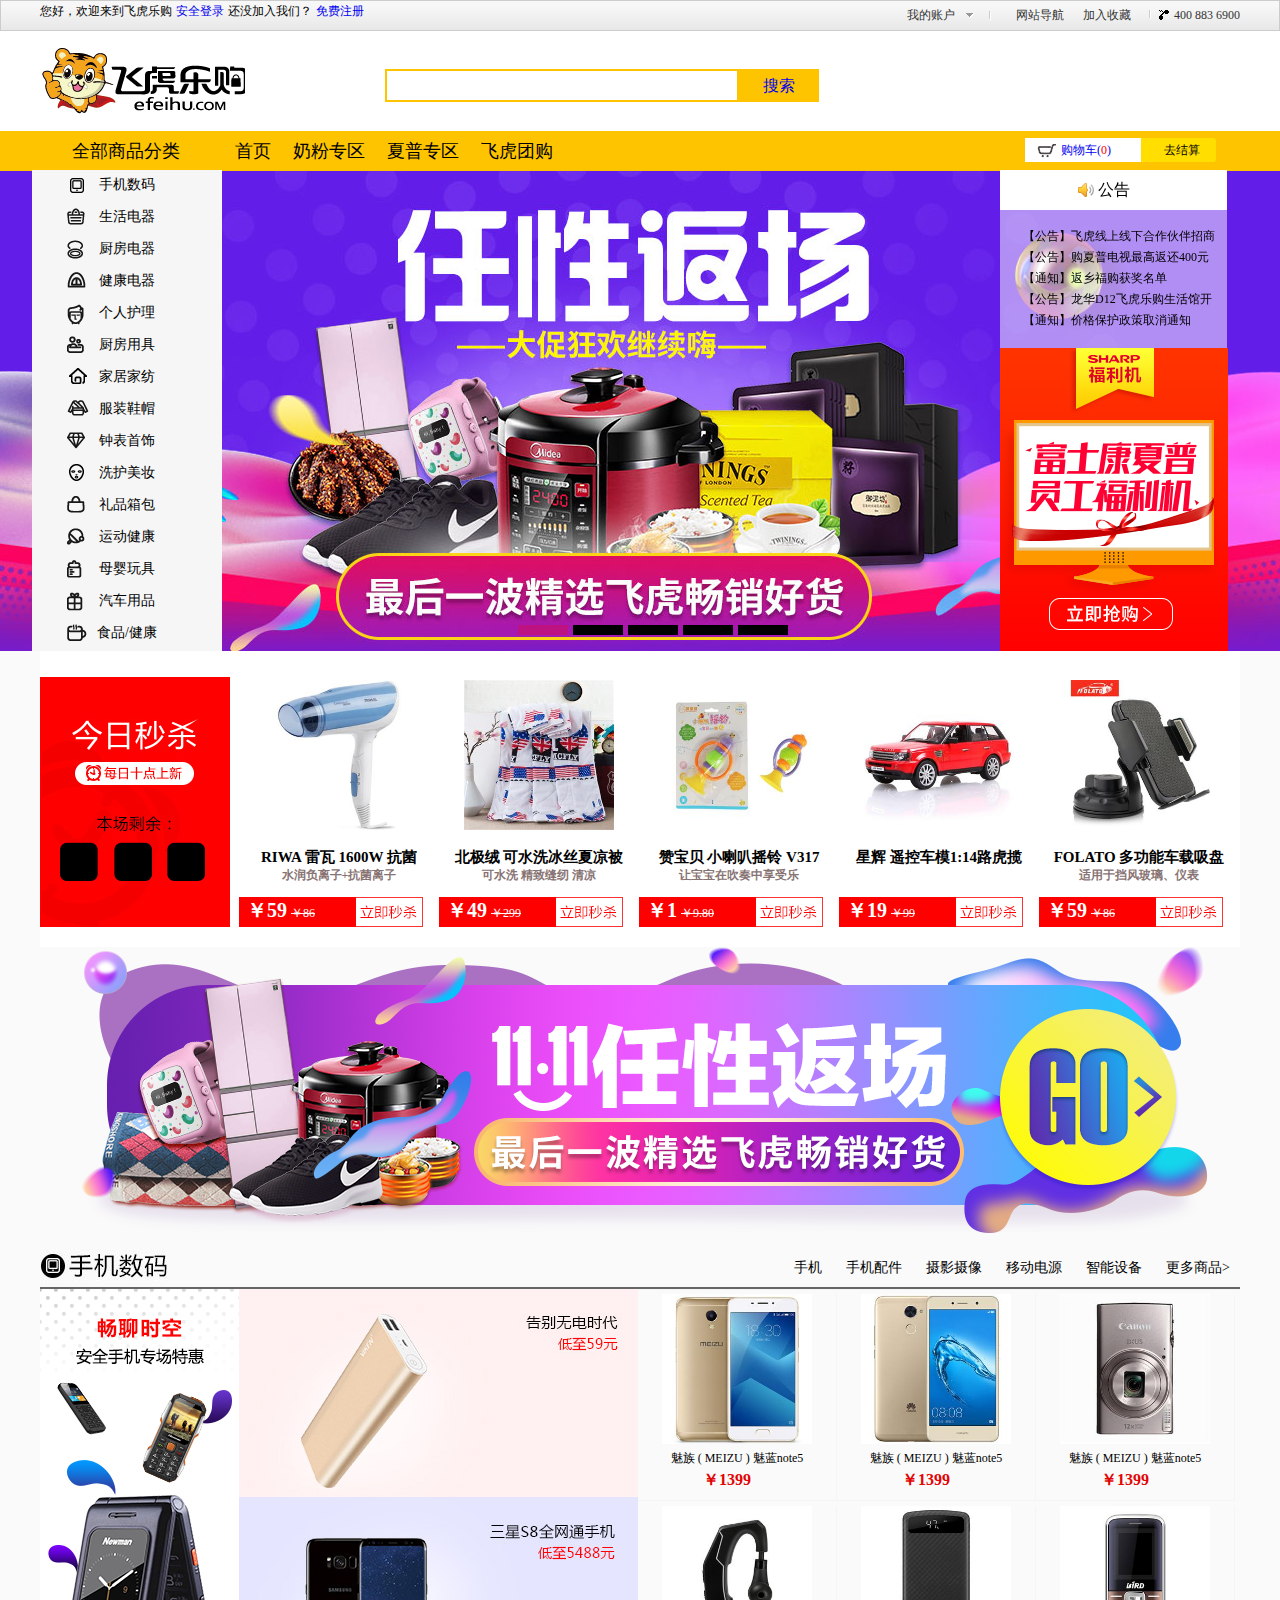
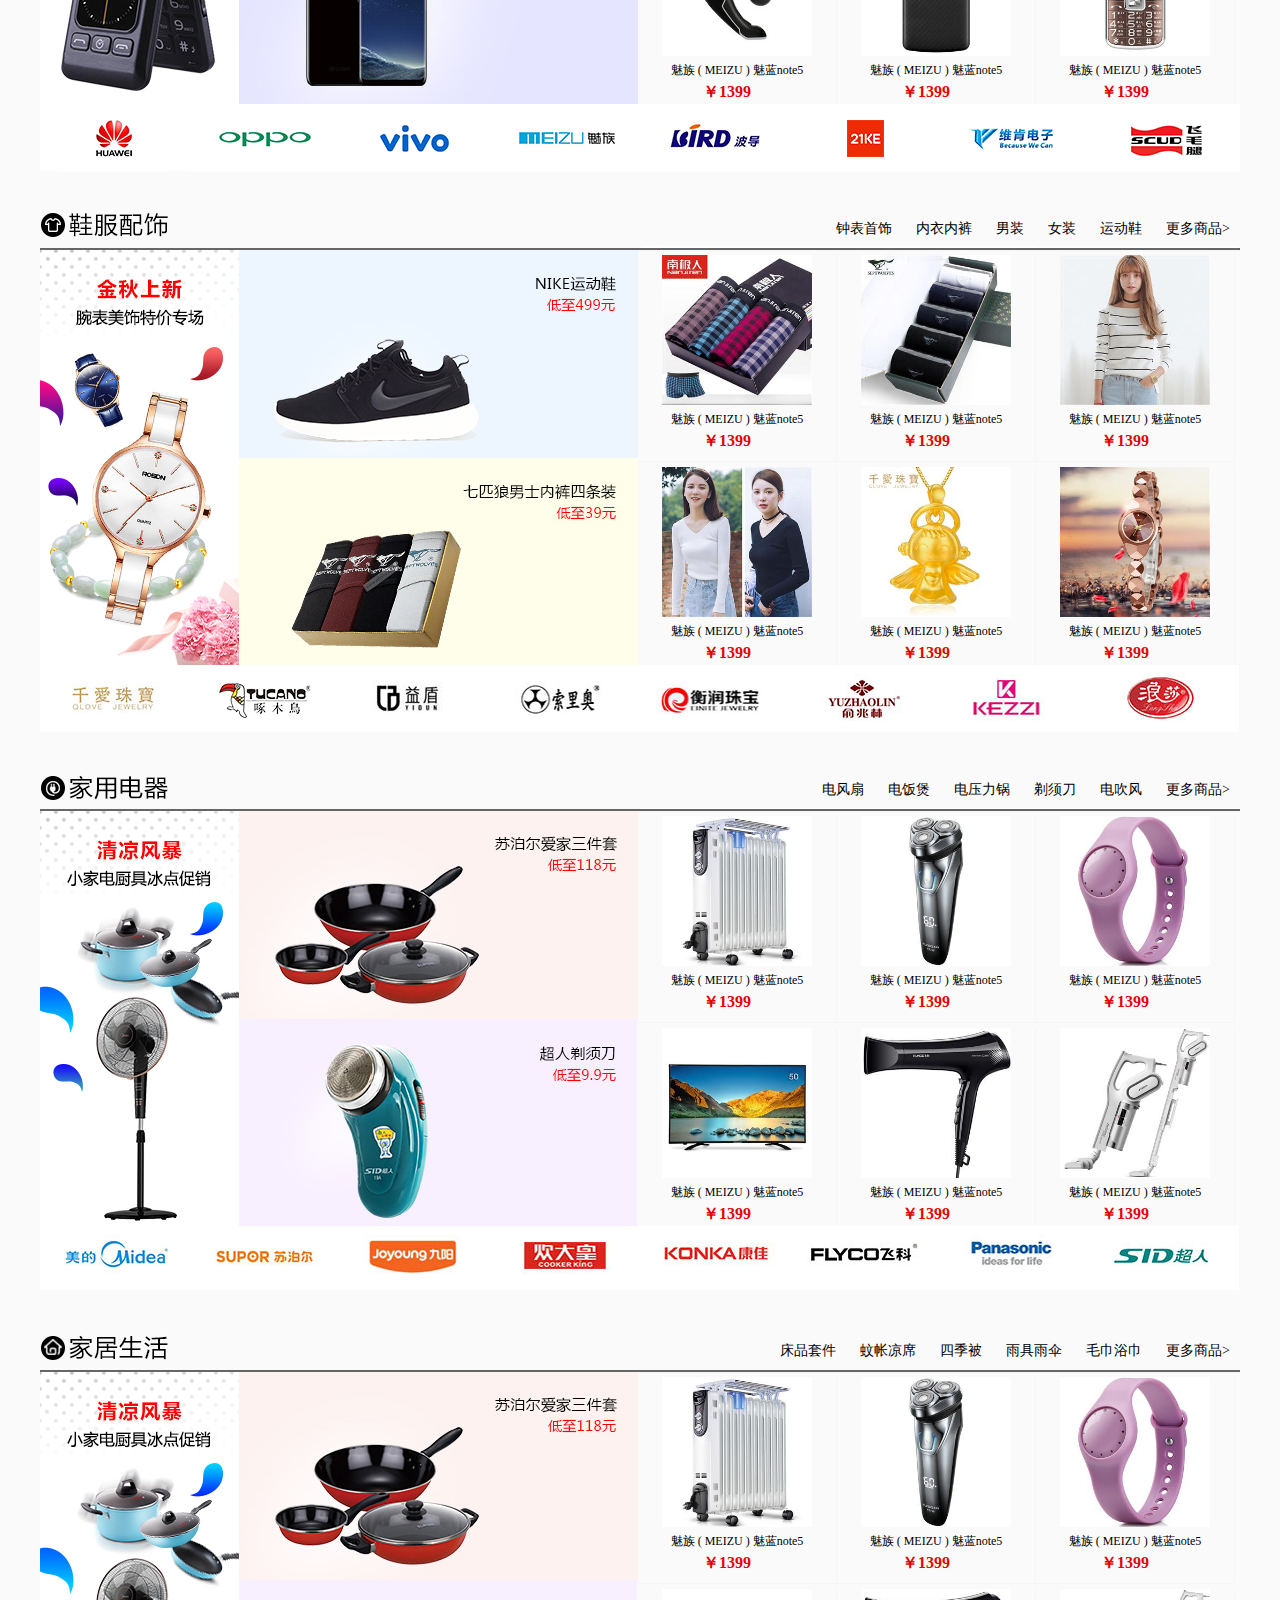
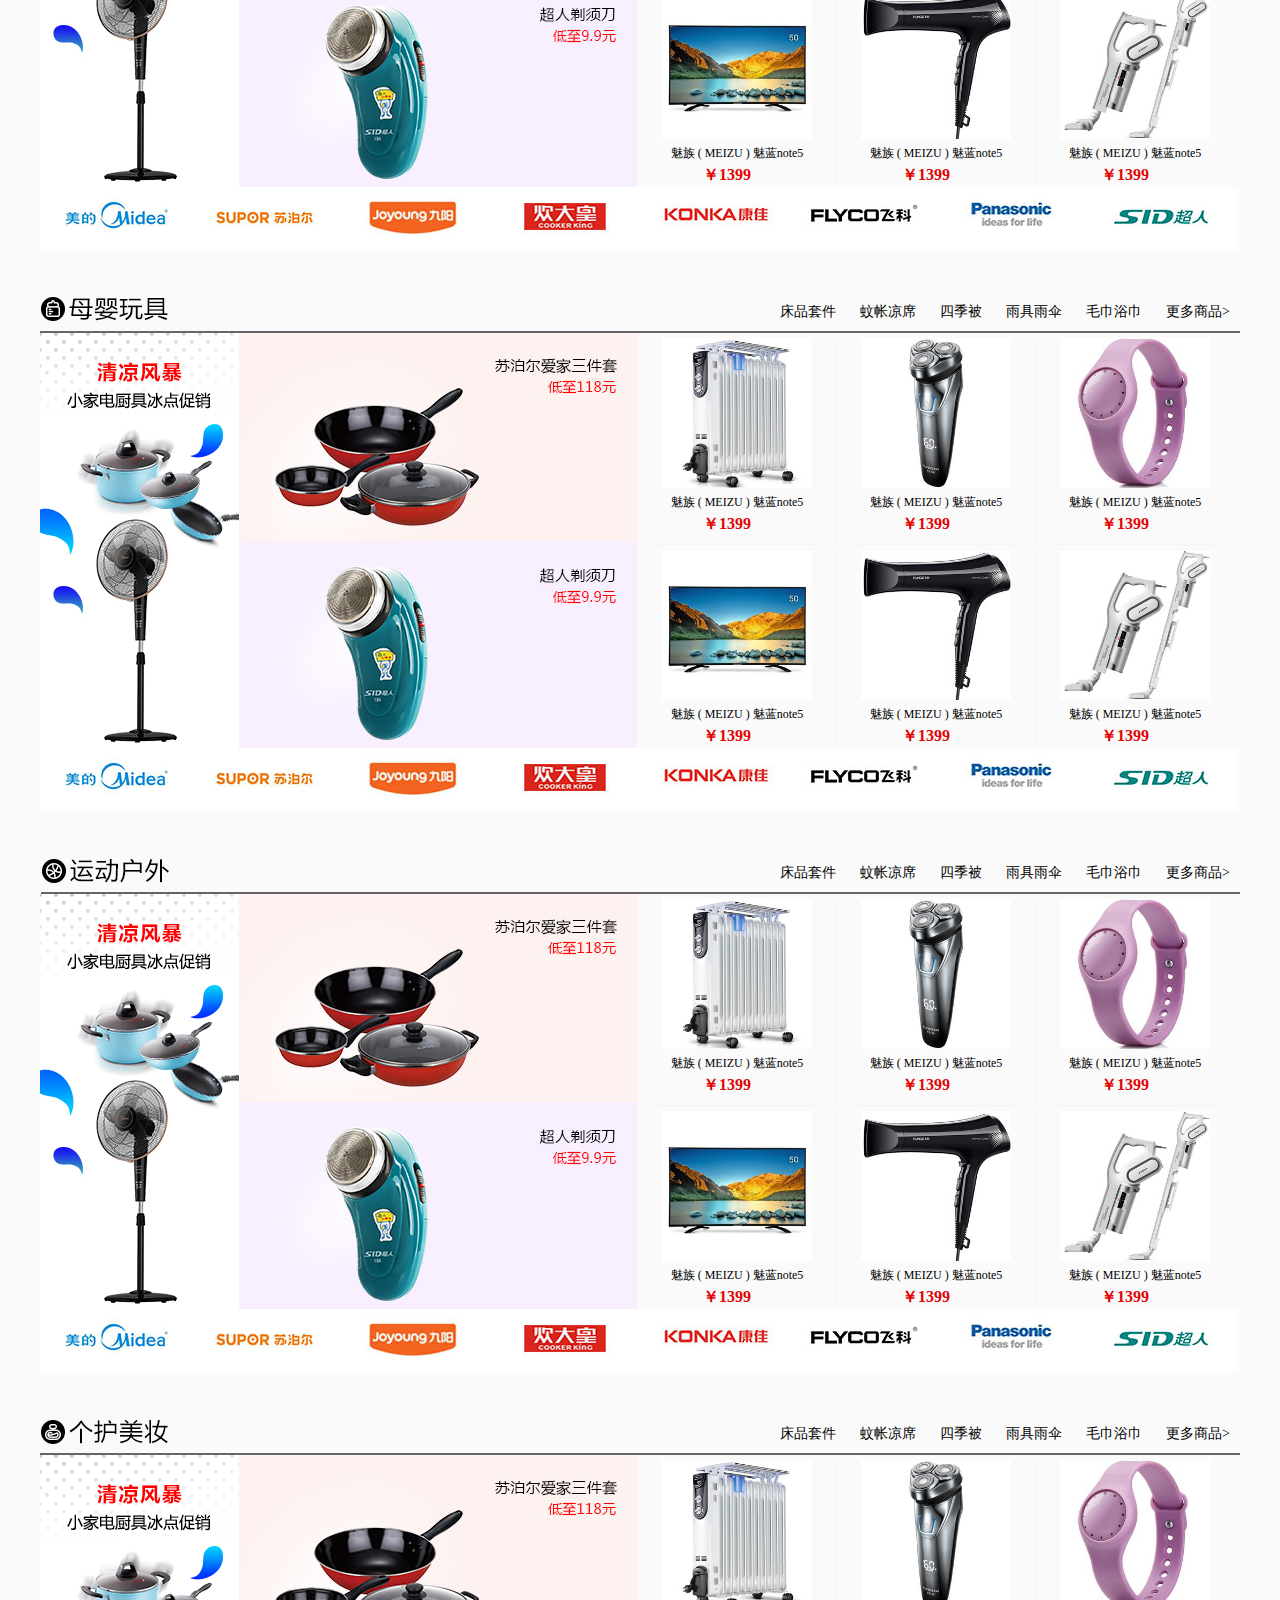
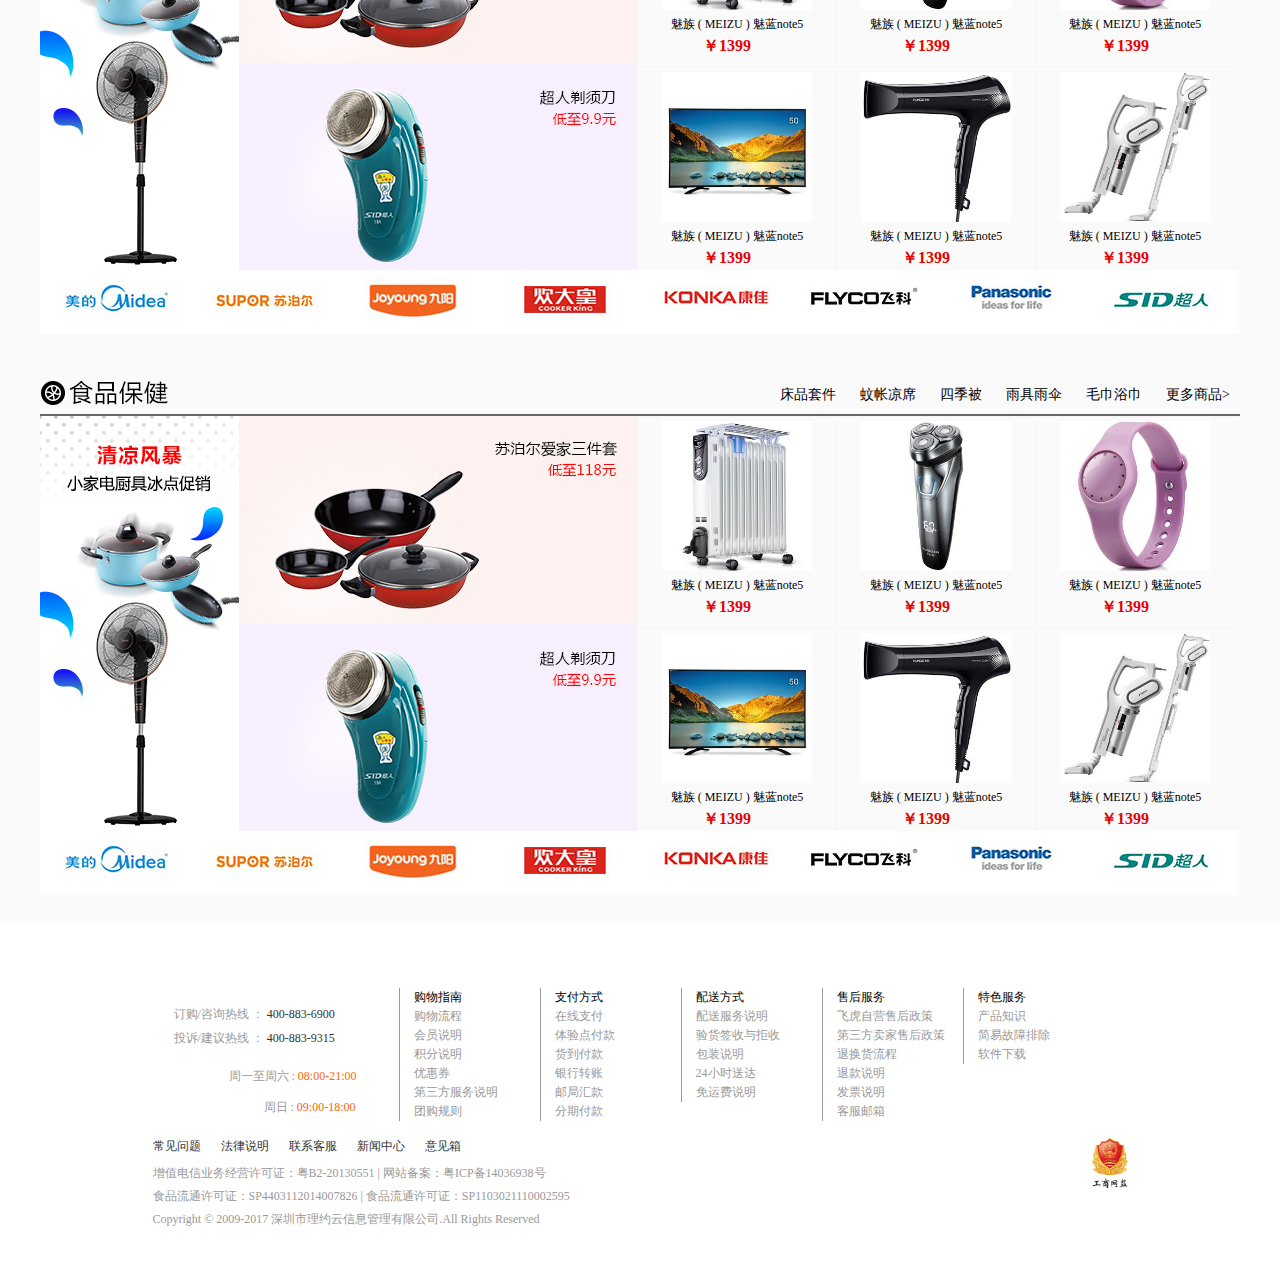
==== index.html @ 46d3df7a "aa" ====
<!DOCTYPE html>
<html>
	<head>
		<meta charset="utf-8" />
		<title>飞虎乐购---富士康人的网购平台！</title>
		<link rel="stylesheet" href="css/top.css" />
		<!--<script src="js/jquery-1.11.1.min.js"></script>-->
	</head>
	<body>
		<div class="top">
			<div class="top1">
				<div class="top1_left">
					<span class="login">
						<b>您好，欢迎来到飞虎乐购</b>
						<a href="javascript:;">安全登录</a>
					</span>
					<span class="register">
						<b>还没加入我们？</b>
						<a href="javascript:;">免费注册</a>
					</span>
				</div>
				<div class="top1_right">
					<div class="myacount">
						<div class="menu">
							<a href="javascript:;">我的账户
								<b></b>
								<span></span>
							</a>
							<ul>
								<li>账户首页</li>
								<li>我的订单</li>
								<li>我的收藏</li>
							</ul>
						</div>
					</div>
					<div class="help">
						<div class="menu">
							<a href="#" class="menu_hd">网站导航</a>
							<ul>
								<li>帮助中心</li>
								<li>联系客服</li>
								<li>常见问题</li>
							</ul>
						</div>
					</div>
					<div class="collection">
						<a href="javascript:;">加入收藏</a>
					</div>
					<div class="tel">
						<a href="javascript:;">400 883 6900</a>
						<b></b>
					</div>
				</div>
			</div>
		</div>

<!--logo-->
<div class="logo">
	<h1 class="logo_left">
		<a href="#"></a>
	</h1>
	<div class="search">
		<input type="text" class="txt"/>
		<a href="#">搜索</a>
	</div>
</div>

<!--nav-->
<div class="navs">
	<p class="all">全部商品分类</p>
	<span>首页</span>
	<span>奶粉专区</span>
	<span>夏普专区</span>
	<span>飞虎团购</span>
	<p class="shopcart">
		<a href="#">购物车(<em id="Cart_num">0</em>)</a>
	</p>
	<p class="cal">去结算</p>
</div>

<!--banner-->
<div class="banner" id="banner">
		<ul class="img-list" id="img-list">
			<li style="background:url(img/banner_1.jpg) no-repeat center 0px rgb(240, 240, 240); position: absolute; left: 0px; top: 0px;"></li>
			<li style="background:url(img/banner_2.jpg) center 0px no-repeat rgb(240, 240, 240); position: absolute; left: 0px; top: 0px;display:none;"></li>
			<li style="background:url(img/banner_3.jpg) center 0px no-repeat rgb(240, 240, 240); position: absolute; left: 0px; top: 0px;display:none"></li>
			<li style="background:url(img/banner_4.jpg) center 0px no-repeat rgb(240, 240, 240); position: absolute; left: 0px; top: 0px;display:none"></li>
			<li style="background:url(img/banner_5.jpg) center 0px no-repeat rgb(240, 240, 240); position: absolute; left: 0px; top: 0px;display:none"></li>
		</ul>
		
		<ul class="banner-nav-list" id="banner-nav-list">
			<li class="active"></li>
			<li></li>
			<li></li>
			<li></li>
			<li></li>
		</ul>
		<div class="arr">
			<div class="toLeft" id="toLeft"></div>
			<div class="toRight" id="toRight"></div>
		</div>
	</div>

<!--左侧静态广告实现-->
<div class="categorybox">
	<div class="category1" style="background:url(img/gg_left1.png) no-repeat 35px 6px;text-align:center;" >
		<div class="category1_title bt1"><a href="#">手机数码</a></div>
	</div>
	<div class="category2" style="background:url(img/gg_left2.png) no-repeat 35px 6px; ;text-align:center;">
		<div class="category2_title bt2"><a href="#">生活电器</a></div>
	</div>
	<div class="category3" style="background:url(img/gg_left3.png) no-repeat 35px 6px;text-align:center;">
		<div class="category3_title bt3"><a href="#">厨房电器</a></div>
	</div>
	<div class="category4" style="background:url(img/gg_left4.png) no-repeat 35px 6px;text-align:center;">
		<div class="category4_title bt4"><a href="#">健康电器</a></div>
	</div>
	<div class="category5" style="background:url(img/gg_left5.png) no-repeat 35px 6px;text-align:center;">
		<div class="category5_title bt5"><a href="#">个人护理</a></div>
	</div>
	<div class="category6" style="background:url(img/gg_left6.png) no-repeat 35px 6px;text-align:center;">
		<div class="category6_title bt6"><a href="#">厨房用具</a></div>
	</div>
	<div class="category7" style="background:url(img/gg_left7.png) no-repeat 35px 6px;text-align:center;">
		<div class="category7_title bt7"><a href="#">家居家纺</a></div>
	</div>
	<div class="category8" style="background:url(img/gg_left8.png) no-repeat 35px 6px;text-align:center;">
		<div class="category8_title bt8"><a href="#">服装鞋帽</a></div>
	</div>
	<div class="category9" style="background:url(img/gg_left9.png) no-repeat 35px 6px;text-align:center;">
		<div class="category9_title bt9"><a href="#">钟表首饰</a></div>
	</div>
	<div class="category10" style="background:url(img/gg_left10.png) no-repeat 35px 6px;text-align:center;">
		<div class="category10_title bt10"><a href="#">洗护美妆</a></div>
	</div>
	<div class="category11" style="background:url(img/gg_left11.png) no-repeat 35px 6px ;text-align:center;">
		<div class="category11_title bt11"><a href="#">礼品箱包</a></div>
	</div>
	<div class="category12" style="background:url(img/gg_left12.png) no-repeat 35px 6px;text-align:center;">
		<div class="category12_title bt12"><a href="#">运动健康</a></div>
	</div>
	<div class="category13" style="background:url(img/gg_left13.png) no-repeat 35px 6px;text-align:center;">
		<div class="category13_title bt13"><a href="#">母婴玩具</a></div>
	</div>
	<div class="category14" style="background:url(img/gg_left14.png) no-repeat 35px 6px;text-align:center;">
		<div class="category14_title bt14"><a href="#">汽车用品</a></div>
	</div>
	<div class="category15" style="background:url(img/gg_left15.png) no-repeat 35px 6px;text-align:center;">
		<div class="category15_title bt15"><a href="#">食品/健康</a></div>
	</div>
</div>

<!--右侧公告栏-->
<div class="notice">
	<div class="notice_top">
		<div class="bj" style="background:url(img/horn.png) no-repeat 77px 11px ;">公告</div>
	</div>
	<div class="notice_middle">
		<span>【公告】飞虎线上线下合作伙伴招商</span>
		<span>【公告】购夏普电视最高返还400元</span>
		<span>【通知】返乡福购获奖名单</span>
		<span>【公告】龙华D12飞虎乐购生活馆开</span>
		<span>【通知】价格保护政策取消通知</span>
	</div>
	<div class="notice_bottom"><img src="img/kk.jpg" alt="" /></div>
</div>

<!--秒杀-->
<div class="miaosha_con">
	<div class="miaosha clearfix">
	<div class="time">
		<span class="sp1"></span>
	</div>
	<div class="product clearfix">
		<div class="product_list">
			<dl>
				<dt><img src="img/miaosha1.jpg" alt="" /></dt>
				<dd>RIWA 雷瓦 1600W 抗菌</dd>
				<dd>水润负离子+抗菌离子</dd>
			</dl>
			<a href="#" class="qinggou_box">
				<div class="qinggou">
					<div class="qg_list">
						<span>￥59</span>
						<span>￥86</span>
					</div>	
				</div>
			</a>
		</div>
		<div class="product_list">
			<dl>
				<dt><img src="img/miaosha2.jpg" alt="" /></dt>
				<dd>北极绒 可水洗冰丝夏凉被</dd>
				<dd>可水洗 精致缝纫 清凉</dd>
			</dl>
			<a href="#" class="qinggou_box">
				<div class="qinggou">
					<div class="qg_list">
						<span>￥49</span>
						<span>￥299</span>
					</div>	
				</div>
			</a>
		</div>
		<div class="product_list">
			<dl>
				<dt><img src="img/miaosha3.jpg" alt="" /></dt>
				<dd>赞宝贝 小喇叭摇铃 V317</dd>
				<dd>让宝宝在吹奏中享受乐</dd>
			</dl>
			<a href="#" class="qinggou_box">
				<div class="qinggou">
					<div class="qg_list">
						<span>￥1</span>
						<span>￥9.80</span>
					</div>	
				</div>
			</a>
		</div>
		<div class="product_list">
			<dl>
				<dt><img src="img/miaosha4.jpg" alt="" /></dt>
				<dd>星辉 遥控车模1:14路虎揽</dd>
				<dd></dd>
			</dl>
			<a href="#" class="qinggou_box">
				<div class="qinggou">
					<div class="qg_list">
						<span>￥19</span>
						<span>￥99</span>
					</div>	
				</div>
			</a>
		</div>
		<div class="product_list">
			<dl>
				<dt><img src="img/miaosha5.jpg" alt="" /></dt>
				<dd>FOLATO 多功能车载吸盘</dd>
				<dd>适用于挡风玻璃、仪表</dd>
			</dl>
			<a href="#" class="qinggou_box">
				<div class="qinggou">
					<div class="qg_list">
						<span>￥59</span>
						<span>￥86</span>
					</div>	
				</div>
			</a>
		</div>
	</div>
</div>
</div>



<!--返厂-->
<div class="begin_con">
	<div class="begin">
		<a href="#">
			<img src="img/fanchang.png" alt="" />
		</a>
	</div>		
</div>


<!---->
<!--楼层-->
<div class="louti">
	<div id="LoutiNav">
		<ul>
			<li>手机数码</li>
			<li>鞋服配饰</li>
			<li>家用电器</li>
			<li>家居生活</li>
			<li>母婴玩具</li>
			<li>运动户外</li>
			<li>个护美妆</li>
			<li>食品保健</li>
			<li class="last">Top</li>
		</ul>
	</div>
	<div id="main">
		<div class="Louti Louti1">
			<div class="Louti_top" style="background:url(img/louceng1.jpg) no-repeat 0 0">
				<div class="lists">
					<a href="#">手机</a>
					<a href="#">手机配件</a>
					<a href="#">摄影摄像</a>
					<a href="#">移动电源</a>
					<a href="#">智能设备</a>
					<a href="#">更多商品></a>
				</div>
			</div>	
			<div class="Louti_middle">
				<div class="Lleft">
					<a href="#">
						<img src="img/8F_m200_cover.jpg" alt="" />
					</a>
				</div>
				<div class="Lcenter">
					<a href="#"><img src="img/8F_m400-cover-1.jpg" alt="" /></a>
					<a href="#"><img src="img/8F_m400-cover-2.jpg" alt="" /></a>
				</div>
				<div class="Lright">
					<div class="Lright1">
						<div class="Lright1_img">
							<a href="#"><img src="img/e5782890-b4f9-4919-a6c9-c3ef3268cdcb.jpg" alt="" /></a>
						</div>
						<div class="Lright1_name">
							<a href="#">魅族 ( MEIZU ) 魅蓝note5</a>
						</div>
						<div class="Lright1_price">
							<a href="#">￥1399</a>
						</div>
					</div>
					<div class="Lright1">
						<div class="Lright1_img">
							<a href="#"><img src="img/94e55843-daf7-4763-a84a-c8de25e22c0e.jpg" alt="" /></a>
						</div>
						<div class="Lright1_name">
							<a href="#">魅族 ( MEIZU ) 魅蓝note5</a>
						</div>
						<div class="Lright1_price">
							<a href="#">￥1399</a>
						</div>
					</div>
					<div class="Lright1">
						<div class="Lright1_img">
							<a href="#"><img src="img/e873de9b-1767-4c8f-9bda-b80449e28f56.jpg" alt="" /></a>
						</div>
						<div class="Lright1_name">
							<a href="#">魅族 ( MEIZU ) 魅蓝note5</a>
						</div>
						<div class="Lright1_price">
							<a href="#">￥1399</a>
						</div>
					</div>
					<div class="Lright1">
						<div class="Lright1_img">
							<a href="#"><img src="img/2e0ee9e5-04b0-49b5-a437-916927246d2a.jpg" alt="" /></a>
						</div>
						<div class="Lright1_name">
							<a href="#">魅族 ( MEIZU ) 魅蓝note5</a>
						</div>
						<div class="Lright1_price">
							<a href="#">￥1399</a>
						</div>
					</div>
					<div class="Lright1">
						<div class="Lright1_img">
							<a href="#"><img src="img/fe1a7651-86db-4779-88b7-87015040be63.jpg" alt="" /></a>
						</div>
						<div class="Lright1_name">
							<a href="#">魅族 ( MEIZU ) 魅蓝note5</a>
						</div>
						<div class="Lright1_price">
							<a href="#">￥1399</a>
						</div>
					</div>
					<div class="Lright1">
						<div class="Lright1_img">
							<a href="#"><img src="img/fa59ec45-3a0b-4bf6-a6e9-c0062a9f2854.jpg" alt="" /></a>
						</div>
						<div class="Lright1_name">
							<a href="#">魅族 ( MEIZU ) 魅蓝note5</a>
						</div>
						<div class="Lright1_price">
							<a href="#">￥1399</a>
						</div>
					</div>
				</div>
			</div>
			<div class="Louti_bottom">
				<ul>
					<li><a href="#"><img src="img/8F_logos_01.jpg" alt="" /></a></li>
					<li><a href="#"><img src="img/8F_logos_02.jpg" alt="" /></a></li>
					<li><a href="#"><img src="img/8F_logos_03.jpg" alt="" /></a></li>
					<li><a href="#"><img src="img/8F_logos_04.jpg" alt="" /></a></li>
					<li><a href="#"><img src="img/8F_logos_05.jpg" alt="" /></a></li>
					<li><a href="#"><img src="img/8F_logos_06.jpg" alt="" /></a></li>
					<li><a href="#"><img src="img/8F_logos_07.jpg" alt="" /></a></li>
					<li><a href="#"><img src="img/8F_logos_08.jpg" alt="" /></a></li>
				</ul>
			</div>
		</div>
		<div class="Louti Louti2">
			<div class="Louti_top" style="background:url(img/louceng2.jpg) no-repeat 0 0">
				<div class="lists">
					<a href="#">钟表首饰</a>
					<a href="#">内衣内裤</a>
					<a href="#">男装</a>
					<a href="#">女装</a>
					<a href="#">运动鞋</a>
					<a href="#">更多商品></a>
				</div>
			</div>	
			<div class="Louti_middle">
				<div class="Lleft">
					<a href="#">
						<img src="img/1F_m200_cover.jpg" alt="" />
					</a>
				</div>
				<div class="Lcenter">
					<a href="#"><img src="img/1F_m400-cover-1.jpg" alt="" /></a>
					<a href="#"><img src="img/1F_m400-cover-2.jpg" alt="" /></a>
				</div>
				<div class="Lright">
					<div class="Lright1">
						<div class="Lright1_img">
							<a href="#"><img src="img/3d87ceb1-9d77-44ee-9f23-4d8d098b6c74.jpg" alt="" /></a>
						</div>
						<div class="Lright1_name">
							<a href="#">魅族 ( MEIZU ) 魅蓝note5</a>
						</div>
						<div class="Lright1_price">
							<a href="#">￥1399</a>
						</div>
					</div>
					<div class="Lright1">
						<div class="Lright1_img">
							<a href="#"><img src="img/c53758d8-51c5-44fe-8cd9-fd18db3a089c.jpg" alt="" /></a>
						</div>
						<div class="Lright1_name">
							<a href="#">魅族 ( MEIZU ) 魅蓝note5</a>
						</div>
						<div class="Lright1_price">
							<a href="#">￥1399</a>
						</div>
					</div>
					<div class="Lright1">
						<div class="Lright1_img">
							<a href="#"><img src="img/75463276-6cfd-485d-a994-cdc9a5bac343.jpg" alt="" /></a>
						</div>
						<div class="Lright1_name">
							<a href="#">魅族 ( MEIZU ) 魅蓝note5</a>
						</div>
						<div class="Lright1_price">
							<a href="#">￥1399</a>
						</div>
					</div>
					<div class="Lright1">
						<div class="Lright1_img">
							<a href="#"><img src="img/b4d3dd12-1ea6-4360-9864-7257d075b16c.jpg" alt="" /></a>
						</div>
						<div class="Lright1_name">
							<a href="#">魅族 ( MEIZU ) 魅蓝note5</a>
						</div>
						<div class="Lright1_price">
							<a href="#">￥1399</a>
						</div>
					</div>
					<div class="Lright1">
						<div class="Lright1_img">
							<a href="#"><img src="img/b46eba52-d275-4f53-8070-9380955dda36.jpg" alt="" /></a>
						</div>
						<div class="Lright1_name">
							<a href="#">魅族 ( MEIZU ) 魅蓝note5</a>
						</div>
						<div class="Lright1_price">
							<a href="#">￥1399</a>
						</div>
					</div>
					<div class="Lright1">
						<div class="Lright1_img">
							<a href="#"><img src="img/72449669-41d2-4367-9e4c-5b67af03a19f.jpg" alt="" /></a>
						</div>
						<div class="Lright1_name">
							<a href="#">魅族 ( MEIZU ) 魅蓝note5</a>
						</div>
						<div class="Lright1_price">
							<a href="#">￥1399</a>
						</div>
					</div>
				</div>
			</div>
			<div class="Louti_bottom">
				<ul>
					<li><a href="#"><img src="img/1F_logos_01.jpg" alt="" /></a></li>
					<li><a href="#"><img src="img/1F_logos_02.jpg" alt="" /></a></li>
					<li><a href="#"><img src="img/1F_logos_03.jpg" alt="" /></a></li>
					<li><a href="#"><img src="img/1F_logos_04.jpg" alt="" /></a></li>
					<li><a href="#"><img src="img/1F_logos_05.jpg" alt="" /></a></li>
					<li><a href="#"><img src="img/1F_logos_06.jpg" alt="" /></a></li>
					<li><a href="#"><img src="img/1F_logos_07.jpg" alt="" /></a></li>
					<li><a href="#"><img src="img/1F_logos_08.jpg" alt="" /></a></li>
				</ul>
			</div>
		</div>
	
		<div class="Louti Louti3">
				<div class="Louti_top" style="background:url(img/louceng3.jpg) no-repeat 0 0">
					<div class="lists">
						<a href="#">电风扇</a>
						<a href="#">电饭煲</a>
						<a href="#">电压力锅</a>
						<a href="#">剃须刀</a>
						<a href="#">电吹风</a>
						<a href="#">更多商品></a>
					</div>
				</div>	
				<div class="Louti_middle">
					<div class="Lleft">
						<a href="#">
							<img src="img/2F_m200_cover.jpg" alt="" />
						</a>
					</div>
					<div class="Lcenter">
						<a href="#"><img src="img/2F_m400-cover-1.jpg" alt="" /></a>
						<a href="#"><img src="img/2F_m400-cover-2.jpg" alt="" /></a>
					</div>
					<div class="Lright">
						<div class="Lright1">
							<div class="Lright1_img">
								<a href="#"><img src="img/fa07c6d7-9367-42aa-ae95-fcea7a361fdd.jpg" alt="" /></a>
							</div>
							<div class="Lright1_name">
								<a href="#">魅族 ( MEIZU ) 魅蓝note5</a>
							</div>
							<div class="Lright1_price">
								<a href="#">￥1399</a>
							</div>
						</div>
						<div class="Lright1">
							<div class="Lright1_img">
								<a href="#"><img src="img/ea3f70d1-7740-4122-92ea-70b0c23f391a.jpg" alt="" /></a>
							</div>
							<div class="Lright1_name">
								<a href="#">魅族 ( MEIZU ) 魅蓝note5</a>
							</div>
							<div class="Lright1_price">
								<a href="#">￥1399</a>
							</div>
						</div>
						<div class="Lright1">
							<div class="Lright1_img">
								<a href="#"><img src="img/de9bf862-459a-4b2c-9a43-65b26dbdb9d4.jpg" alt="" /></a>
							</div>
							<div class="Lright1_name">
								<a href="#">魅族 ( MEIZU ) 魅蓝note5</a>
							</div>
							<div class="Lright1_price">
								<a href="#">￥1399</a>
							</div>
						</div>
						<div class="Lright1">
							<div class="Lright1_img">
								<a href="#"><img src="img/4d8c04c8-b9d6-4446-9e08-49a9aeb569bc.jpg" alt="" /></a>
							</div>
							<div class="Lright1_name">
								<a href="#">魅族 ( MEIZU ) 魅蓝note5</a>
							</div>
							<div class="Lright1_price">
								<a href="#">￥1399</a>
							</div>
						</div>
						<div class="Lright1">
							<div class="Lright1_img">
								<a href="#"><img src="img/59f12d49-870b-4e7c-9176-ede2a0d7b448.jpg" alt="" /></a>
							</div>
							<div class="Lright1_name">
								<a href="#">魅族 ( MEIZU ) 魅蓝note5</a>
							</div>
							<div class="Lright1_price">
								<a href="#">￥1399</a>
							</div>
						</div>
						<div class="Lright1">
							<div class="Lright1_img">
								<a href="#"><img src="img/74f290e6-bff2-4c27-8f40-4fa1051706a5.jpg" alt="" /></a>
							</div>
							<div class="Lright1_name">
								<a href="#">魅族 ( MEIZU ) 魅蓝note5</a>
							</div>
							<div class="Lright1_price">
								<a href="#">￥1399</a>
							</div>
						</div>
					</div>
				</div>
				<div class="Louti_bottom">
					<ul>
						<li><a href="#"><img src="img/2F_logos_01.jpg" alt="" /></a></li>
						<li><a href="#"><img src="img/2F_logos_02.jpg" alt="" /></a></li>
						<li><a href="#"><img src="img/2F_logos_03.jpg" alt="" /></a></li>
						<li><a href="#"><img src="img/2F_logos_04.jpg" alt="" /></a></li>
						<li><a href="#"><img src="img/2F_logos_05.jpg" alt="" /></a></li>
						<li><a href="#"><img src="img/2F_logos_06.jpg" alt="" /></a></li>
						<li><a href="#"><img src="img/2F_logos_07.jpg" alt="" /></a></li>
						<li><a href="#"><img src="img/2F_logos_08.jpg" alt="" /></a></li>
					</ul>
				</div>
			</div>
		
		
		<div class="Louti Louti4">
				<div class="Louti_top" style="background:url(img/louceng4.jpg) no-repeat 0 0">
					<div class="lists">
						<a href="#">床品套件</a>
						<a href="#">蚊帐凉席</a>
						<a href="#">四季被</a>
						<a href="#">雨具雨伞</a>
						<a href="#">毛巾浴巾</a>
						<a href="#">更多商品></a>
					</div>
				</div>	
				<div class="Louti_middle">
					<div class="Lleft">
						<a href="#">
							<img src="img/2F_m200_cover.jpg" alt="" />
						</a>
					</div>
					<div class="Lcenter">
						<a href="#"><img src="img/2F_m400-cover-1.jpg" alt="" /></a>
						<a href="#"><img src="img/2F_m400-cover-2.jpg" alt="" /></a>
					</div>
					<div class="Lright">
						<div class="Lright1">
							<div class="Lright1_img">
								<a href="#"><img src="img/fa07c6d7-9367-42aa-ae95-fcea7a361fdd.jpg" alt="" /></a>
							</div>
							<div class="Lright1_name">
								<a href="#">魅族 ( MEIZU ) 魅蓝note5</a>
							</div>
							<div class="Lright1_price">
								<a href="#">￥1399</a>
							</div>
						</div>
						<div class="Lright1">
							<div class="Lright1_img">
								<a href="#"><img src="img/ea3f70d1-7740-4122-92ea-70b0c23f391a.jpg" alt="" /></a>
							</div>
							<div class="Lright1_name">
								<a href="#">魅族 ( MEIZU ) 魅蓝note5</a>
							</div>
							<div class="Lright1_price">
								<a href="#">￥1399</a>
							</div>
						</div>
						<div class="Lright1">
							<div class="Lright1_img">
								<a href="#"><img src="img/de9bf862-459a-4b2c-9a43-65b26dbdb9d4.jpg" alt="" /></a>
							</div>
							<div class="Lright1_name">
								<a href="#">魅族 ( MEIZU ) 魅蓝note5</a>
							</div>
							<div class="Lright1_price">
								<a href="#">￥1399</a>
							</div>
						</div>
						<div class="Lright1">
							<div class="Lright1_img">
								<a href="#"><img src="img/4d8c04c8-b9d6-4446-9e08-49a9aeb569bc.jpg" alt="" /></a>
							</div>
							<div class="Lright1_name">
								<a href="#">魅族 ( MEIZU ) 魅蓝note5</a>
							</div>
							<div class="Lright1_price">
								<a href="#">￥1399</a>
							</div>
						</div>
						<div class="Lright1">
							<div class="Lright1_img">
								<a href="#"><img src="img/59f12d49-870b-4e7c-9176-ede2a0d7b448.jpg" alt="" /></a>
							</div>
							<div class="Lright1_name">
								<a href="#">魅族 ( MEIZU ) 魅蓝note5</a>
							</div>
							<div class="Lright1_price">
								<a href="#">￥1399</a>
							</div>
						</div>
						<div class="Lright1">
							<div class="Lright1_img">
								<a href="#"><img src="img/74f290e6-bff2-4c27-8f40-4fa1051706a5.jpg" alt="" /></a>
							</div>
							<div class="Lright1_name">
								<a href="#">魅族 ( MEIZU ) 魅蓝note5</a>
							</div>
							<div class="Lright1_price">
								<a href="#">￥1399</a>
							</div>
						</div>
					</div>
				</div>
				<div class="Louti_bottom">
					<ul>
						<li><a href="#"><img src="img/2F_logos_01.jpg" alt="" /></a></li>
						<li><a href="#"><img src="img/2F_logos_02.jpg" alt="" /></a></li>
						<li><a href="#"><img src="img/2F_logos_03.jpg" alt="" /></a></li>
						<li><a href="#"><img src="img/2F_logos_04.jpg" alt="" /></a></li>
						<li><a href="#"><img src="img/2F_logos_05.jpg" alt="" /></a></li>
						<li><a href="#"><img src="img/2F_logos_06.jpg" alt="" /></a></li>
						<li><a href="#"><img src="img/2F_logos_07.jpg" alt="" /></a></li>
						<li><a href="#"><img src="img/2F_logos_08.jpg" alt="" /></a></li>
					</ul>
				</div>
			</div>
			
			<div class="Louti Louti5">
				<div class="Louti_top" style="background:url(img/louceng5.jpg) no-repeat 0 0">
					<div class="lists">
						<a href="#">床品套件</a>
						<a href="#">蚊帐凉席</a>
						<a href="#">四季被</a>
						<a href="#">雨具雨伞</a>
						<a href="#">毛巾浴巾</a>
						<a href="#">更多商品></a>
					</div>
				</div>	
				<div class="Louti_middle">
					<div class="Lleft">
						<a href="#">
							<img src="img/2F_m200_cover.jpg" alt="" />
						</a>
					</div>
					<div class="Lcenter">
						<a href="#"><img src="img/2F_m400-cover-1.jpg" alt="" /></a>
						<a href="#"><img src="img/2F_m400-cover-2.jpg" alt="" /></a>
					</div>
					<div class="Lright">
						<div class="Lright1">
							<div class="Lright1_img">
								<a href="#"><img src="img/fa07c6d7-9367-42aa-ae95-fcea7a361fdd.jpg" alt="" /></a>
							</div>
							<div class="Lright1_name">
								<a href="#">魅族 ( MEIZU ) 魅蓝note5</a>
							</div>
							<div class="Lright1_price">
								<a href="#">￥1399</a>
							</div>
						</div>
						<div class="Lright1">
							<div class="Lright1_img">
								<a href="#"><img src="img/ea3f70d1-7740-4122-92ea-70b0c23f391a.jpg" alt="" /></a>
							</div>
							<div class="Lright1_name">
								<a href="#">魅族 ( MEIZU ) 魅蓝note5</a>
							</div>
							<div class="Lright1_price">
								<a href="#">￥1399</a>
							</div>
						</div>
						<div class="Lright1">
							<div class="Lright1_img">
								<a href="#"><img src="img/de9bf862-459a-4b2c-9a43-65b26dbdb9d4.jpg" alt="" /></a>
							</div>
							<div class="Lright1_name">
								<a href="#">魅族 ( MEIZU ) 魅蓝note5</a>
							</div>
							<div class="Lright1_price">
								<a href="#">￥1399</a>
							</div>
						</div>
						<div class="Lright1">
							<div class="Lright1_img">
								<a href="#"><img src="img/4d8c04c8-b9d6-4446-9e08-49a9aeb569bc.jpg" alt="" /></a>
							</div>
							<div class="Lright1_name">
								<a href="#">魅族 ( MEIZU ) 魅蓝note5</a>
							</div>
							<div class="Lright1_price">
								<a href="#">￥1399</a>
							</div>
						</div>
						<div class="Lright1">
							<div class="Lright1_img">
								<a href="#"><img src="img/59f12d49-870b-4e7c-9176-ede2a0d7b448.jpg" alt="" /></a>
							</div>
							<div class="Lright1_name">
								<a href="#">魅族 ( MEIZU ) 魅蓝note5</a>
							</div>
							<div class="Lright1_price">
								<a href="#">￥1399</a>
							</div>
						</div>
						<div class="Lright1">
							<div class="Lright1_img">
								<a href="#"><img src="img/74f290e6-bff2-4c27-8f40-4fa1051706a5.jpg" alt="" /></a>
							</div>
							<div class="Lright1_name">
								<a href="#">魅族 ( MEIZU ) 魅蓝note5</a>
							</div>
							<div class="Lright1_price">
								<a href="#">￥1399</a>
							</div>
						</div>
					</div>
				</div>
				<div class="Louti_bottom">
					<ul>
						<li><a href="#"><img src="img/2F_logos_01.jpg" alt="" /></a></li>
						<li><a href="#"><img src="img/2F_logos_02.jpg" alt="" /></a></li>
						<li><a href="#"><img src="img/2F_logos_03.jpg" alt="" /></a></li>
						<li><a href="#"><img src="img/2F_logos_04.jpg" alt="" /></a></li>
						<li><a href="#"><img src="img/2F_logos_05.jpg" alt="" /></a></li>
						<li><a href="#"><img src="img/2F_logos_06.jpg" alt="" /></a></li>
						<li><a href="#"><img src="img/2F_logos_07.jpg" alt="" /></a></li>
						<li><a href="#"><img src="img/2F_logos_08.jpg" alt="" /></a></li>
					</ul>
				</div>
			</div>
			
			<div class="Louti Louti6">
				<div class="Louti_top" style="background:url(img/louceng6.jpg) no-repeat 0 0">
					<div class="lists">
						<a href="#">床品套件</a>
						<a href="#">蚊帐凉席</a>
						<a href="#">四季被</a>
						<a href="#">雨具雨伞</a>
						<a href="#">毛巾浴巾</a>
						<a href="#">更多商品></a>
					</div>
				</div>	
				<div class="Louti_middle">
					<div class="Lleft">
						<a href="#">
							<img src="img/2F_m200_cover.jpg" alt="" />
						</a>
					</div>
					<div class="Lcenter">
						<a href="#"><img src="img/2F_m400-cover-1.jpg" alt="" /></a>
						<a href="#"><img src="img/2F_m400-cover-2.jpg" alt="" /></a>
					</div>
					<div class="Lright">
						<div class="Lright1">
							<div class="Lright1_img">
								<a href="#"><img src="img/fa07c6d7-9367-42aa-ae95-fcea7a361fdd.jpg" alt="" /></a>
							</div>
							<div class="Lright1_name">
								<a href="#">魅族 ( MEIZU ) 魅蓝note5</a>
							</div>
							<div class="Lright1_price">
								<a href="#">￥1399</a>
							</div>
						</div>
						<div class="Lright1">
							<div class="Lright1_img">
								<a href="#"><img src="img/ea3f70d1-7740-4122-92ea-70b0c23f391a.jpg" alt="" /></a>
							</div>
							<div class="Lright1_name">
								<a href="#">魅族 ( MEIZU ) 魅蓝note5</a>
							</div>
							<div class="Lright1_price">
								<a href="#">￥1399</a>
							</div>
						</div>
						<div class="Lright1">
							<div class="Lright1_img">
								<a href="#"><img src="img/de9bf862-459a-4b2c-9a43-65b26dbdb9d4.jpg" alt="" /></a>
							</div>
							<div class="Lright1_name">
								<a href="#">魅族 ( MEIZU ) 魅蓝note5</a>
							</div>
							<div class="Lright1_price">
								<a href="#">￥1399</a>
							</div>
						</div>
						<div class="Lright1">
							<div class="Lright1_img">
								<a href="#"><img src="img/4d8c04c8-b9d6-4446-9e08-49a9aeb569bc.jpg" alt="" /></a>
							</div>
							<div class="Lright1_name">
								<a href="#">魅族 ( MEIZU ) 魅蓝note5</a>
							</div>
							<div class="Lright1_price">
								<a href="#">￥1399</a>
							</div>
						</div>
						<div class="Lright1">
							<div class="Lright1_img">
								<a href="#"><img src="img/59f12d49-870b-4e7c-9176-ede2a0d7b448.jpg" alt="" /></a>
							</div>
							<div class="Lright1_name">
								<a href="#">魅族 ( MEIZU ) 魅蓝note5</a>
							</div>
							<div class="Lright1_price">
								<a href="#">￥1399</a>
							</div>
						</div>
						<div class="Lright1">
							<div class="Lright1_img">
								<a href="#"><img src="img/74f290e6-bff2-4c27-8f40-4fa1051706a5.jpg" alt="" /></a>
							</div>
							<div class="Lright1_name">
								<a href="#">魅族 ( MEIZU ) 魅蓝note5</a>
							</div>
							<div class="Lright1_price">
								<a href="#">￥1399</a>
							</div>
						</div>
					</div>
				</div>
				<div class="Louti_bottom">
					<ul>
						<li><a href="#"><img src="img/2F_logos_01.jpg" alt="" /></a></li>
						<li><a href="#"><img src="img/2F_logos_02.jpg" alt="" /></a></li>
						<li><a href="#"><img src="img/2F_logos_03.jpg" alt="" /></a></li>
						<li><a href="#"><img src="img/2F_logos_04.jpg" alt="" /></a></li>
						<li><a href="#"><img src="img/2F_logos_05.jpg" alt="" /></a></li>
						<li><a href="#"><img src="img/2F_logos_06.jpg" alt="" /></a></li>
						<li><a href="#"><img src="img/2F_logos_07.jpg" alt="" /></a></li>
						<li><a href="#"><img src="img/2F_logos_08.jpg" alt="" /></a></li>
					</ul>
				</div>
			</div>
			
			<div class="Louti Louti7">
				<div class="Louti_top" style="background:url(img/louceng7.jpg) no-repeat 0 0">
					<div class="lists">
						<a href="#">床品套件</a>
						<a href="#">蚊帐凉席</a>
						<a href="#">四季被</a>
						<a href="#">雨具雨伞</a>
						<a href="#">毛巾浴巾</a>
						<a href="#">更多商品></a>
					</div>
				</div>	
				<div class="Louti_middle">
					<div class="Lleft">
						<a href="#">
							<img src="img/2F_m200_cover.jpg" alt="" />
						</a>
					</div>
					<div class="Lcenter">
						<a href="#"><img src="img/2F_m400-cover-1.jpg" alt="" /></a>
						<a href="#"><img src="img/2F_m400-cover-2.jpg" alt="" /></a>
					</div>
					<div class="Lright">
						<div class="Lright1">
							<div class="Lright1_img">
								<a href="#"><img src="img/fa07c6d7-9367-42aa-ae95-fcea7a361fdd.jpg" alt="" /></a>
							</div>
							<div class="Lright1_name">
								<a href="#">魅族 ( MEIZU ) 魅蓝note5</a>
							</div>
							<div class="Lright1_price">
								<a href="#">￥1399</a>
							</div>
						</div>
						<div class="Lright1">
							<div class="Lright1_img">
								<a href="#"><img src="img/ea3f70d1-7740-4122-92ea-70b0c23f391a.jpg" alt="" /></a>
							</div>
							<div class="Lright1_name">
								<a href="#">魅族 ( MEIZU ) 魅蓝note5</a>
							</div>
							<div class="Lright1_price">
								<a href="#">￥1399</a>
							</div>
						</div>
						<div class="Lright1">
							<div class="Lright1_img">
								<a href="#"><img src="img/de9bf862-459a-4b2c-9a43-65b26dbdb9d4.jpg" alt="" /></a>
							</div>
							<div class="Lright1_name">
								<a href="#">魅族 ( MEIZU ) 魅蓝note5</a>
							</div>
							<div class="Lright1_price">
								<a href="#">￥1399</a>
							</div>
						</div>
						<div class="Lright1">
							<div class="Lright1_img">
								<a href="#"><img src="img/4d8c04c8-b9d6-4446-9e08-49a9aeb569bc.jpg" alt="" /></a>
							</div>
							<div class="Lright1_name">
								<a href="#">魅族 ( MEIZU ) 魅蓝note5</a>
							</div>
							<div class="Lright1_price">
								<a href="#">￥1399</a>
							</div>
						</div>
						<div class="Lright1">
							<div class="Lright1_img">
								<a href="#"><img src="img/59f12d49-870b-4e7c-9176-ede2a0d7b448.jpg" alt="" /></a>
							</div>
							<div class="Lright1_name">
								<a href="#">魅族 ( MEIZU ) 魅蓝note5</a>
							</div>
							<div class="Lright1_price">
								<a href="#">￥1399</a>
							</div>
						</div>
						<div class="Lright1">
							<div class="Lright1_img">
								<a href="#"><img src="img/74f290e6-bff2-4c27-8f40-4fa1051706a5.jpg" alt="" /></a>
							</div>
							<div class="Lright1_name">
								<a href="#">魅族 ( MEIZU ) 魅蓝note5</a>
							</div>
							<div class="Lright1_price">
								<a href="#">￥1399</a>
							</div>
						</div>
					</div>
				</div>
				<div class="Louti_bottom">
					<ul>
						<li><a href="#"><img src="img/2F_logos_01.jpg" alt="" /></a></li>
						<li><a href="#"><img src="img/2F_logos_02.jpg" alt="" /></a></li>
						<li><a href="#"><img src="img/2F_logos_03.jpg" alt="" /></a></li>
						<li><a href="#"><img src="img/2F_logos_04.jpg" alt="" /></a></li>
						<li><a href="#"><img src="img/2F_logos_05.jpg" alt="" /></a></li>
						<li><a href="#"><img src="img/2F_logos_06.jpg" alt="" /></a></li>
						<li><a href="#"><img src="img/2F_logos_07.jpg" alt="" /></a></li>
						<li><a href="#"><img src="img/2F_logos_08.jpg" alt="" /></a></li>
					</ul>
				</div>
			</div>
			
			<div class="Louti Louti8">
				<div class="Louti_top" style="background:url(img/louceng8.jpg) no-repeat 0 0">
					<div class="lists">
						<a href="#">床品套件</a>
						<a href="#">蚊帐凉席</a>
						<a href="#">四季被</a>
						<a href="#">雨具雨伞</a>
						<a href="#">毛巾浴巾</a>
						<a href="#">更多商品></a>
					</div>
				</div>	
				<div class="Louti_middle">
					<div class="Lleft">
						<a href="#">
							<img src="img/2F_m200_cover.jpg" alt="" />
						</a>
					</div>
					<div class="Lcenter">
						<a href="#"><img src="img/2F_m400-cover-1.jpg" alt="" /></a>
						<a href="#"><img src="img/2F_m400-cover-2.jpg" alt="" /></a>
					</div>
					<div class="Lright">
						<div class="Lright1">
							<div class="Lright1_img">
								<a href="#"><img src="img/fa07c6d7-9367-42aa-ae95-fcea7a361fdd.jpg" alt="" /></a>
							</div>
							<div class="Lright1_name">
								<a href="#">魅族 ( MEIZU ) 魅蓝note5</a>
							</div>
							<div class="Lright1_price">
								<a href="#">￥1399</a>
							</div>
						</div>
						<div class="Lright1">
							<div class="Lright1_img">
								<a href="#"><img src="img/ea3f70d1-7740-4122-92ea-70b0c23f391a.jpg" alt="" /></a>
							</div>
							<div class="Lright1_name">
								<a href="#">魅族 ( MEIZU ) 魅蓝note5</a>
							</div>
							<div class="Lright1_price">
								<a href="#">￥1399</a>
							</div>
						</div>
						<div class="Lright1">
							<div class="Lright1_img">
								<a href="#"><img src="img/de9bf862-459a-4b2c-9a43-65b26dbdb9d4.jpg" alt="" /></a>
							</div>
							<div class="Lright1_name">
								<a href="#">魅族 ( MEIZU ) 魅蓝note5</a>
							</div>
							<div class="Lright1_price">
								<a href="#">￥1399</a>
							</div>
						</div>
						<div class="Lright1">
							<div class="Lright1_img">
								<a href="#"><img src="img/4d8c04c8-b9d6-4446-9e08-49a9aeb569bc.jpg" alt="" /></a>
							</div>
							<div class="Lright1_name">
								<a href="#">魅族 ( MEIZU ) 魅蓝note5</a>
							</div>
							<div class="Lright1_price">
								<a href="#">￥1399</a>
							</div>
						</div>
						<div class="Lright1">
							<div class="Lright1_img">
								<a href="#"><img src="img/59f12d49-870b-4e7c-9176-ede2a0d7b448.jpg" alt="" /></a>
							</div>
							<div class="Lright1_name">
								<a href="#">魅族 ( MEIZU ) 魅蓝note5</a>
							</div>
							<div class="Lright1_price">
								<a href="#">￥1399</a>
							</div>
						</div>
						<div class="Lright1">
							<div class="Lright1_img">
								<a href="#"><img src="img/74f290e6-bff2-4c27-8f40-4fa1051706a5.jpg" alt="" /></a>
							</div>
							<div class="Lright1_name">
								<a href="#">魅族 ( MEIZU ) 魅蓝note5</a>
							</div>
							<div class="Lright1_price">
								<a href="#">￥1399</a>
							</div>
						</div>
					</div>
				</div>
				<div class="Louti_bottom">
					<ul>
						<li><a href="#"><img src="img/2F_logos_01.jpg" alt="" /></a></li>
						<li><a href="#"><img src="img/2F_logos_02.jpg" alt="" /></a></li>
						<li><a href="#"><img src="img/2F_logos_03.jpg" alt="" /></a></li>
						<li><a href="#"><img src="img/2F_logos_04.jpg" alt="" /></a></li>
						<li><a href="#"><img src="img/2F_logos_05.jpg" alt="" /></a></li>
						<li><a href="#"><img src="img/2F_logos_06.jpg" alt="" /></a></li>
						<li><a href="#"><img src="img/2F_logos_07.jpg" alt="" /></a></li>
						<li><a href="#"><img src="img/2F_logos_08.jpg" alt="" /></a></li>
					</ul>
				</div>
			</div>
		</div>
		</div>
	</div>
</div>

<!--底部实现-->
	<div class="bottom">
		<div class="bottom_top">
			<div class="top_left">
				<p>订购/咨询热线  ：<a href="#"> 400-883-6900</a></p>
				<p>投诉/建议热线 ：<a href="#"> 400-883-9315</a></p>
				<p>周一至周六 :<a href="#"> 08:00-21:00</a></p>
				<p>周日 :<a href="#"> 09:00-18:00</a></p>
			</div>
			<div class="top_right">
				<span>
					<ul>
						<li>购物指南</li>
						<li>购物流程</li>
						<li>会员说明</li>
						<li>积分说明</li>
						<li>优惠券</li>
						<li>第三方服务说明</li>
						<li>团购规则</li>
					</ul>
				</span>
				<span>
					<ul>
						<li>支付方式</li>
						<li>在线支付</li>
						<li>体验点付款</li>
						<li>货到付款</li>
						<li>银行转账</li>
						<li>邮局汇款</li>
						<li>分期付款</li>
					</ul>
				</span>
				<span>
					<ul>
						<li>配送方式</li>
						<li>配送服务说明</li>
						<li>验货签收与拒收</li>
						<li>包装说明</li>
						<li>24小时送达</li>
						<li>免运费说明</li>
					</ul>
				</span>
				<span>
					<ul>
						<li>售后服务</li>
						<li>飞虎自营售后政策</li>
						<li>第三方卖家售后政策</li>
						<li>退换货流程</li>
						<li>退款说明</li>
						<li>发票说明</li>
						<li>客服邮箱</li>
					</ul>
				</span>
				<span>
					<ul>
						<li>特色服务</li>
						<li>产品知识</li>
						<li>简易故障排除</li>
						<li>软件下载</li>
					</ul>
				</span>
				
			</div>
		</div>
		<div class="bottom_bottom">
			<ul>
				<li>常见问题</li>
				<li>法律说明</li>
				<li>联系客服</li>
				<li>新闻中心</li>
				<li>意见箱</li>
			</ul>
			<p>增值电信业务经营许可证：粤B2-20130551 | 网站备案：粤ICP备14036938号</p>
			<p>食品流通许可证：SP4403112014007826 | 食品流通许可证：SP1103021110002595 </p>
			<p> Copyright © 2009-2017 深圳市理约云信息管理有限公司.All Rights Reserved  </p>
			<img src="img/govIcon.gif" alt="" />
		</div>
	</div>
	</body>
</html>
<!--模块化导入js-->
<script src="js/require.js" data-main="js/main"></script>
---- css/top.css ----
@charset "UTF-8";
html, body, dd, dl, fieldset, form, h1, h2, h3, h4, h5, h6, input, legend, ol, p, select, td, textarea, th, ul, li {
  margin: 0;
  padding: 0; }

h1, h2, h3, h4, h5, h6 {
  font-size: 16px;
  font-weight: 100; }

body {
  font-family: "微软雅黑"; }

ul, ol, li {
  list-style: none; }

a, u {
  text-decoration: none; }

i, em {
  font-style: normal; }

b, strong {
  font-weight: 100; }

img {
  display: block;
  border: 0; }

.clearfix:after {
  content: ".";
  clear: both;
  display: block;
  height: 0;
  overflow: hidden;
  visibility: hidden; }

.clearfix {
  zoom: 1; }

input:focus {
  outline: none; }

.top1, .logo, .miaosha, .begin, #main, .bottom {
  width: 1200px;
  margin: 0 auto; }

.top {
  height: 29px;
  border: 1px solid #ccc;
  background: url(../img/top_bj.png) repeat-x 0 0; }
  .top .top1 {
    height: 29px; }
    .top .top1 .top1_left {
      float: left; }
      .top .top1 .top1_left .login b {
        font-size: 12px; }
      .top .top1 .top1_left .login a {
        font-size: 12px; }
      .top .top1 .top1_left .register b {
        font-size: 12px; }
      .top .top1 .top1_left .register a {
        font-size: 12px; }
    .top .top1 .top1_right {
      padding-top: 2px;
      line-height: 25px;
      float: right;
      font-size: 12px; }
      .top .top1 .top1_right a {
        color: #333; }
      .top .top1 .top1_right ul {
        display: none;
        font-size: 12px; }
      .top .top1 .top1_right .myacount {
        float: left;
        width: 82px;
        margin-right: 8px;
        position: relative;
        padding-left: 20px; }
        .top .top1 .top1_right .myacount .menu a b {
          background: url(../img/top_r_phone.png) no-repeat 0px 0px;
          width: 10px;
          height: 5px;
          display: block;
          overflow: hidden;
          cursor: pointer;
          position: absolute;
          right: 13px;
          top: 10px; }
          .top .top1 .top1_right .myacount .menu a b:hover {
            transform: rotate(180deg);
            transform-origin: 50% 50%;
            transition: transform .2s ease-in; }
        .top .top1 .top1_right .myacount .menu a span {
          position: absolute;
          right: -2px;
          top: 8px;
          display: block;
          width: 2px;
          height: 10px;
          overflow: hidden;
          background: url(../img/top_r_phone.png) no-repeat -10px 0px; }
        .top .top1 .top1_right .myacount .menu ul {
          background: #fff; }
          .top .top1 .top1_right .myacount .menu ul li:hover {
            color: red; }
      .top .top1 .top1_right .help {
        float: left;
        width: 86px;
        position: relative;
        text-align: center; }
        .top .top1 .top1_right .help ul li:hover {
          color: red; }
      .top .top1 .top1_right .collection {
        float: left;
        width: 66px;
        position: relative; }
      .top .top1 .top1_right .tel {
        padding-left: 25px;
        float: left;
        position: relative;
        background: url(../img/top_r_phone.png) no-repeat -10px 7px; }

.logo {
  height: 100px; }
  .logo .logo_left a {
    height: 85px;
    width: 205px;
    margin-top: 15px;
    margin-right: 140px;
    float: left;
    background: url(../img/logo.png) no-repeat 0 0;
    display: block; }
  .logo .search {
    height: 100px; }
    .logo .search .txt {
      margin-top: 38px;
      float: left;
      border: 2px solid #ffc400;
      width: 350px;
      height: 29px;
      line-height: 29px; }
    .logo .search a {
      margin-top: 38px;
      float: left;
      width: 80px;
      height: 33px;
      display: block;
      background: #ffc400;
      line-height: 33px;
      text-align: center; }

.navs {
  text-align: left;
  width: 100%;
  height: 40px;
  background: #ffc400; }
  .navs span {
    display: block;
    float: left;
    margin-right: 22px;
    font-size: 18px;
    height: 40px;
    line-height: 40px;
    cursor: pointer; }
    .navs span:hover {
      background: #8B7E66; }
  .navs .all {
    height: 40px;
    line-height: 40px;
    float: left;
    margin-left: 72px;
    margin-right: 55px;
    font-size: 18px; }
  .navs .shopcart {
    float: left;
    margin-left: 450px;
    width: 122px;
    height: 24px;
    font-size: 12px;
    margin-top: 7px;
    text-align: center;
    line-height: 24px; }
    .navs .shopcart a {
      width: 122px;
      height: 24px;
      display: block;
      background: #fff;
      background: url(../img/shopcart.png) no-repeat -6px -75px; }
      .navs .shopcart a em {
        color: red; }
  .navs .cal {
    margin-top: 7px;
    float: left;
    width: 70px;
    height: 24px;
    font-size: 12px;
    line-height: 24px;
    text-align: center;
    cursor: pointer;
    background: url(../img/shopcart.png) no-repeat -122px -75px; }

.banner {
  min-width: 1200px;
  position: relative;
  height: 480px;
  background: grey;
  cursor: pointer; }
  .banner .img-list li {
    width: 100%;
    height: 480px; }
  .banner .banner-nav-list {
    position: absolute;
    left: 518px;
    bottom: 16px; }
    .banner .banner-nav-list li {
      background: black;
      float: left;
      width: 50px;
      height: 10px;
      margin-right: 5px;
      cursor: pointer; }
    .banner .banner-nav-list li.active {
      background: #d30c56;
      opacity: .5; }
  .banner .arr {
    opacity: 0; }
    .banner .arr .toLeft {
      width: 60px;
      height: 60px;
      background: url(../img/btn.gif);
      position: absolute;
      left: 222px;
      top: 187px; }
    .banner .arr .toRight {
      width: 60px;
      height: 60px;
      background: url(../img/btn.gif) 0px 60px;
      position: absolute;
      right: 261px;
      top: 187px; }

.categorybox {
  width: 190px;
  height: 481px;
  background: #f6f6f6;
  position: absolute;
  left: 32px;
  top: 170px; }
  .categorybox div {
    width: 190px; }
    .categorybox div a {
      display: block;
      height: 32px;
      font-size: 14px;
      line-height: 30px;
      color: #000; }
      .categorybox div a:hover {
        color: #FF8C00;
        background: #fff; }

.notice {
  position: absolute;
  left: 1000px;
  top: 170px;
  width: 227px;
  cursor: pointer; }
  .notice .notice_top {
    width: 227px;
    height: 40px;
    font-size: 16px;
    line-height: 40px;
    text-align: center;
    background: #fff; }
  .notice .notice_middle {
    height: 118px;
    padding-top: 20px;
    background: rgba(255, 255, 255, 0.5); }
    .notice .notice_middle span {
      line-height: 12px;
      margin-left: 23px;
      margin-bottom: 9px;
      font-size: 12px;
      display: block; }

.miaosha_con {
  background: #fafafa; }
  .miaosha_con .miaosha {
    height: 260px;
    padding-top: 26px;
    padding-bottom: 10px;
    background: #fff; }
    .miaosha_con .miaosha .time {
      float: left;
      margin-right: 9px;
      width: 190px;
      height: 250px;
      background: url(../img/miaosha_bj.jpg) no-repeat 0 0;
      cursor: pointer; }
    .miaosha_con .miaosha .product {
      float: left;
      position: relative; }
      .miaosha_con .miaosha .product .product_list {
        width: 200px;
        height: 244px;
        margin: 3px 0 3px 0;
        float: left; }
        .miaosha_con .miaosha .product .product_list dl {
          cursor: pointer; }
          .miaosha_con .miaosha .product .product_list dl dd {
            text-align: center; }
          .miaosha_con .miaosha .product .product_list dl dd:nth-of-type(1) {
            margin-top: 18px;
            font-size: 15px;
            font-family: Microsoft Yahei;
            font-weight: bold; }
          .miaosha_con .miaosha .product .product_list dl dd:nth-of-type(2) {
            font-size: 12px;
            font-family: Microsoft Yahei;
            color: #887373;
            font-weight: bold; }
          .miaosha_con .miaosha .product .product_list dl dt img {
            margin: auto;
            width: 150px;
            height: 150px; }
        .miaosha_con .miaosha .product .product_list .qinggou_box {
          display: block;
          height: 30px;
          width: 200px;
          position: absolute;
          bottom: 0; }
          .miaosha_con .miaosha .product .product_list .qinggou_box .qinggou {
            height: 30px;
            width: 200px;
            background: url(../img/qinggou.png) no-repeat 0 0; }
            .miaosha_con .miaosha .product .product_list .qinggou_box .qinggou .qg_list span {
              color: #fff;
              text-align: center; }
            .miaosha_con .miaosha .product .product_list .qinggou_box .qinggou .qg_list span:nth-child(1) {
              font-size: 20px;
              font-family: Microsoft Yahei;
              font-weight: bold;
              margin-left: 8px; }
            .miaosha_con .miaosha .product .product_list .qinggou_box .qinggou .qg_list span:nth-child(2) {
              font-size: 12px;
              text-decoration: line-through; }

.begin_con {
  background: #fafafa; }

.louti {
  background: #fafafa; }
  .louti #LoutiNav {
    position: fixed;
    width: 40px;
    left: 0;
    top: 30%;
    background: rgba(139, 139, 122, 0.7);
    font-size: 12px;
    display: none;
    cursor: pointer; }
    .louti #LoutiNav li {
      padding: 3px;
      border: 1px dotted #8B8B83; }
    .louti #LoutiNav .las {
      background: rgba(255, 196, 0, 0.8); }
  .louti #main .Louti {
    height: 541px;
    padding-bottom: 20px; }
    .louti #main .Louti .Louti_top {
      height: 56px; }
      .louti #main .Louti .Louti_top .lists {
        float: right;
        height: 30px;
        padding: 25px 0 0; }
        .louti #main .Louti .Louti_top .lists a {
          color: #000;
          margin: 20px 10px 10px;
          font-size: 14px;
          font-family: "Microsoft YaHei"; }
    .louti #main .Louti .Louti_middle .Lleft {
      width: 199px;
      height: 415px;
      float: left; }
    .louti #main .Louti .Louti_middle .Lcenter {
      width: 399px;
      height: 415px;
      float: left; }
    .louti #main .Louti .Louti_middle .Lright {
      float: left;
      width: 600px;
      height: 415px; }
      .louti #main .Louti .Louti_middle .Lright .Lright1 {
        float: left;
        width: 198px;
        height: 206px;
        margin-top: 5px;
        border-bottom: 1px solid #f5f5f5;
        border-right: 1px solid #f5f5f5; }
        .louti #main .Louti .Louti_middle .Lright .Lright1 .Lright1_img {
          height: 150px;
          width: 150px;
          margin: auto; }
          .louti #main .Louti .Louti_middle .Lright .Lright1 .Lright1_img img {
            width: 100%; }
        .louti #main .Louti .Louti_middle .Lright .Lright1 .Lright1_name {
          height: 25px;
          width: 198px;
          line-height: 25px;
          text-align: center; }
          .louti #main .Louti .Louti_middle .Lright .Lright1 .Lright1_name a {
            font-size: 12px;
            line-height: 12px;
            color: #000; }
        .louti #main .Louti .Louti_middle .Lright .Lright1 .Lright1_price {
          line-height: 22px;
          display: inline-block;
          cursor: pointer;
          height: 22px;
          width: 178px;
          text-align: center; }
          .louti #main .Louti .Louti_middle .Lright .Lright1 .Lright1_price a {
            font-family: Microsoft Yahei;
            font-size: 16px;
            color: #e30303;
            font-weight: bold; }
    .louti #main .Louti .Louti_bottom {
      border-top: 1px solid #f5f5f5; }
      .louti #main .Louti .Louti_bottom ul li {
        float: left; }
        .louti #main .Louti .Louti_bottom ul li img {
          width: 150px; }

.bottom {
  height: 278px;
  padding-top: 67px; }
  .bottom .bottom_top {
    width: 983px;
    height: 150px;
    margin: 0 auto; }
    .bottom .bottom_top .top_left {
      width: 250px;
      float: left;
      padding-top: 20px; }
      .bottom .bottom_top .top_left p {
        cursor: pointer;
        font-size: 12px;
        line-height: 12px;
        color: #999; }
      .bottom .bottom_top .top_left p:nth-child(1) {
        margin-left: 25px;
        margin-bottom: 12px; }
        .bottom .bottom_top .top_left p:nth-child(1) a {
          color: #333; }
      .bottom .bottom_top .top_left p:nth-child(2) {
        margin-left: 25px;
        margin-bottom: 26px; }
        .bottom .bottom_top .top_left p:nth-child(2) a {
          color: #333; }
      .bottom .bottom_top .top_left p:nth-child(3) {
        margin-left: 80px;
        margin-bottom: 19px; }
        .bottom .bottom_top .top_left p:nth-child(3) a {
          color: #ff6600; }
      .bottom .bottom_top .top_left p:nth-child(4) {
        margin-left: 115px; }
        .bottom .bottom_top .top_left p:nth-child(4) a {
          color: #ff6600; }
    .bottom .bottom_top .top_right {
      width: 713px;
      float: left; }
      .bottom .bottom_top .top_right span {
        cursor: pointer;
        width: 126px;
        float: left;
        border-left: 1px solid #999;
        padding-left: 14px; }
        .bottom .bottom_top .top_right span li {
          cursor: pointer;
          color: #999;
          font-size: 12px;
          line-height: 19px; }
        .bottom .bottom_top .top_right span li:nth-child(1) {
          color: #000; }
  .bottom .bottom_bottom {
    width: 975px;
    height: 105px;
    margin: 0 auto;
    position: relative; }
    .bottom .bottom_bottom ul {
      float: left;
      width: 100%;
      margin-bottom: 12px; }
      .bottom .bottom_bottom ul li {
        cursor: pointer;
        float: left;
        color: #333;
        font-size: 12px;
        margin-right: 20px; }
    .bottom .bottom_bottom p {
      cursor: pointer;
      margin-bottom: 11px;
      color: #999;
      font-size: 12px;
      line-height: 12px; }
    .bottom .bottom_bottom img {
      cursor: pointer;
      position: absolute;
      right: 0;
      top: 0;
      width: 36px;
      height: 50px; }

/*# sourceMappingURL=top.css.map */
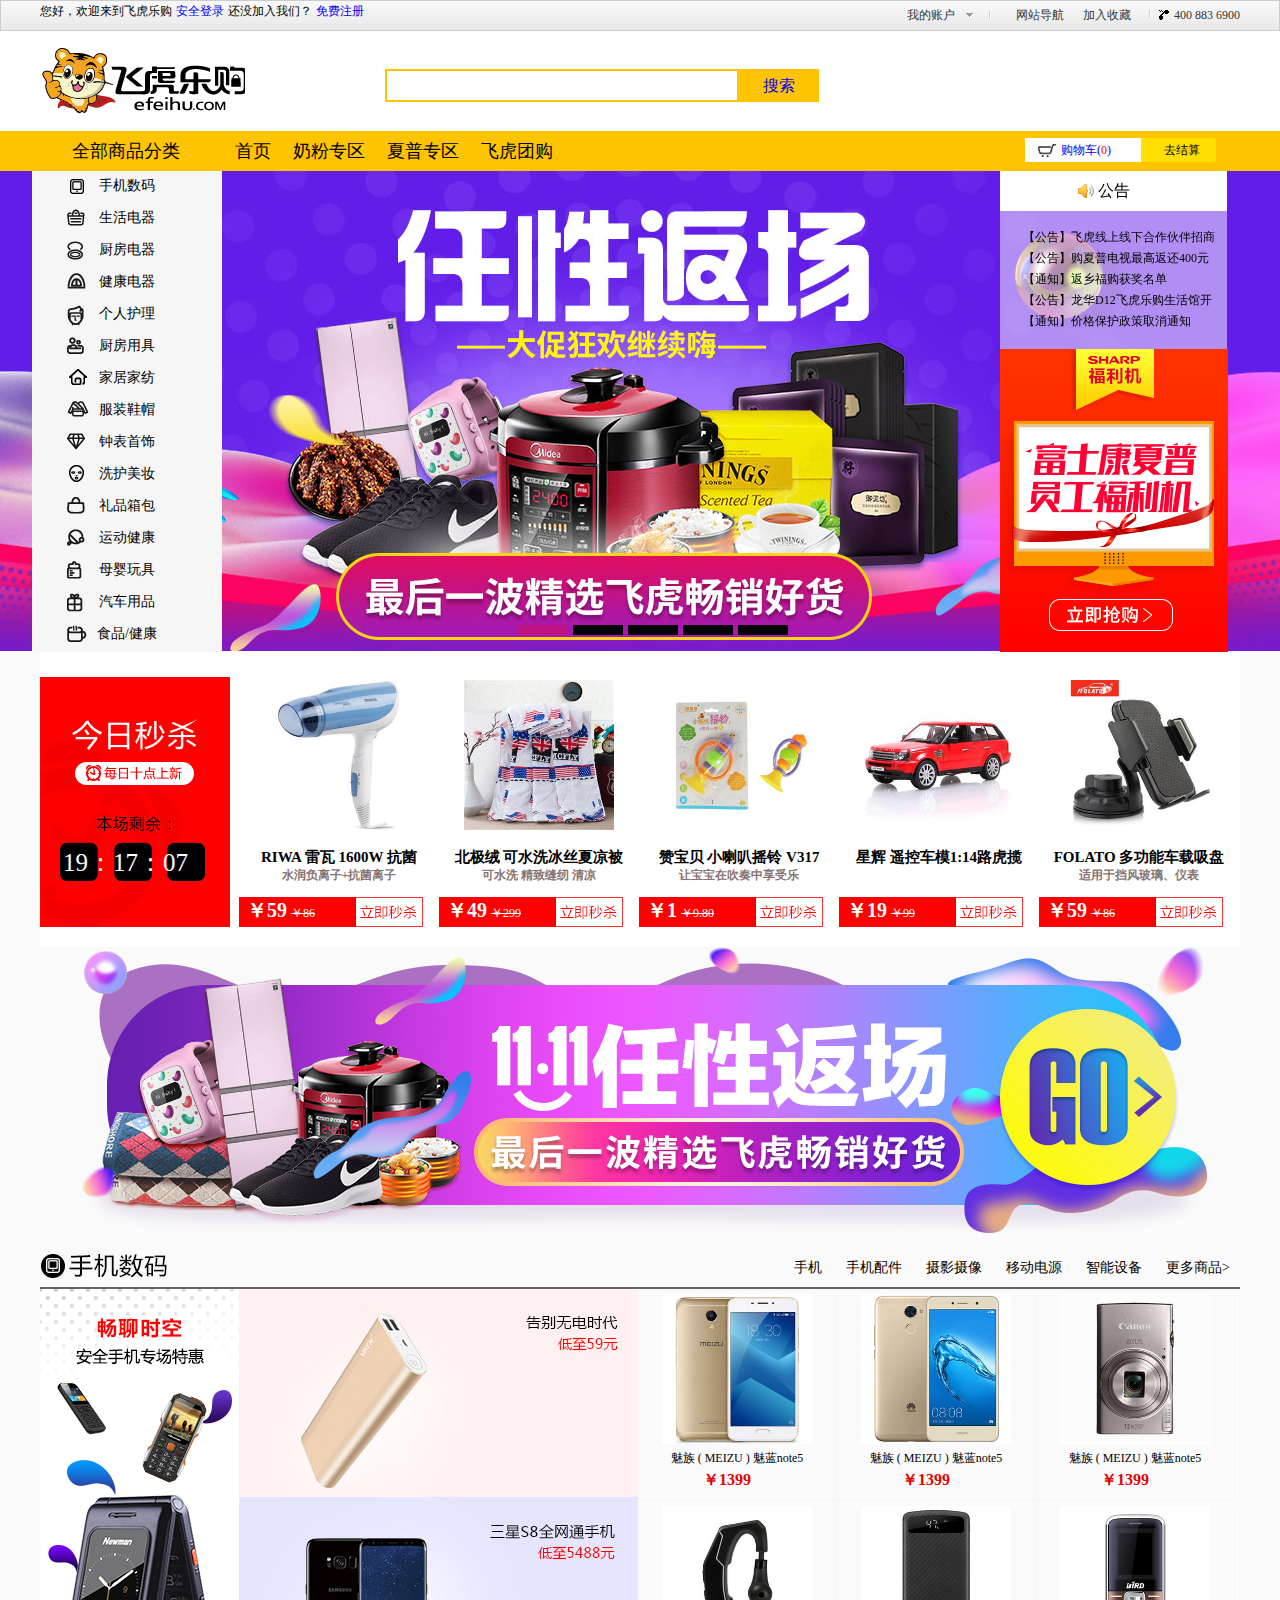
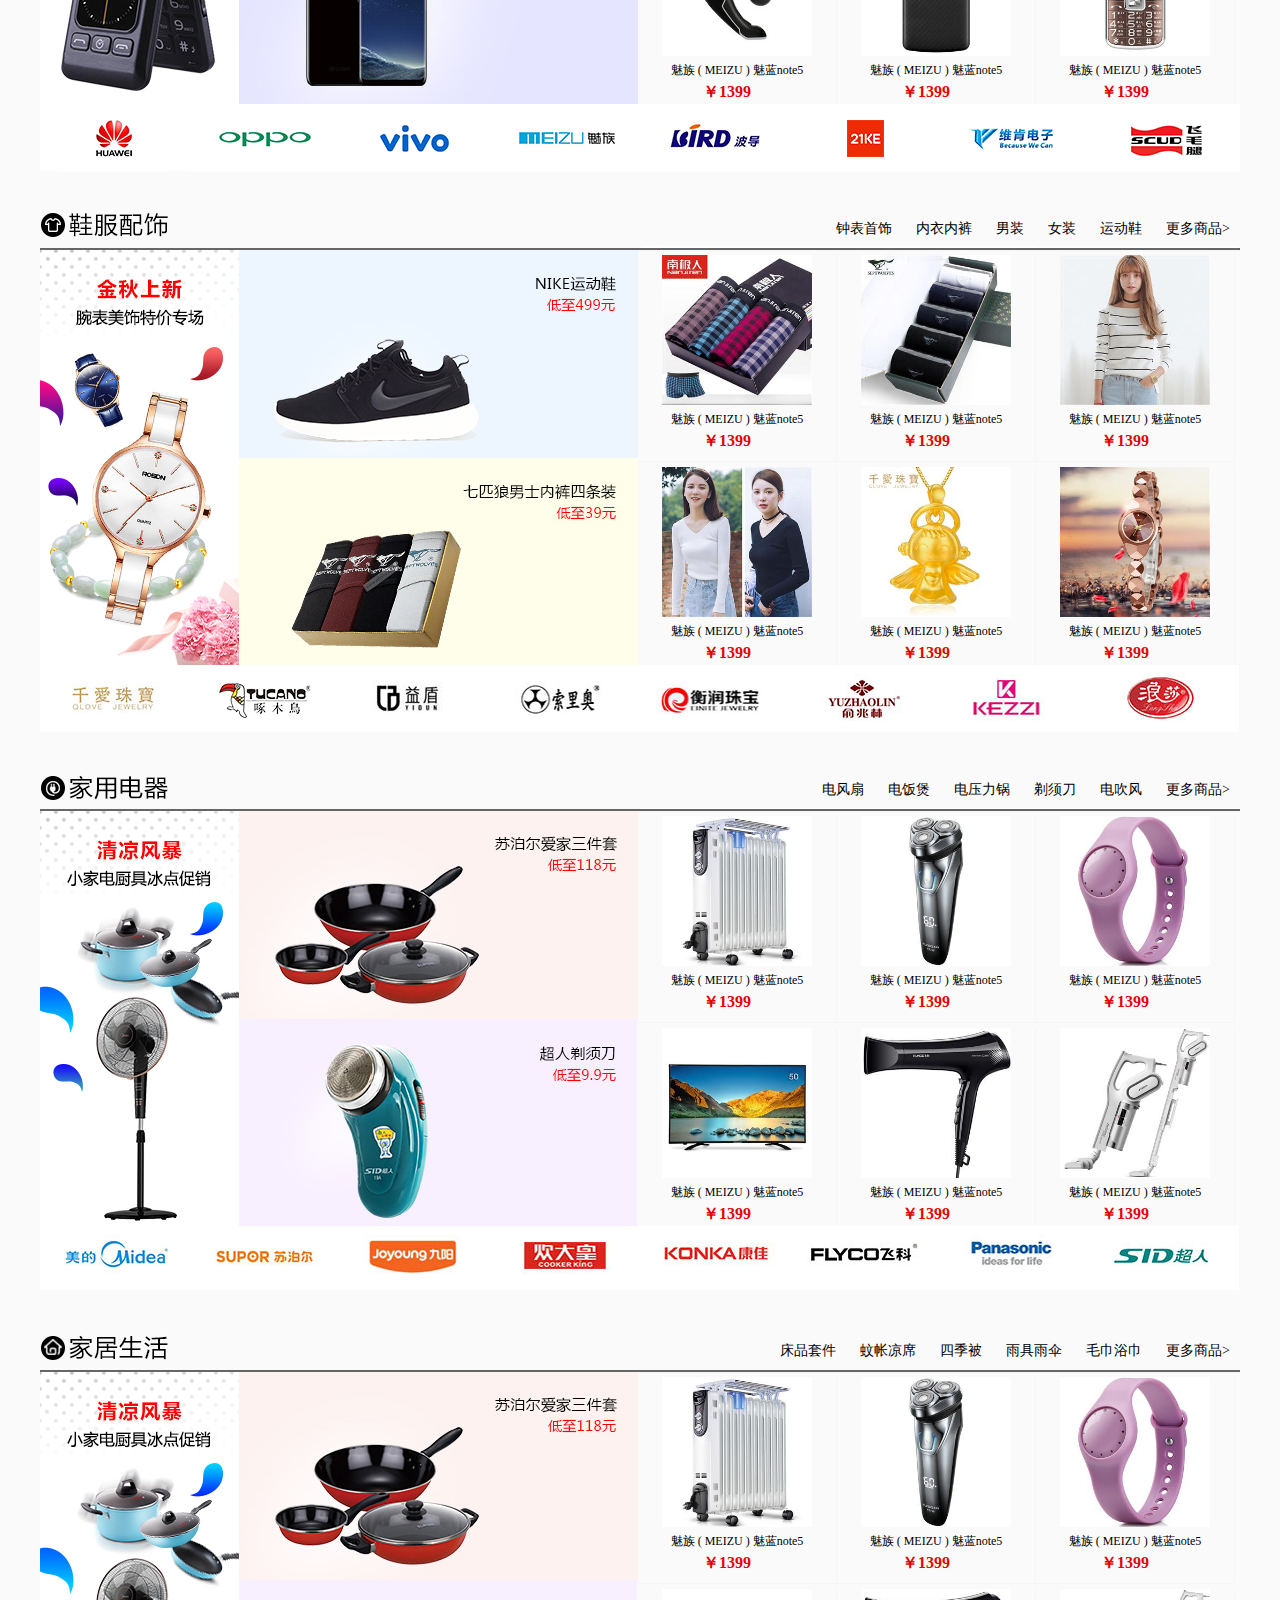
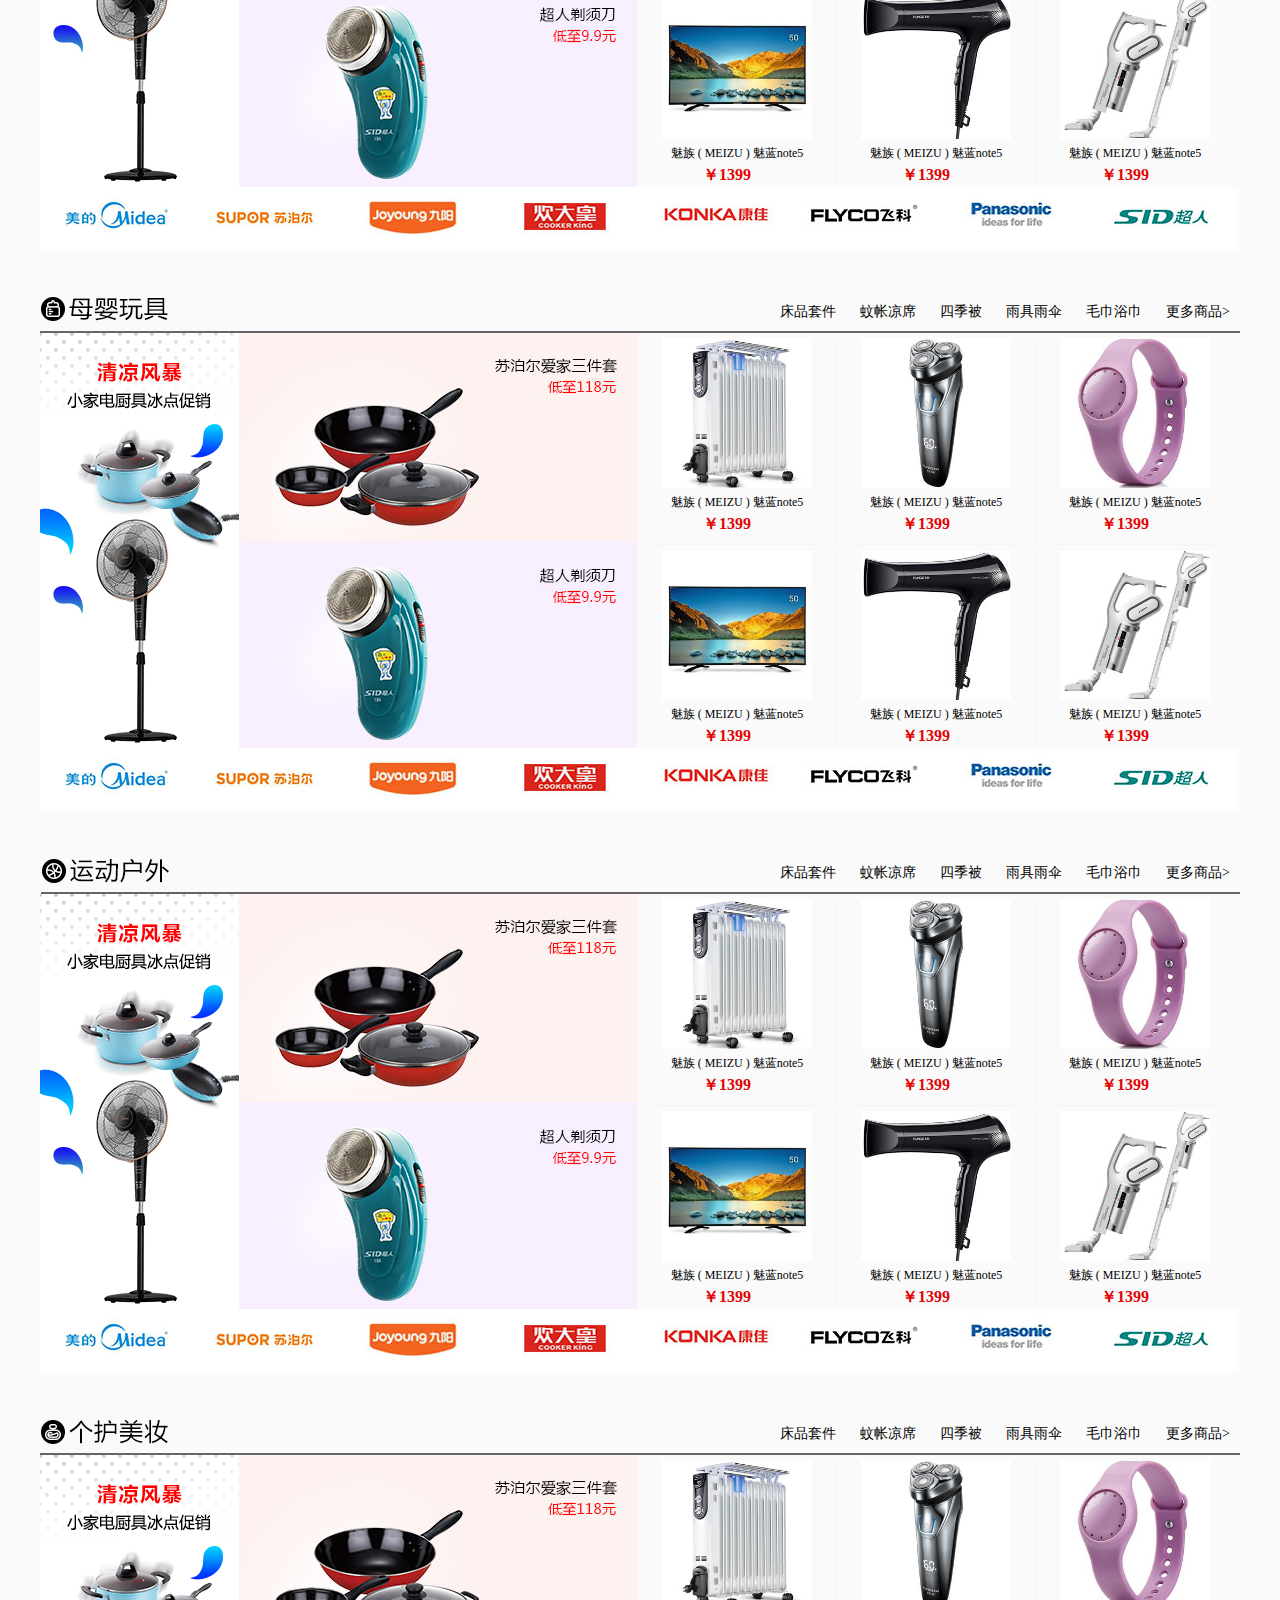
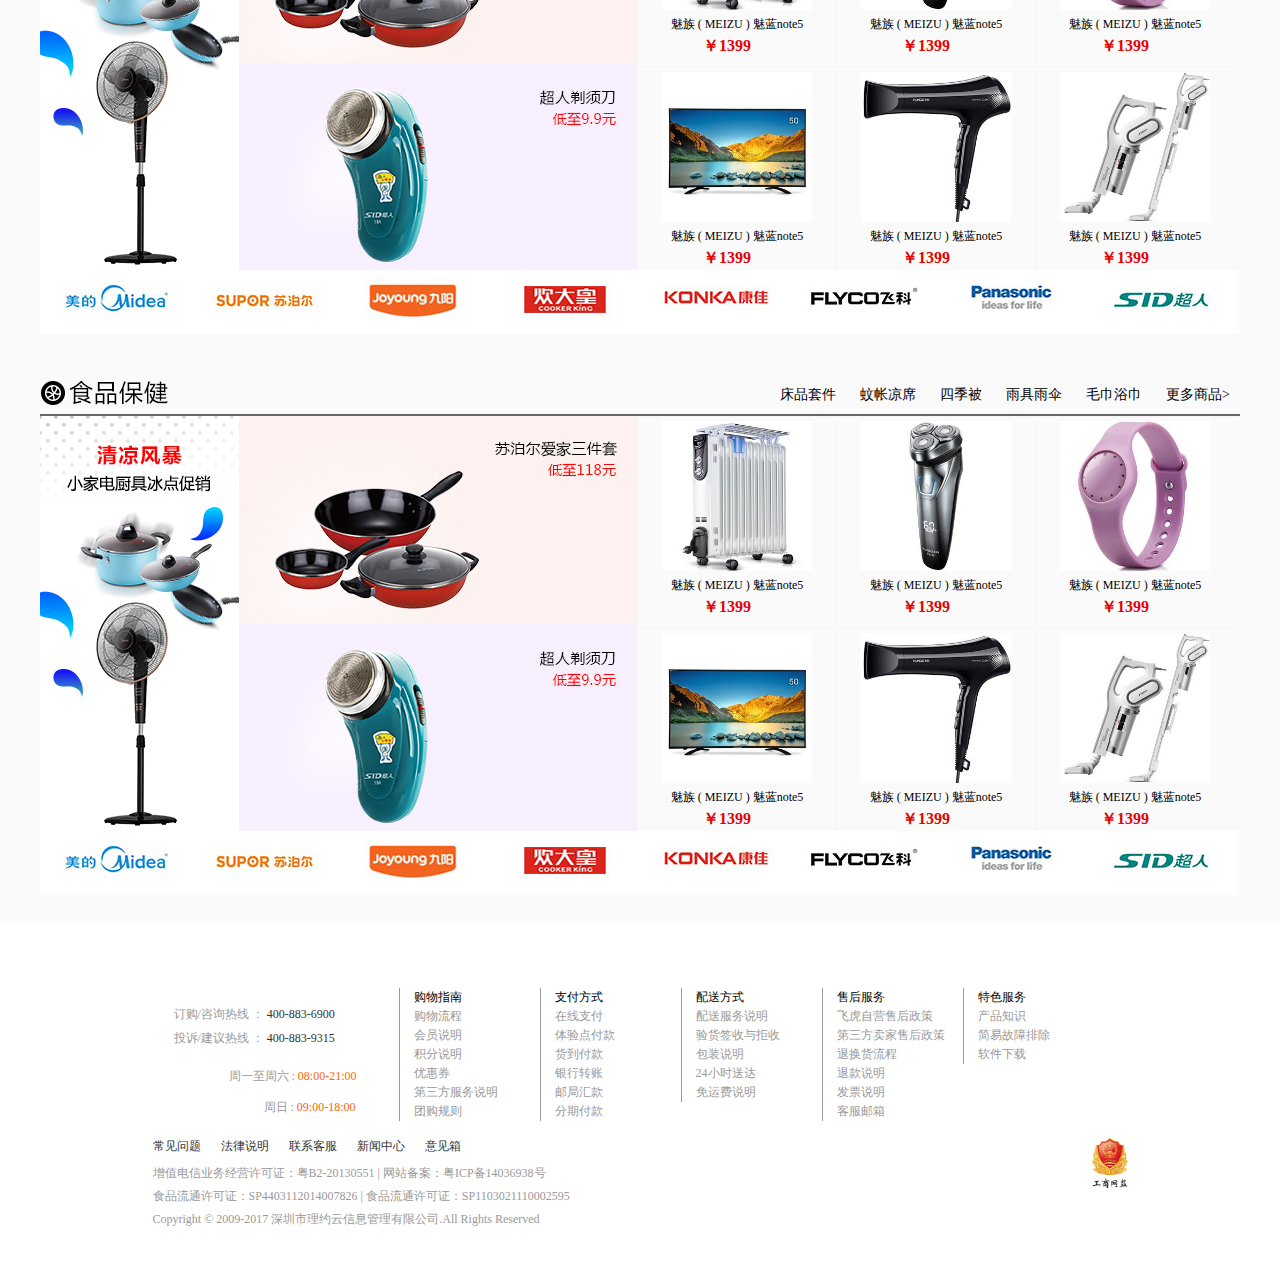
==== commit e4726205: "11" ====
--- a/index.html
+++ b/index.html
@@ -99,7 +99,7 @@
 			<div class="toLeft" id="toLeft"></div>
 			<div class="toRight" id="toRight"></div>
 		</div>
-	</div>
+
 
 <!--左侧静态广告实现-->
 <div class="categorybox">
@@ -149,7 +149,7 @@
 		<div class="category15_title bt15"><a href="#">食品/健康</a></div>
 	</div>
 </div>
-
+	
 <!--右侧公告栏-->
 <div class="notice">
 	<div class="notice_top">
@@ -164,7 +164,7 @@
 	</div>
 	<div class="notice_bottom"><img src="img/kk.jpg" alt="" /></div>
 </div>
-
+</div>
 <!--秒杀-->
 <div class="miaosha_con">
 	<div class="miaosha clearfix">
@@ -250,7 +250,6 @@
 	</div>
 </div>
 </div>
-
 
 
 <!--返厂-->
--- a/css/top.css
+++ b/css/top.css
@@ -245,7 +245,7 @@
   background: #f6f6f6;
   position: absolute;
   left: 32px;
-  top: 170px; }
+  top: 0; }
   .categorybox div {
     width: 190px; }
     .categorybox div a {
@@ -256,12 +256,12 @@
       color: #000; }
       .categorybox div a:hover {
         color: #FF8C00;
-        background: #fff; }
+        background: rgba(255, 255, 255, 0.3); }
 
 .notice {
   position: absolute;
   left: 1000px;
-  top: 170px;
+  top: 0;
   width: 227px;
   cursor: pointer; }
   .notice .notice_top {
@@ -295,7 +295,17 @@
       width: 190px;
       height: 250px;
       background: url(../img/miaosha_bj.jpg) no-repeat 0 0;
-      cursor: pointer; }
+      cursor: pointer;
+      position: relative; }
+      .miaosha_con .miaosha .time span {
+        position: absolute;
+        display: block;
+        height: 30px;
+        width: 145px;
+        left: 23px;
+        top: 169px;
+        font-size: 25px;
+        color: #fff; }
     .miaosha_con .miaosha .product {
       float: left;
       position: relative; }
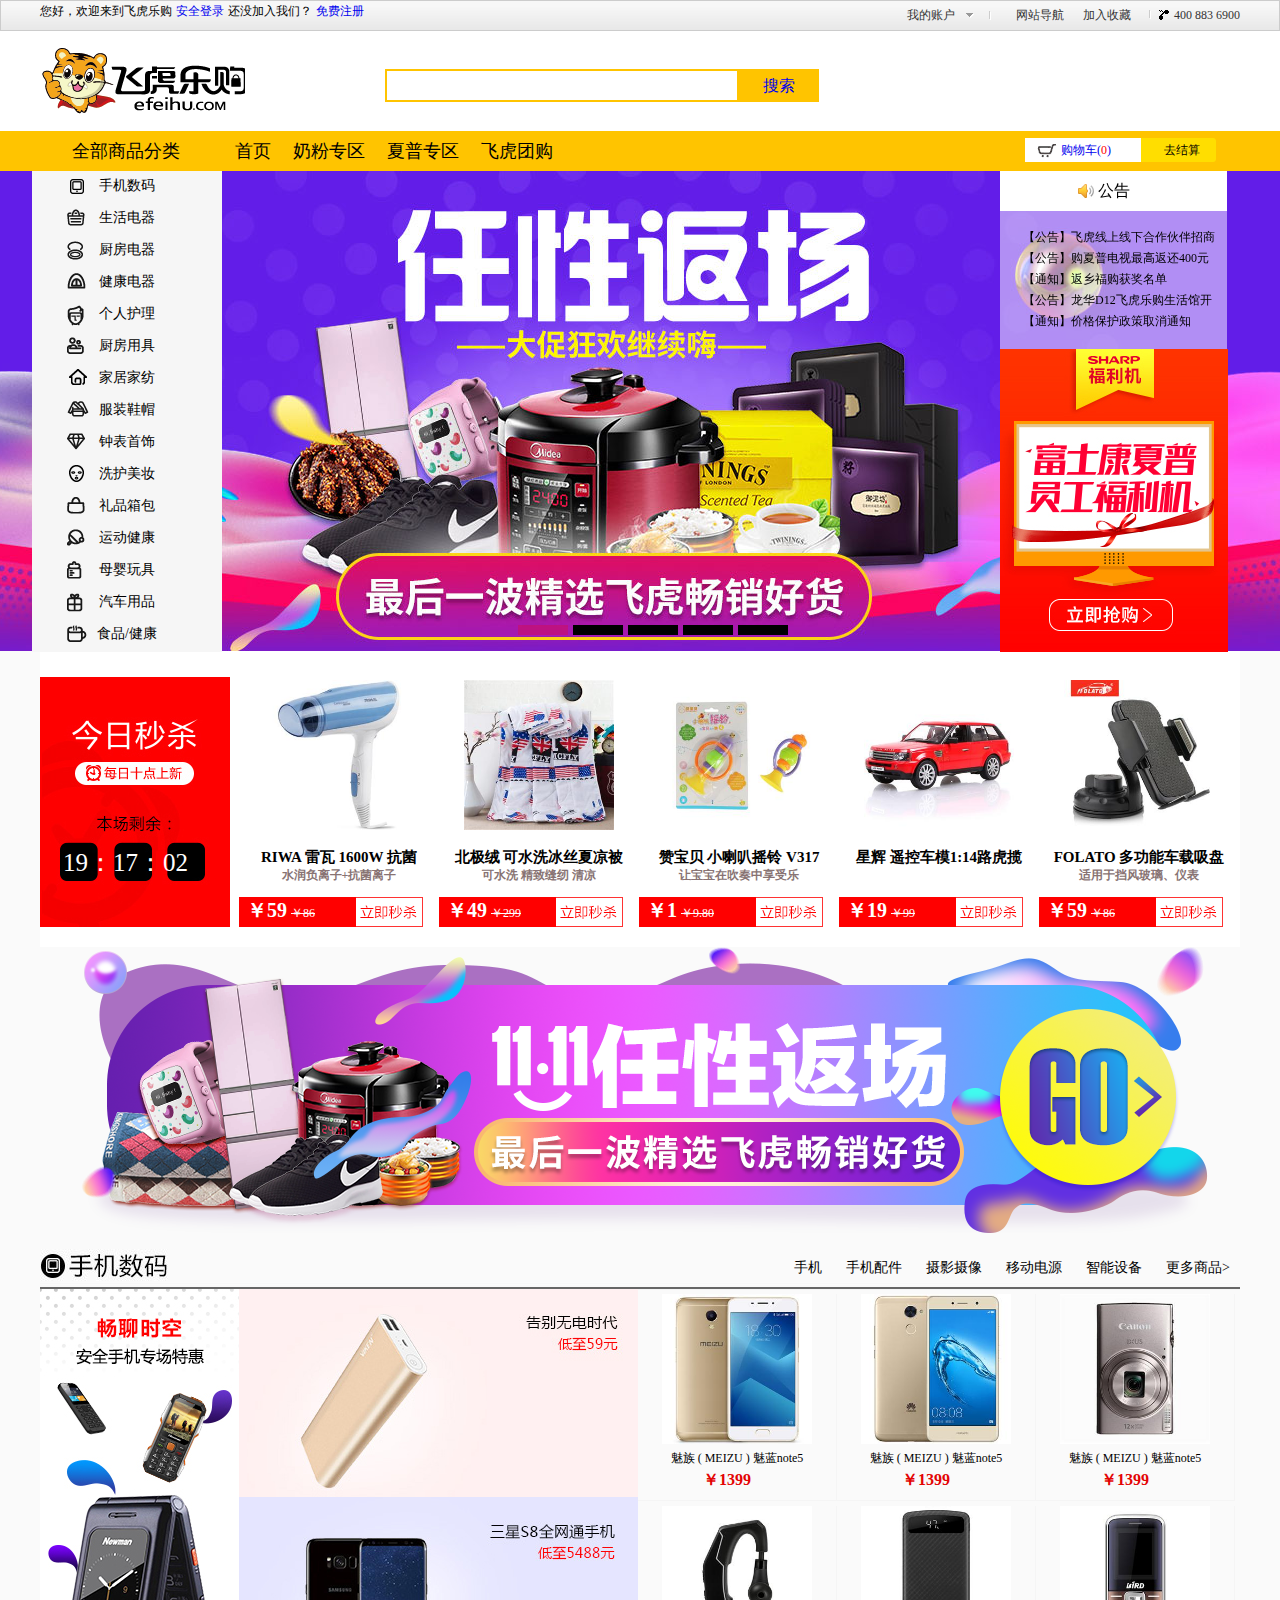
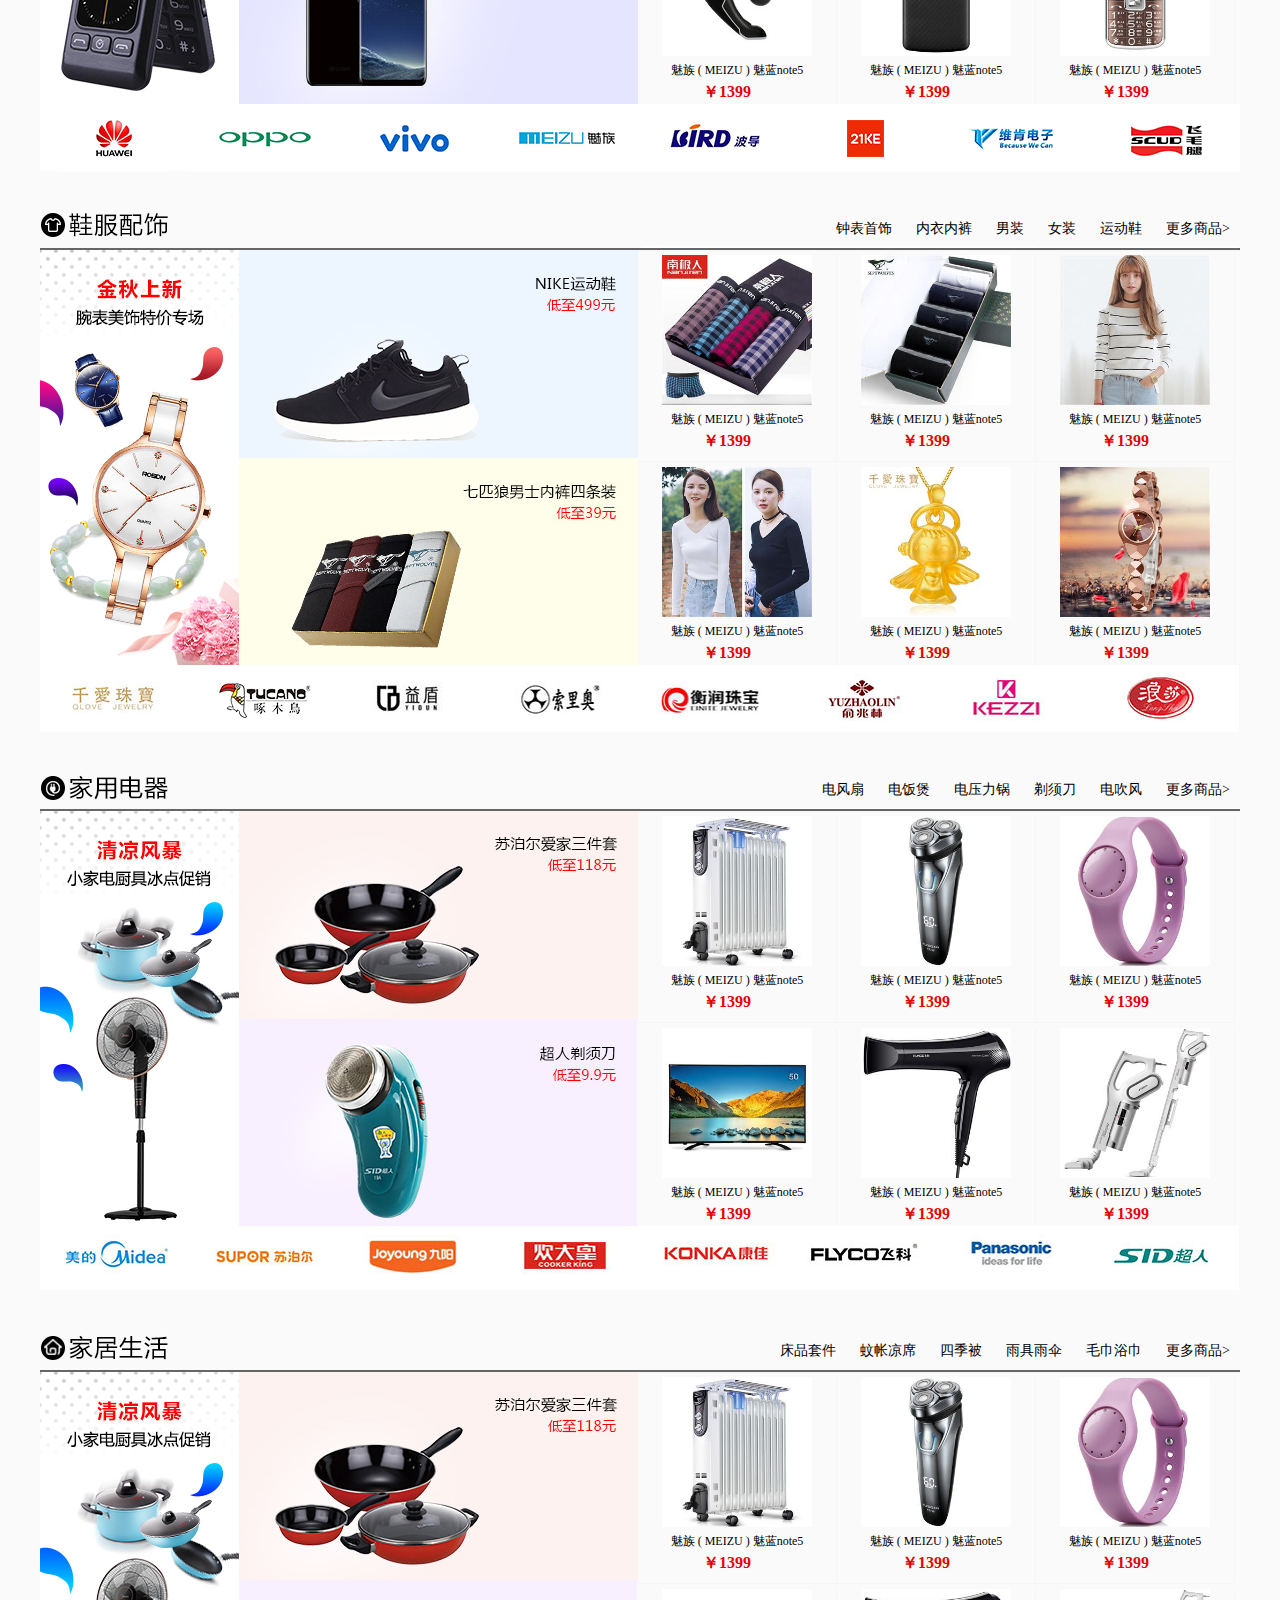
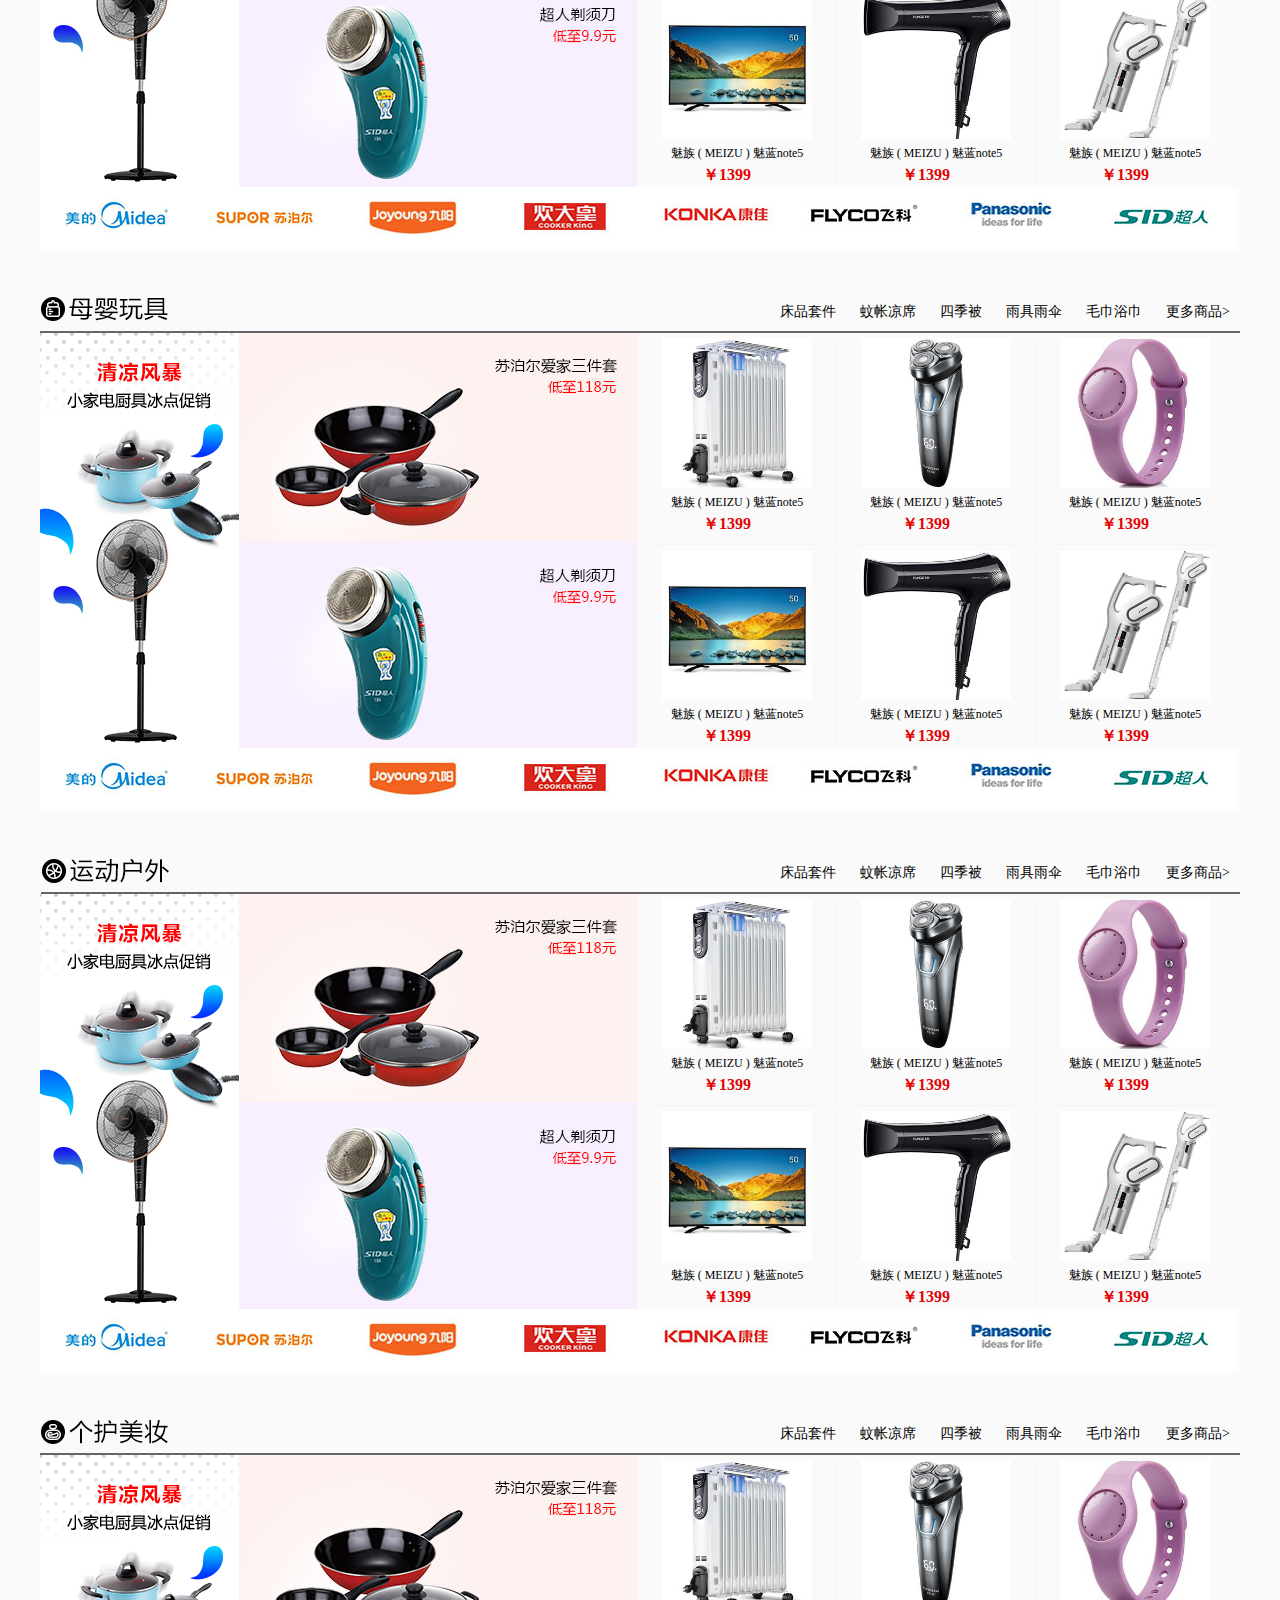
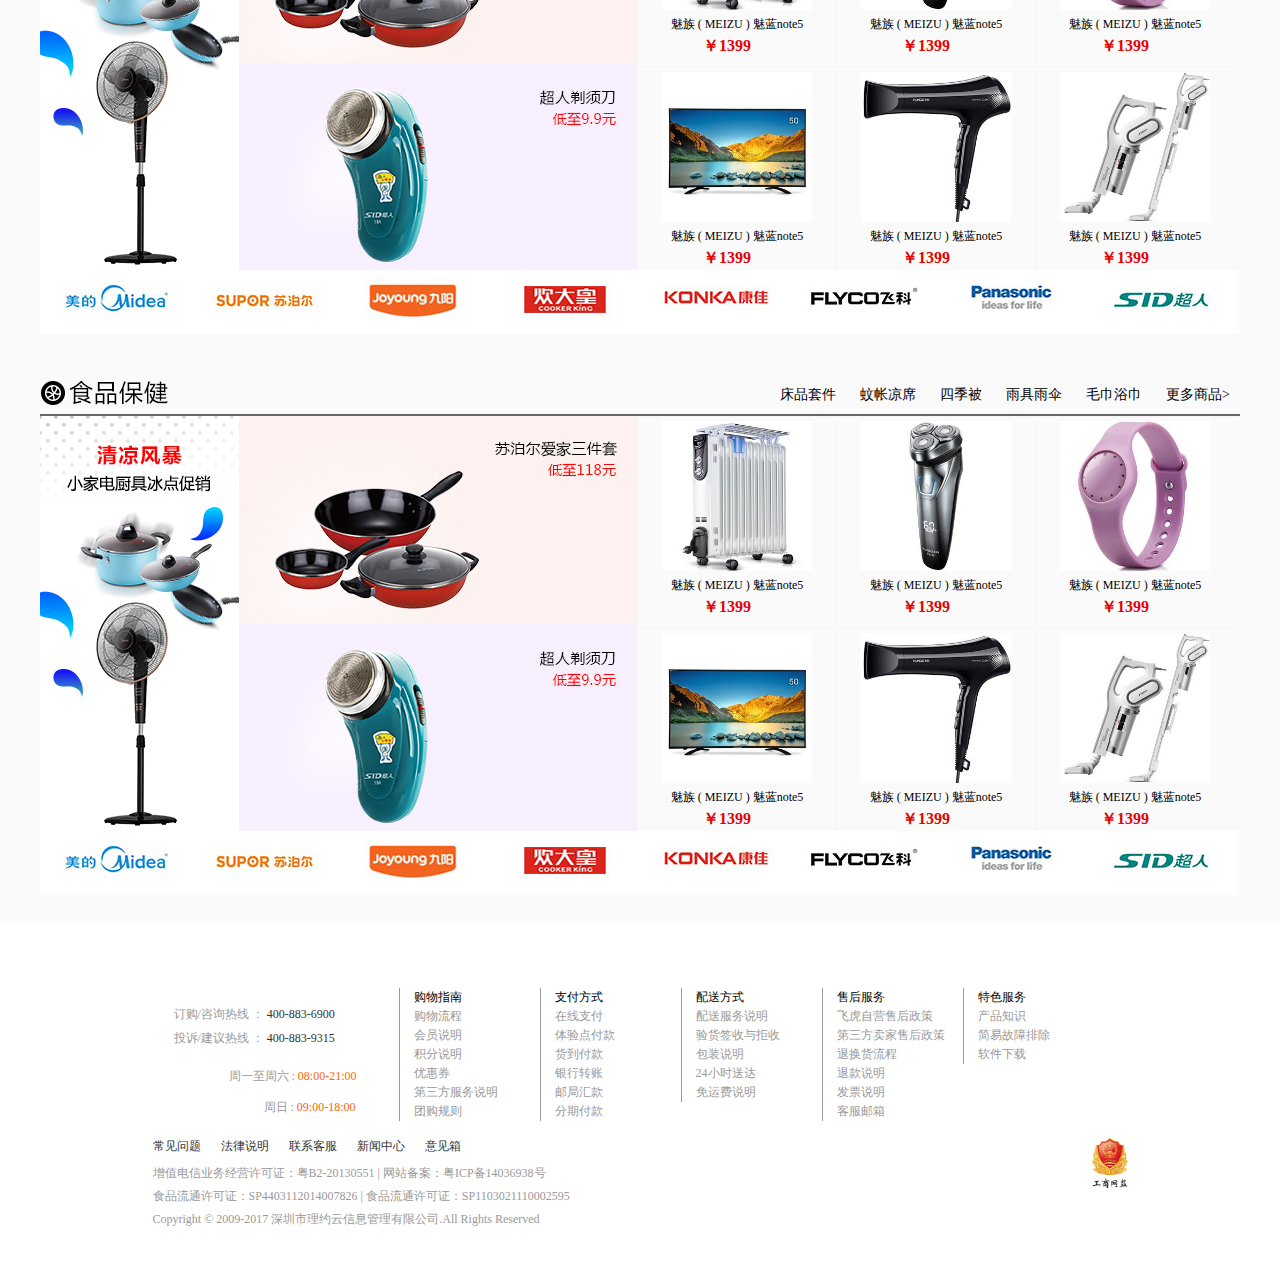
==== commit 6ccc2ae5: "2248" ====
--- a/index.html
+++ b/index.html
@@ -1196,5 +1196,5 @@
 	</body>
 </html>
 <!--模块化导入js-->
-<script src="js/require.js" data-main="js/main"></script>
+<script src="js/require.js" data-main="js/main_index"></script>
 
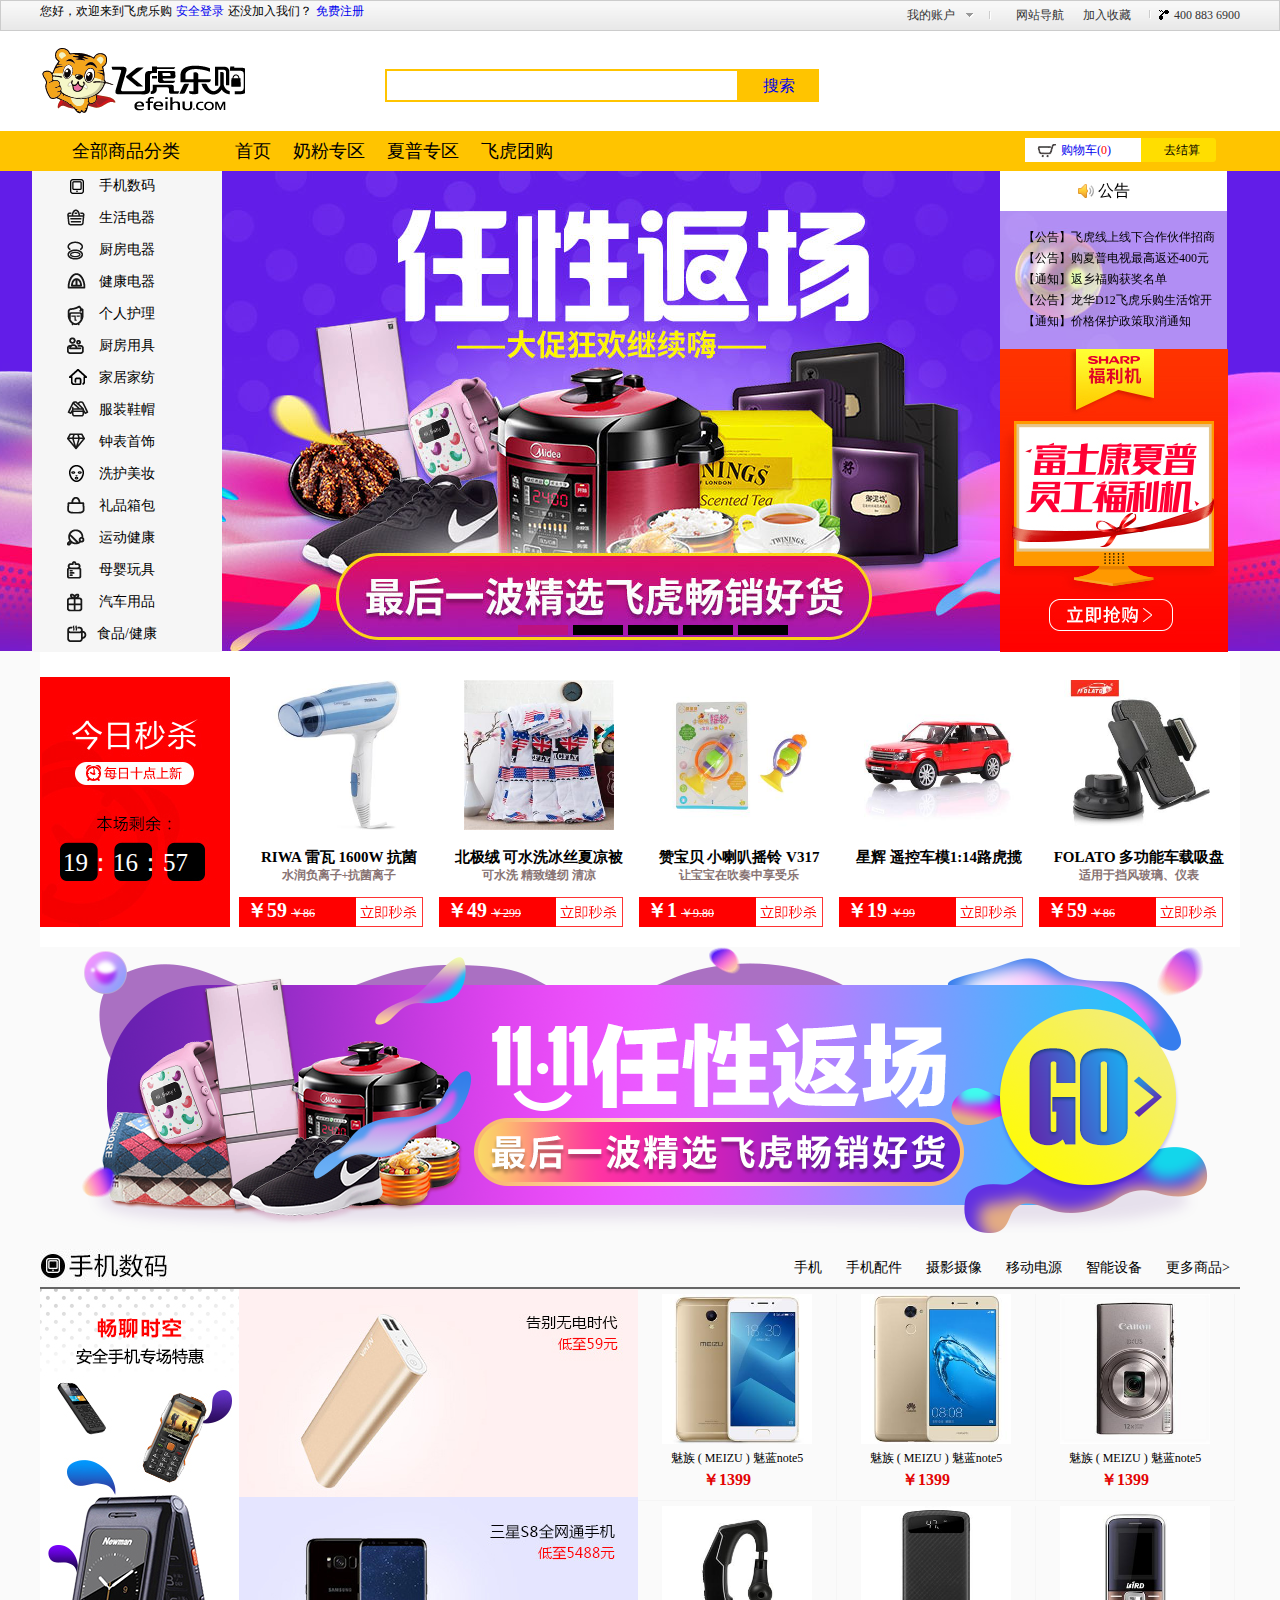
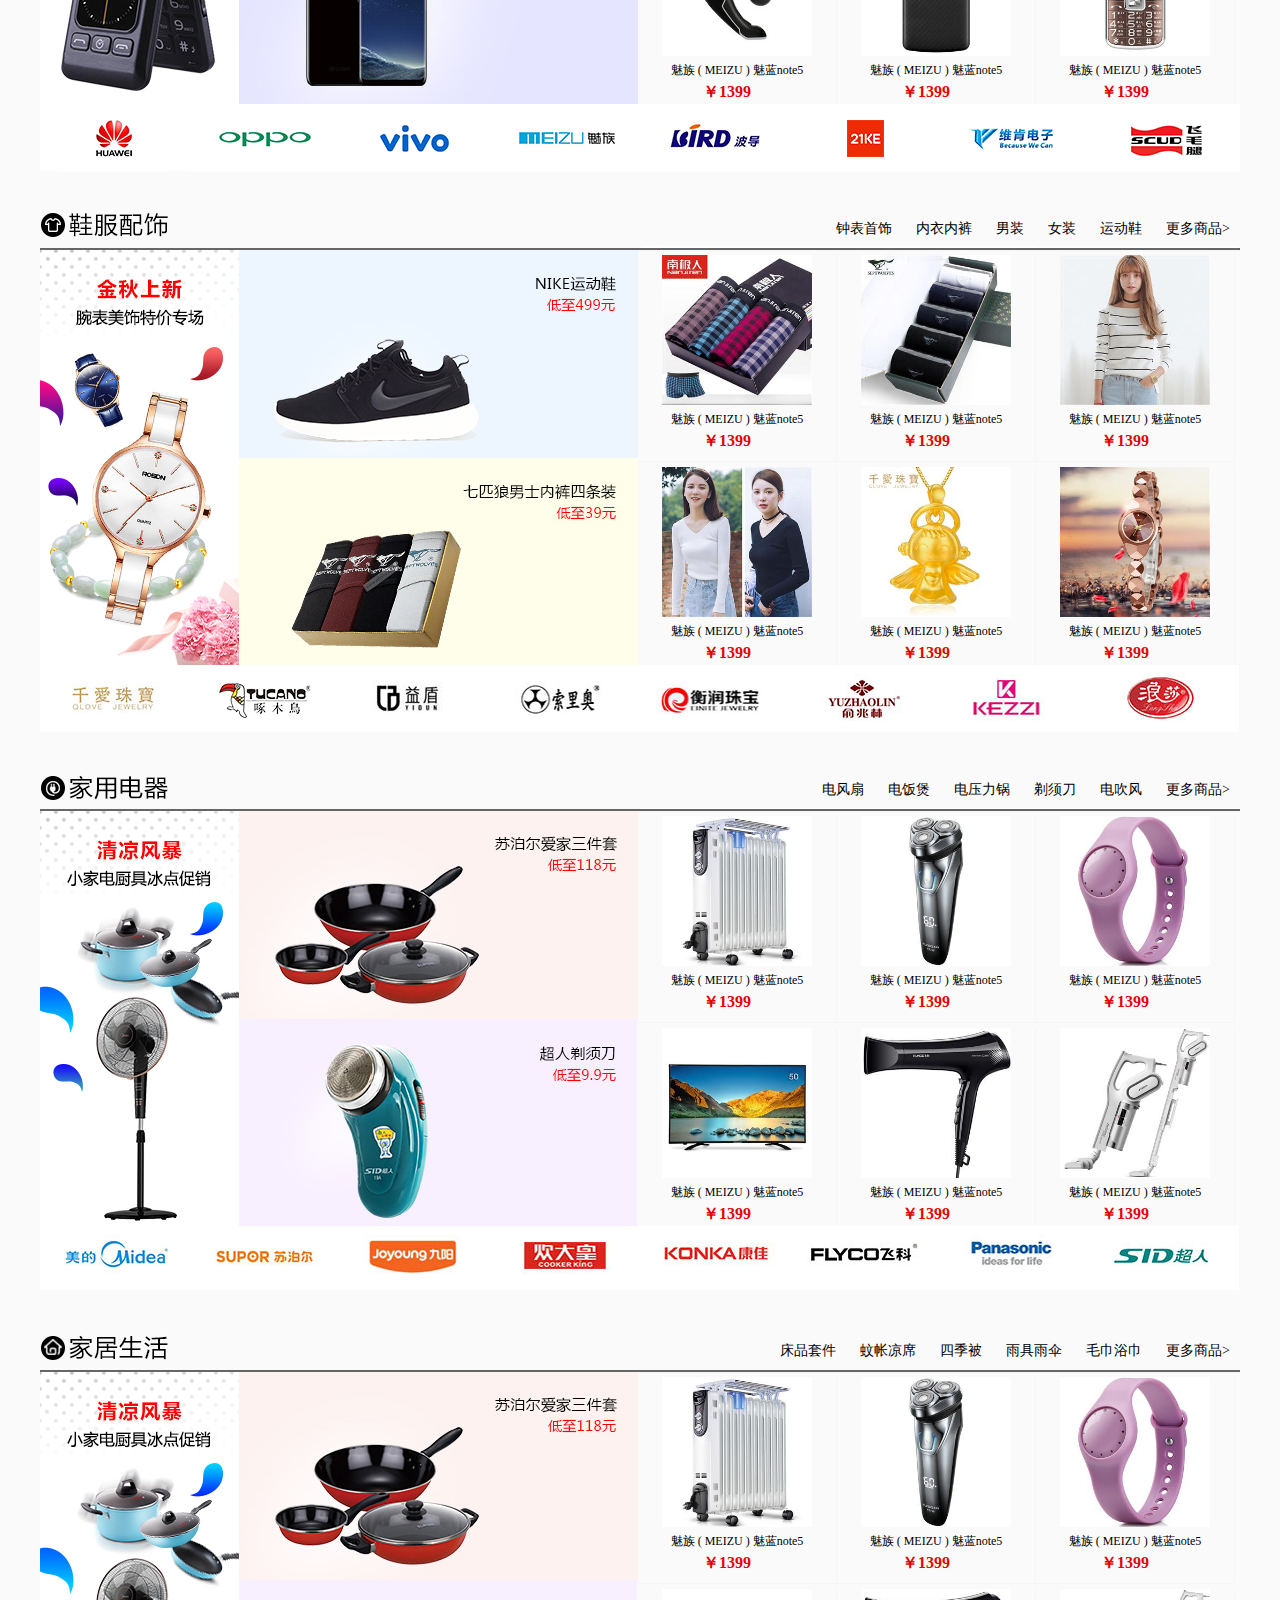
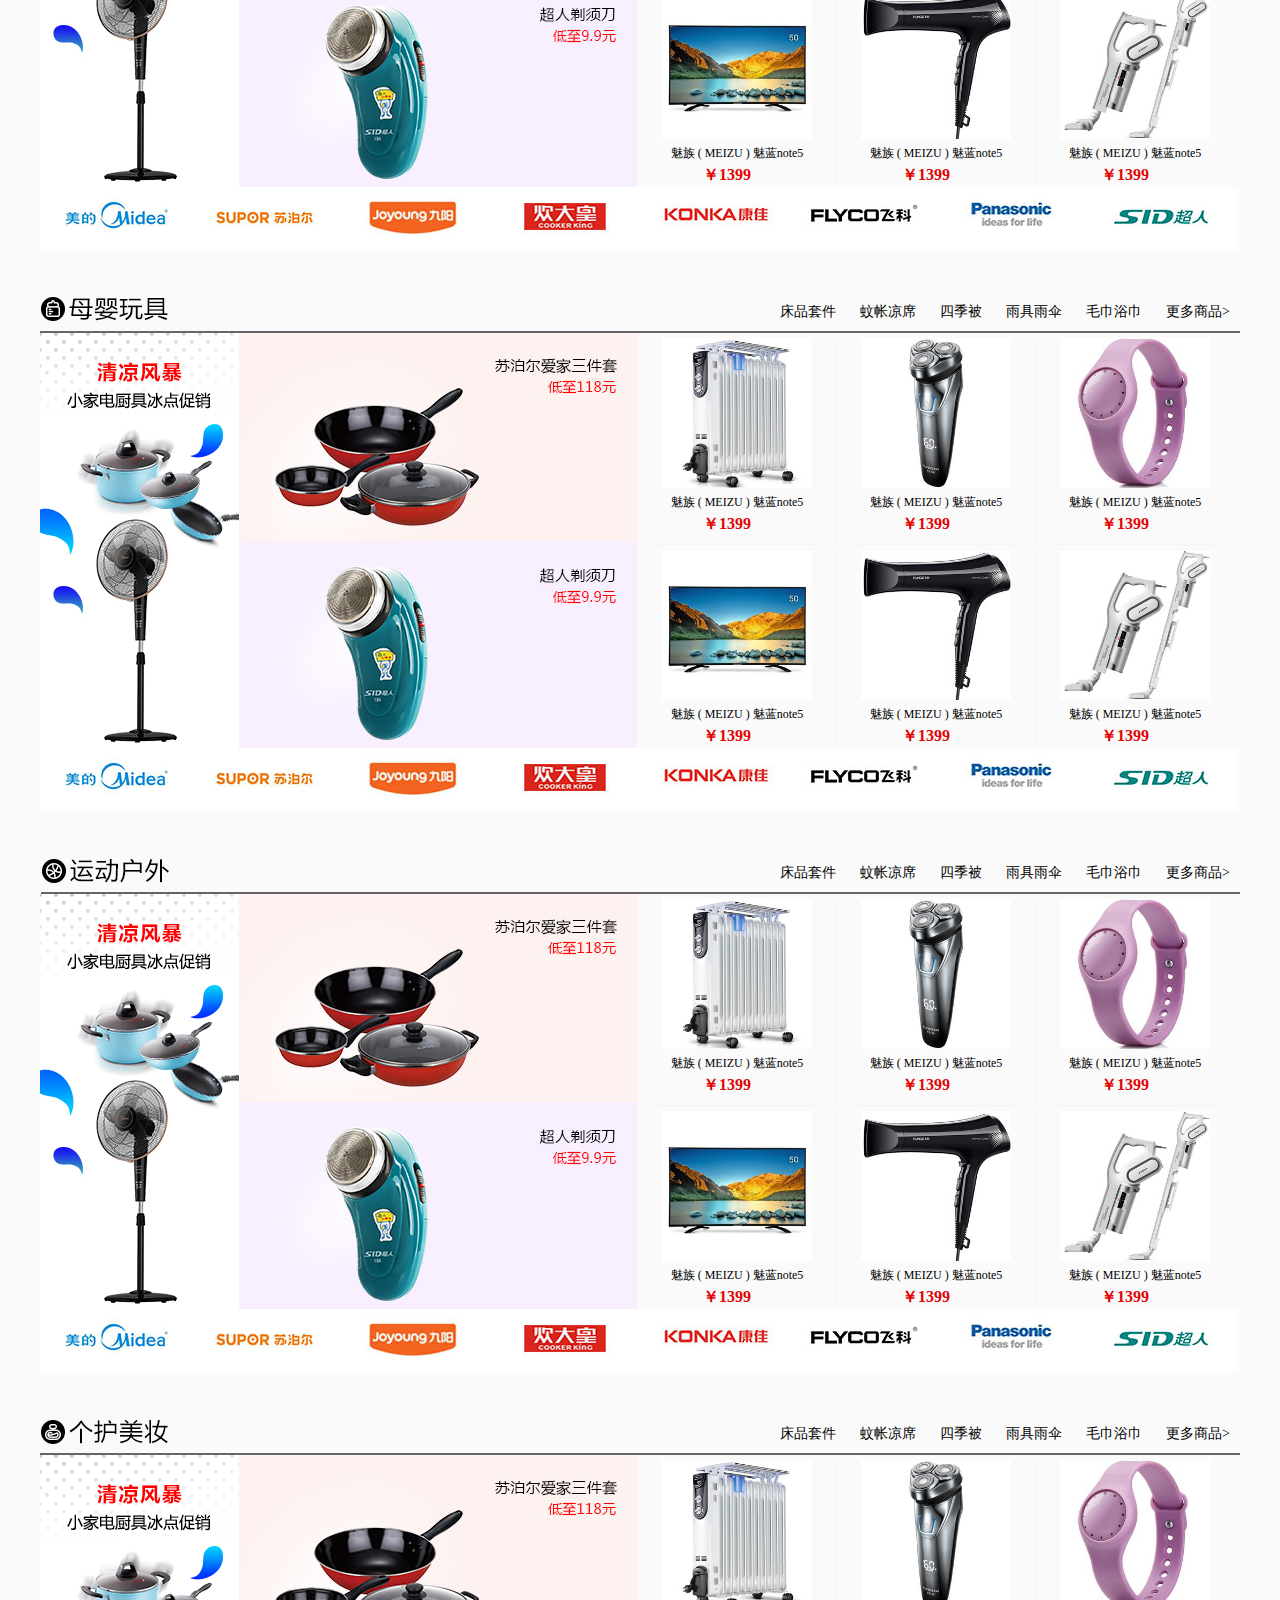
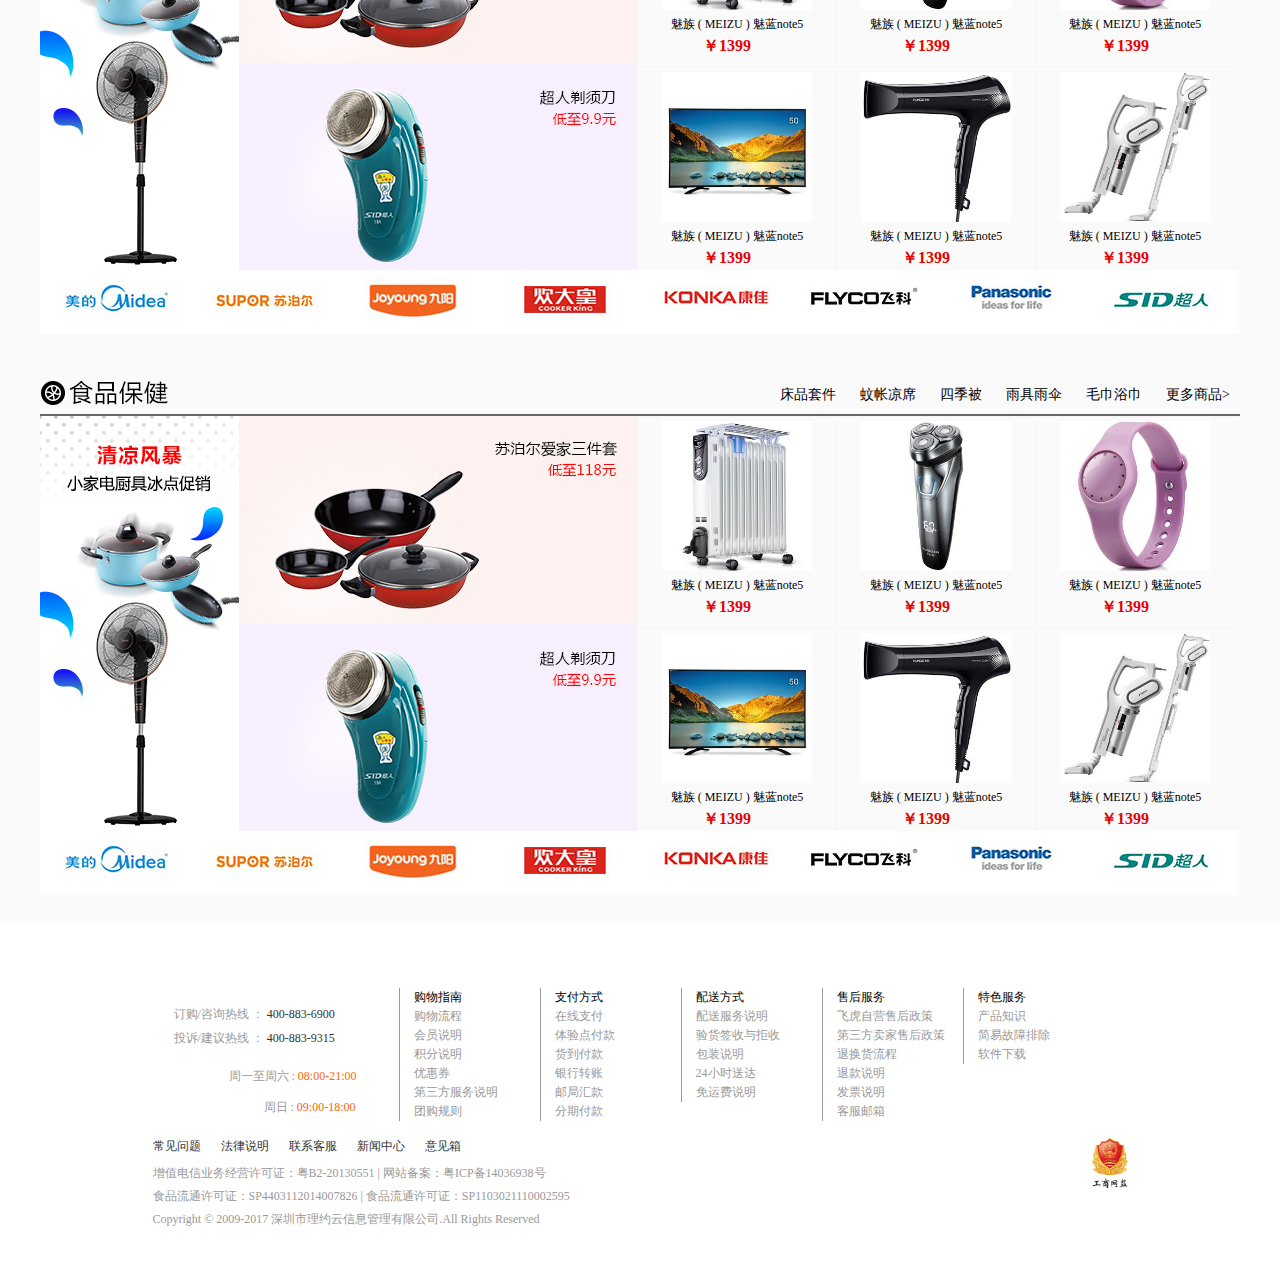
==== commit d3417f57: "111" ====
--- a/index.html
+++ b/index.html
@@ -12,13 +12,14 @@
 				<div class="top1_left">
 					<span class="login">
 						<b>您好，欢迎来到飞虎乐购</b>
-						<a href="javascript:;">安全登录</a>
+						<a href="login.html">安全登录</a>
 					</span>
 					<span class="register">
 						<b>还没加入我们？</b>
-						<a href="javascript:;">免费注册</a>
+						<a href="register.html">免费注册</a>
 					</span>
 				</div>
+				<span class="top1_left2"></span>
 				<div class="top1_right">
 					<div class="myacount">
 						<div class="menu">
@@ -104,7 +105,7 @@
 <!--左侧静态广告实现-->
 <div class="categorybox">
 	<div class="category1" style="background:url(img/gg_left1.png) no-repeat 35px 6px;text-align:center;" >
-		<div class="category1_title bt1"><a href="#">手机数码</a></div>
+		<div class="category1_title bt1"><a href="list.html">手机数码</a></div>
 	</div>
 	<div class="category2" style="background:url(img/gg_left2.png) no-repeat 35px 6px; ;text-align:center;">
 		<div class="category2_title bt2"><a href="#">生活电器</a></div>
--- a/css/top.css
+++ b/css/top.css
@@ -367,7 +367,8 @@
     background: rgba(139, 139, 122, 0.7);
     font-size: 12px;
     display: none;
-    cursor: pointer; }
+    cursor: pointer;
+    z-index: 10000; }
     .louti #LoutiNav li {
       padding: 3px;
       border: 1px dotted #8B8B83; }
@@ -390,11 +391,21 @@
     .louti #main .Louti .Louti_middle .Lleft {
       width: 199px;
       height: 415px;
-      float: left; }
+      float: left;
+      overflow: hidden; }
+      .louti #main .Louti .Louti_middle .Lleft a img {
+        transition: all 0.6s; }
+        .louti #main .Louti .Louti_middle .Lleft a img:hover {
+          transform: scale(1.05); }
     .louti #main .Louti .Louti_middle .Lcenter {
+      overflow: hidden;
       width: 399px;
       height: 415px;
       float: left; }
+      .louti #main .Louti .Louti_middle .Lcenter a img {
+        transition: all 0.6s; }
+        .louti #main .Louti .Louti_middle .Lcenter a img:hover {
+          transform: scale(1.05); }
     .louti #main .Louti .Louti_middle .Lright {
       float: left;
       width: 600px;
@@ -405,13 +416,17 @@
         height: 206px;
         margin-top: 5px;
         border-bottom: 1px solid #f5f5f5;
-        border-right: 1px solid #f5f5f5; }
+        border-right: 1px solid #f5f5f5;
+        overflow: hidden; }
         .louti #main .Louti .Louti_middle .Lright .Lright1 .Lright1_img {
           height: 150px;
           width: 150px;
           margin: auto; }
           .louti #main .Louti .Louti_middle .Lright .Lright1 .Lright1_img img {
-            width: 100%; }
+            width: 100%;
+            transition: all 0.6s; }
+            .louti #main .Louti .Louti_middle .Lright .Lright1 .Lright1_img img:hover {
+              transform: scale(1.05); }
         .louti #main .Louti .Louti_middle .Lright .Lright1 .Lright1_name {
           height: 25px;
           width: 198px;
@@ -438,7 +453,10 @@
       .louti #main .Louti .Louti_bottom ul li {
         float: left; }
         .louti #main .Louti .Louti_bottom ul li img {
-          width: 150px; }
+          width: 150px;
+          transition: all 0.6s; }
+          .louti #main .Louti .Louti_bottom ul li img:hover {
+            transform: scale(1.05); }
 
 .bottom {
   height: 278px;
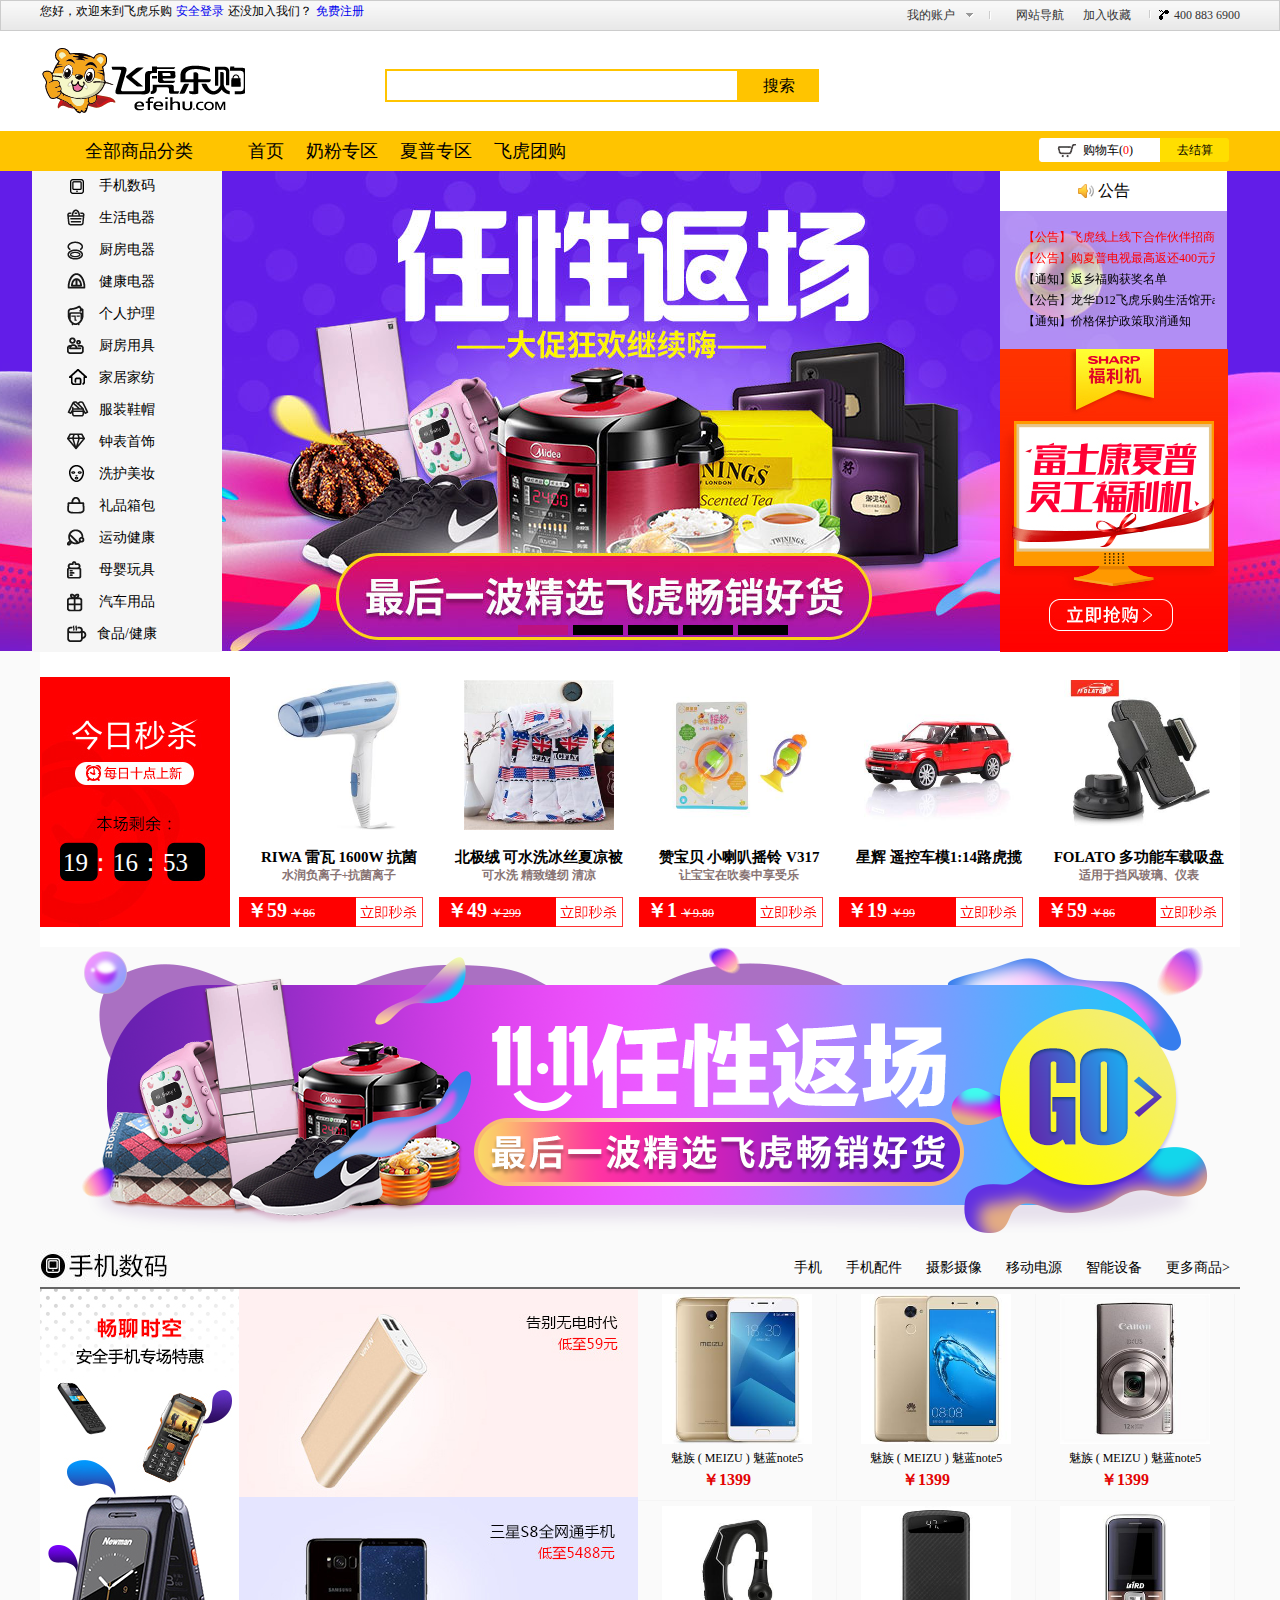
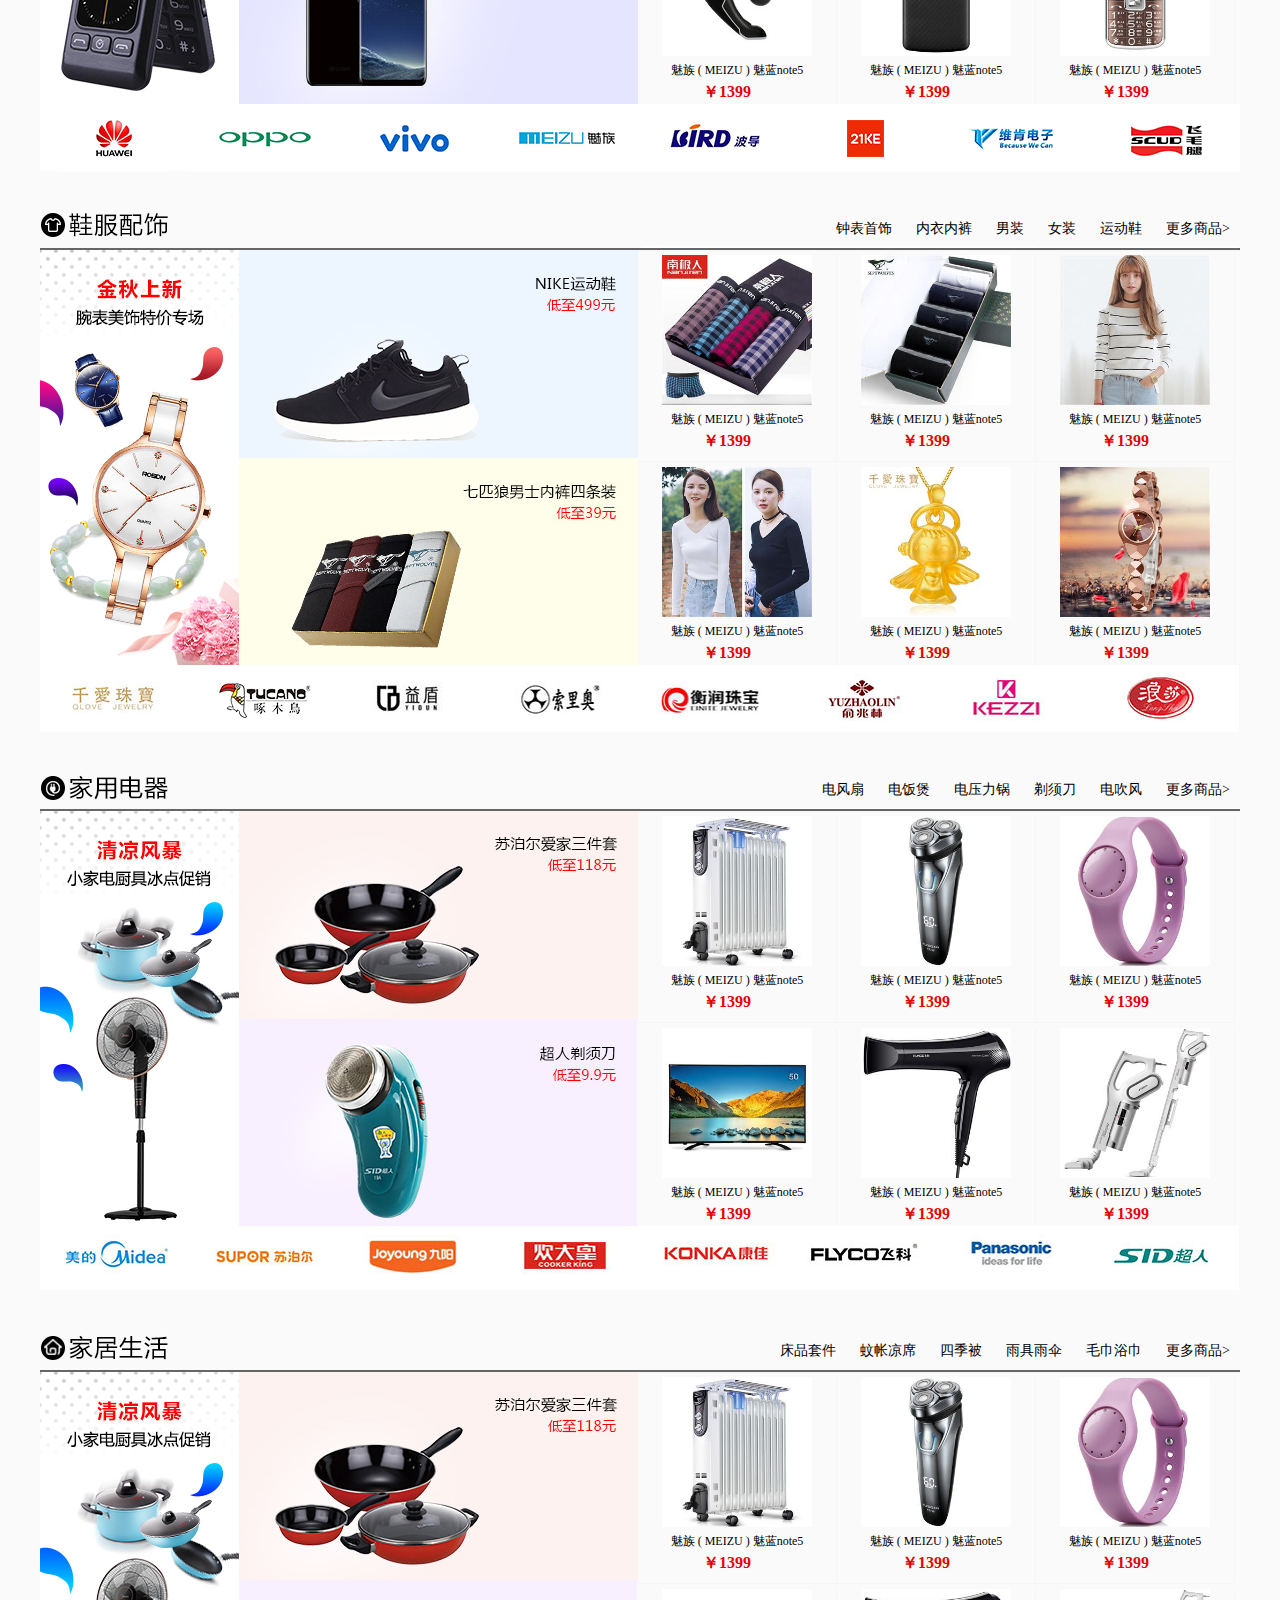
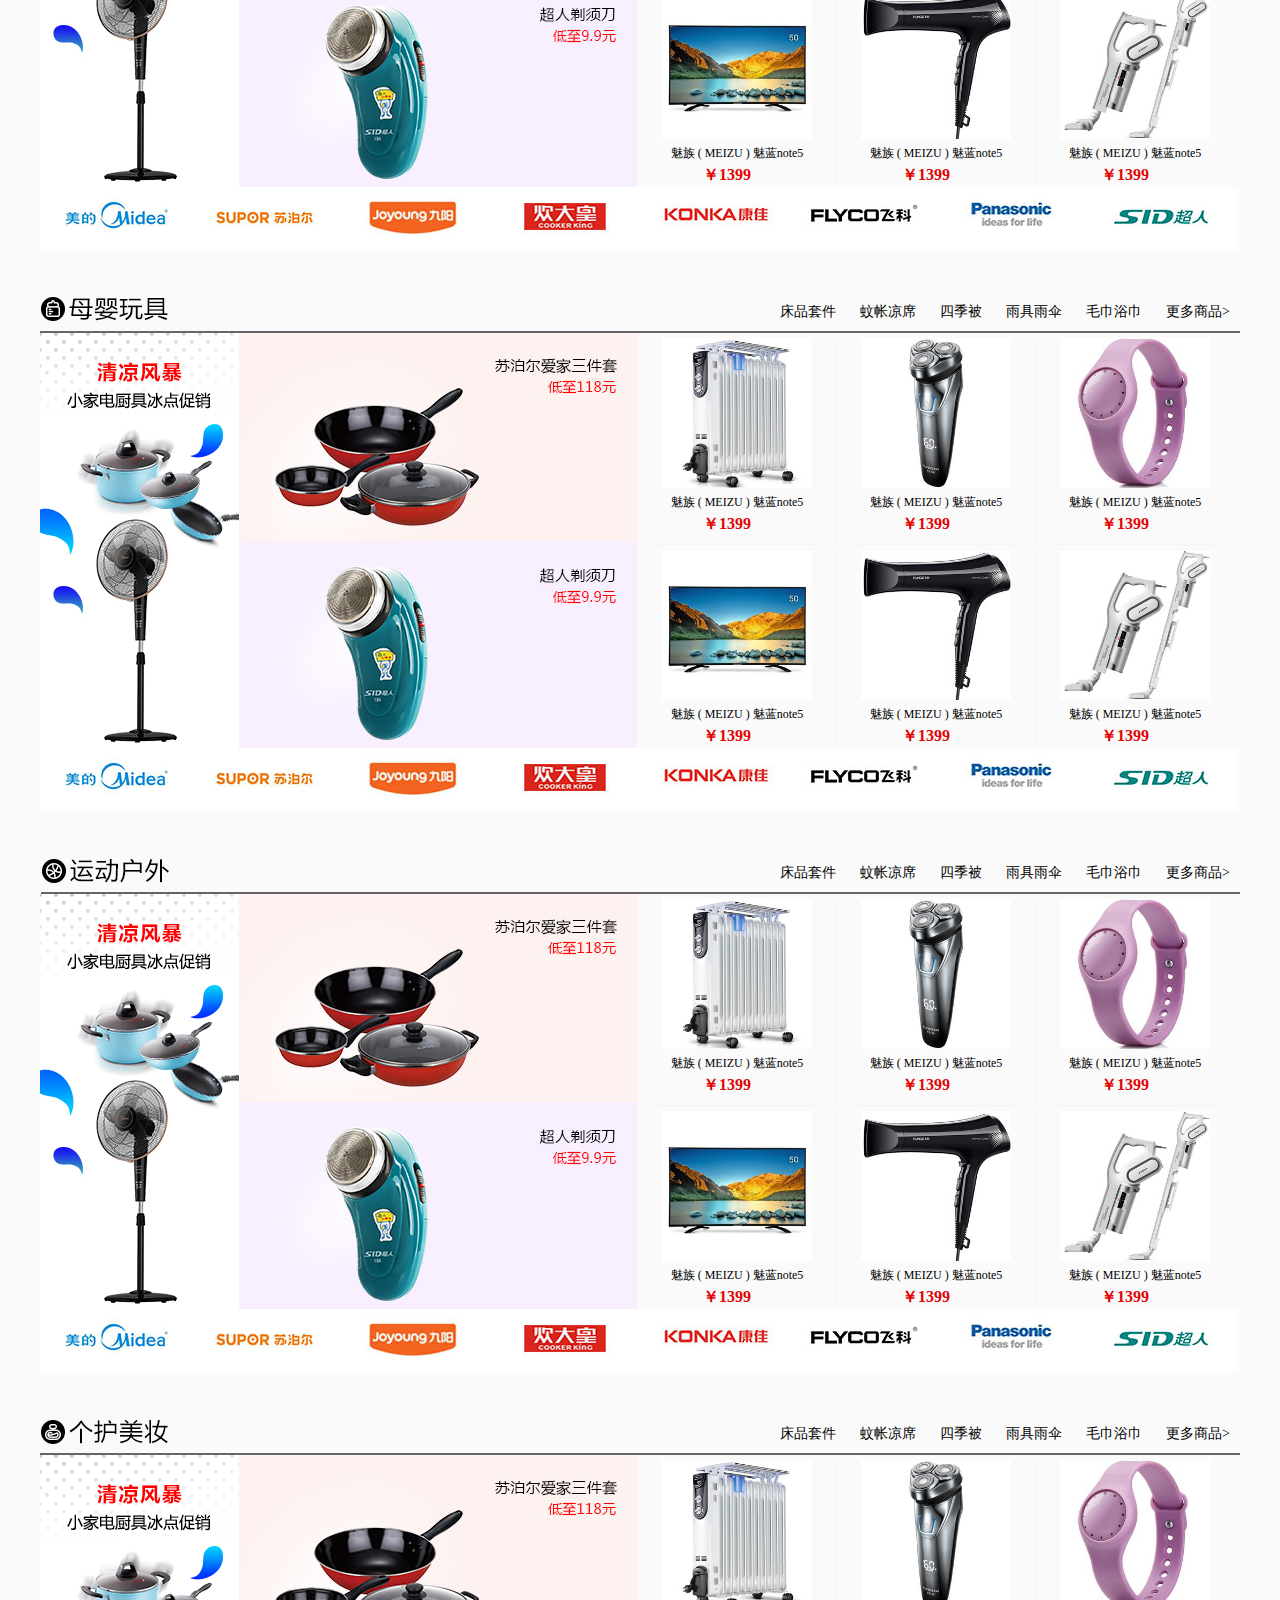
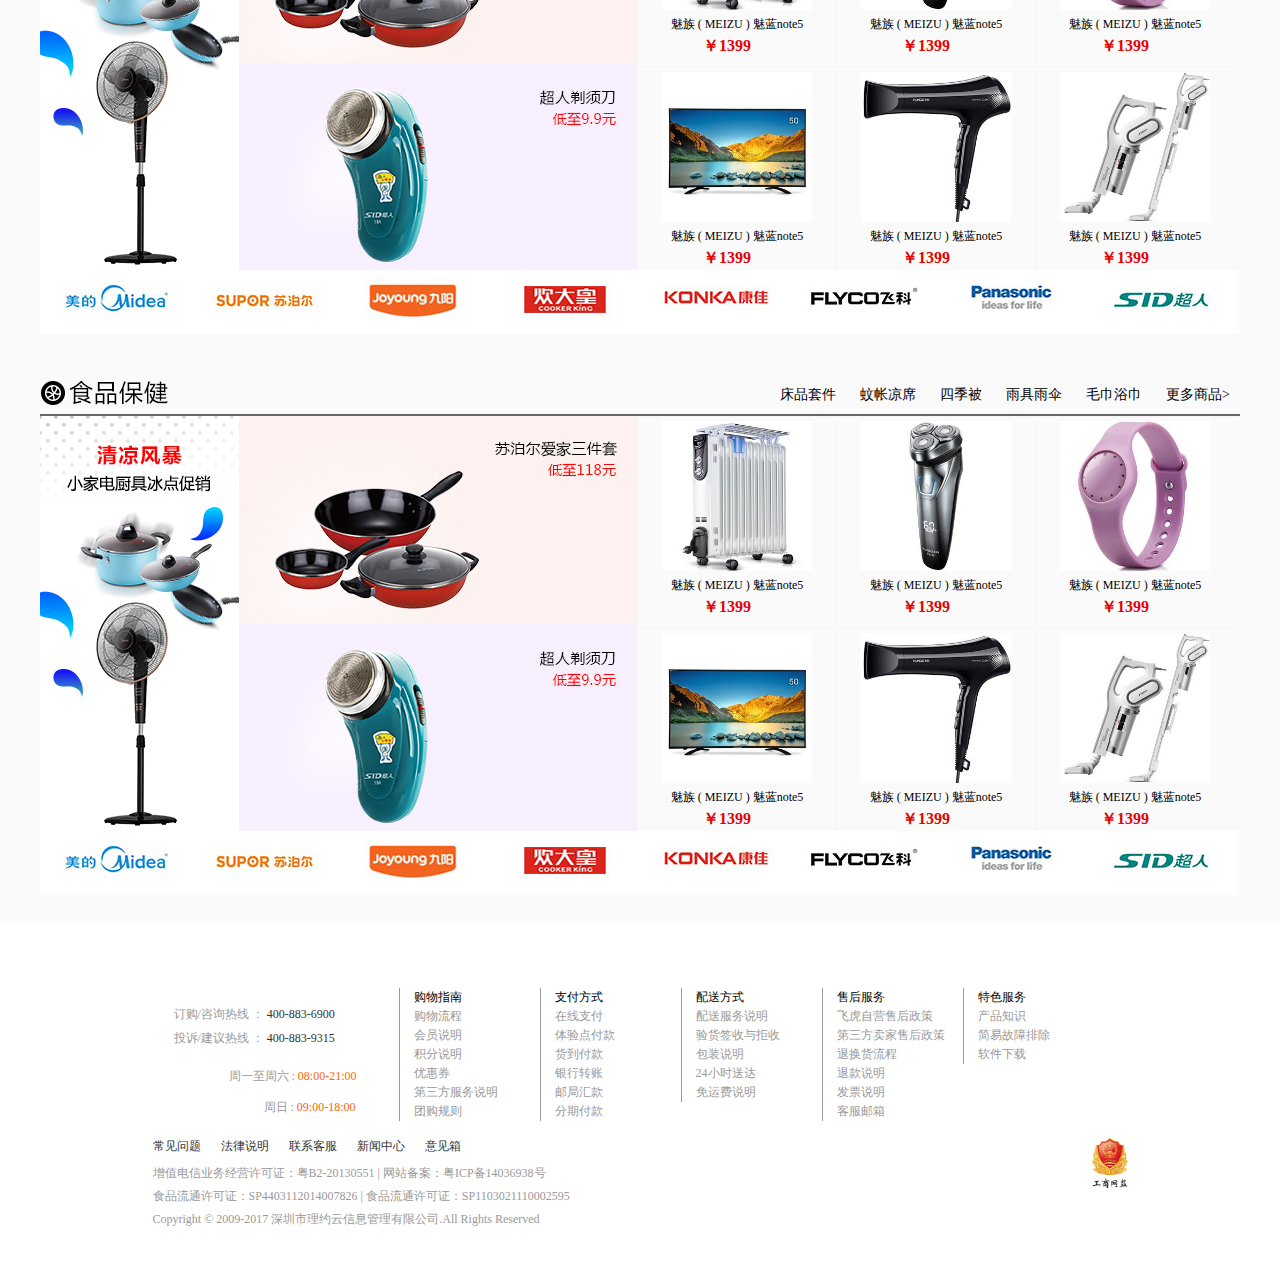
==== commit 235cbfd3: "aa" ====
--- a/index.html
+++ b/index.html
@@ -68,15 +68,20 @@
 
 <!--nav-->
 <div class="navs">
-	<p class="all">全部商品分类</p>
-	<span>首页</span>
-	<span>奶粉专区</span>
-	<span>夏普专区</span>
-	<span>飞虎团购</span>
-	<p class="shopcart">
-		<a href="#">购物车(<em id="Cart_num">0</em>)</a>
-	</p>
-	<p class="cal">去结算</p>
+	<div class="nav_con">
+		<p class="all">全部商品分类</p>
+		<span>首页</span>
+		<span>奶粉专区</span>
+		<span>夏普专区</span>
+		<span>飞虎团购</span>
+		<b></b>
+		<i class="new"></i>
+		<i class="hot"></i>
+		<p class="shopcart">
+			<a href="#">购物车(<em id="Cart_num">0</em>)</a>
+		</p>
+		<p class="cal">去结算</p>
+	</div>
 </div>
 
 <!--banner-->
@@ -157,10 +162,10 @@
 		<div class="bj" style="background:url(img/horn.png) no-repeat 77px 11px ;">公告</div>
 	</div>
 	<div class="notice_middle">
-		<span>【公告】飞虎线上线下合作伙伴招商</span>
-		<span>【公告】购夏普电视最高返还400元</span>
+		<span>【公告】飞虎线上线下合作伙伴招商asda</span>
+		<span>【公告】购夏普电视最高返还400元元dsa</span>
 		<span>【通知】返乡福购获奖名单</span>
-		<span>【公告】龙华D12飞虎乐购生活馆开</span>
+		<span>【公告】龙华D12飞虎乐购生活馆开adsa</span>
 		<span>【通知】价格保护政策取消通知</span>
 	</div>
 	<div class="notice_bottom"><img src="img/kk.jpg" alt="" /></div>
--- a/css/top.css
+++ b/css/top.css
@@ -40,7 +40,7 @@
 input:focus {
   outline: none; }
 
-.top1, .logo, .miaosha, .begin, #main, .bottom {
+.top1, .logo, .nav_con, .miaosha, .begin, #main, .bottom, .zhzq_con {
   width: 1200px;
   margin: 0 auto; }
 
@@ -140,6 +140,7 @@
       height: 29px;
       line-height: 29px; }
     .logo .search a {
+      color: #000;
       margin-top: 38px;
       float: left;
       width: 80px;
@@ -168,7 +169,7 @@
     height: 40px;
     line-height: 40px;
     float: left;
-    margin-left: 72px;
+    margin-left: 45px;
     margin-right: 55px;
     font-size: 18px; }
   .navs .shopcart {
@@ -181,11 +182,12 @@
     text-align: center;
     line-height: 24px; }
     .navs .shopcart a {
-      width: 122px;
+      color: #000;
+      width: 140px;
       height: 24px;
       display: block;
       background: #fff;
-      background: url(../img/shopcart.png) no-repeat -6px -75px; }
+      background: url(../img/shopcart.png) no-repeat 1px -75px; }
       .navs .shopcart a em {
         color: red; }
   .navs .cal {
@@ -280,7 +282,14 @@
       margin-left: 23px;
       margin-bottom: 9px;
       font-size: 12px;
-      display: block; }
+      display: block;
+      margin-right: 12px;
+      overflow: hidden;
+      white-space: nowrap; }
+      .notice .notice_middle span:hover {
+        color: red; }
+    .notice .notice_middle span:nth-child(1), .notice .notice_middle span:nth-child(2) {
+      color: red; }
 
 .miaosha_con {
   background: #fafafa; }
@@ -388,6 +397,8 @@
           margin: 20px 10px 10px;
           font-size: 14px;
           font-family: "Microsoft YaHei"; }
+          .louti #main .Louti .Louti_top .lists a:hover {
+            color: red; }
     .louti #main .Louti .Louti_middle .Lleft {
       width: 199px;
       height: 415px;
@@ -507,6 +518,8 @@
           color: #999;
           font-size: 12px;
           line-height: 19px; }
+          .bottom .bottom_top .top_right span li:hover {
+            color: green; }
         .bottom .bottom_top .top_right span li:nth-child(1) {
           color: #000; }
   .bottom .bottom_bottom {
@@ -524,6 +537,8 @@
         color: #333;
         font-size: 12px;
         margin-right: 20px; }
+        .bottom .bottom_bottom ul li:hover {
+          color: green; }
     .bottom .bottom_bottom p {
       cursor: pointer;
       margin-bottom: 11px;
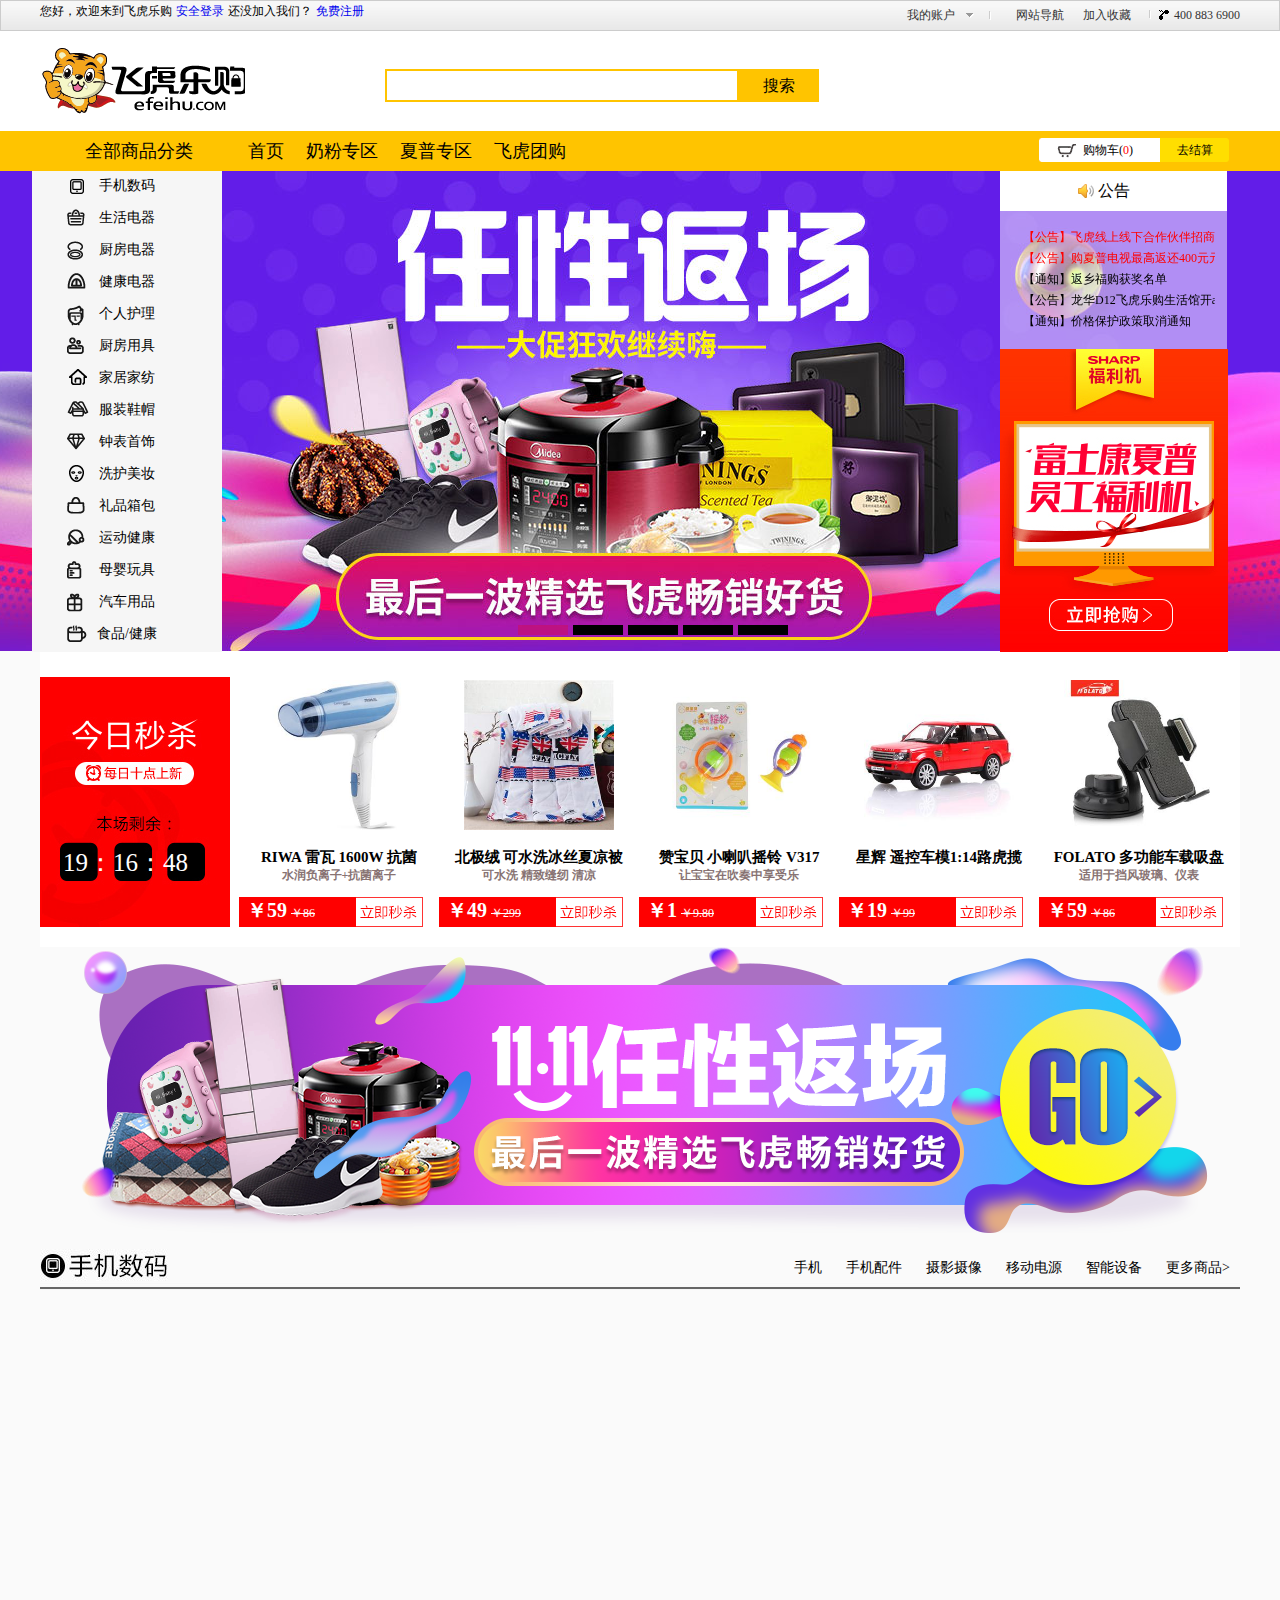
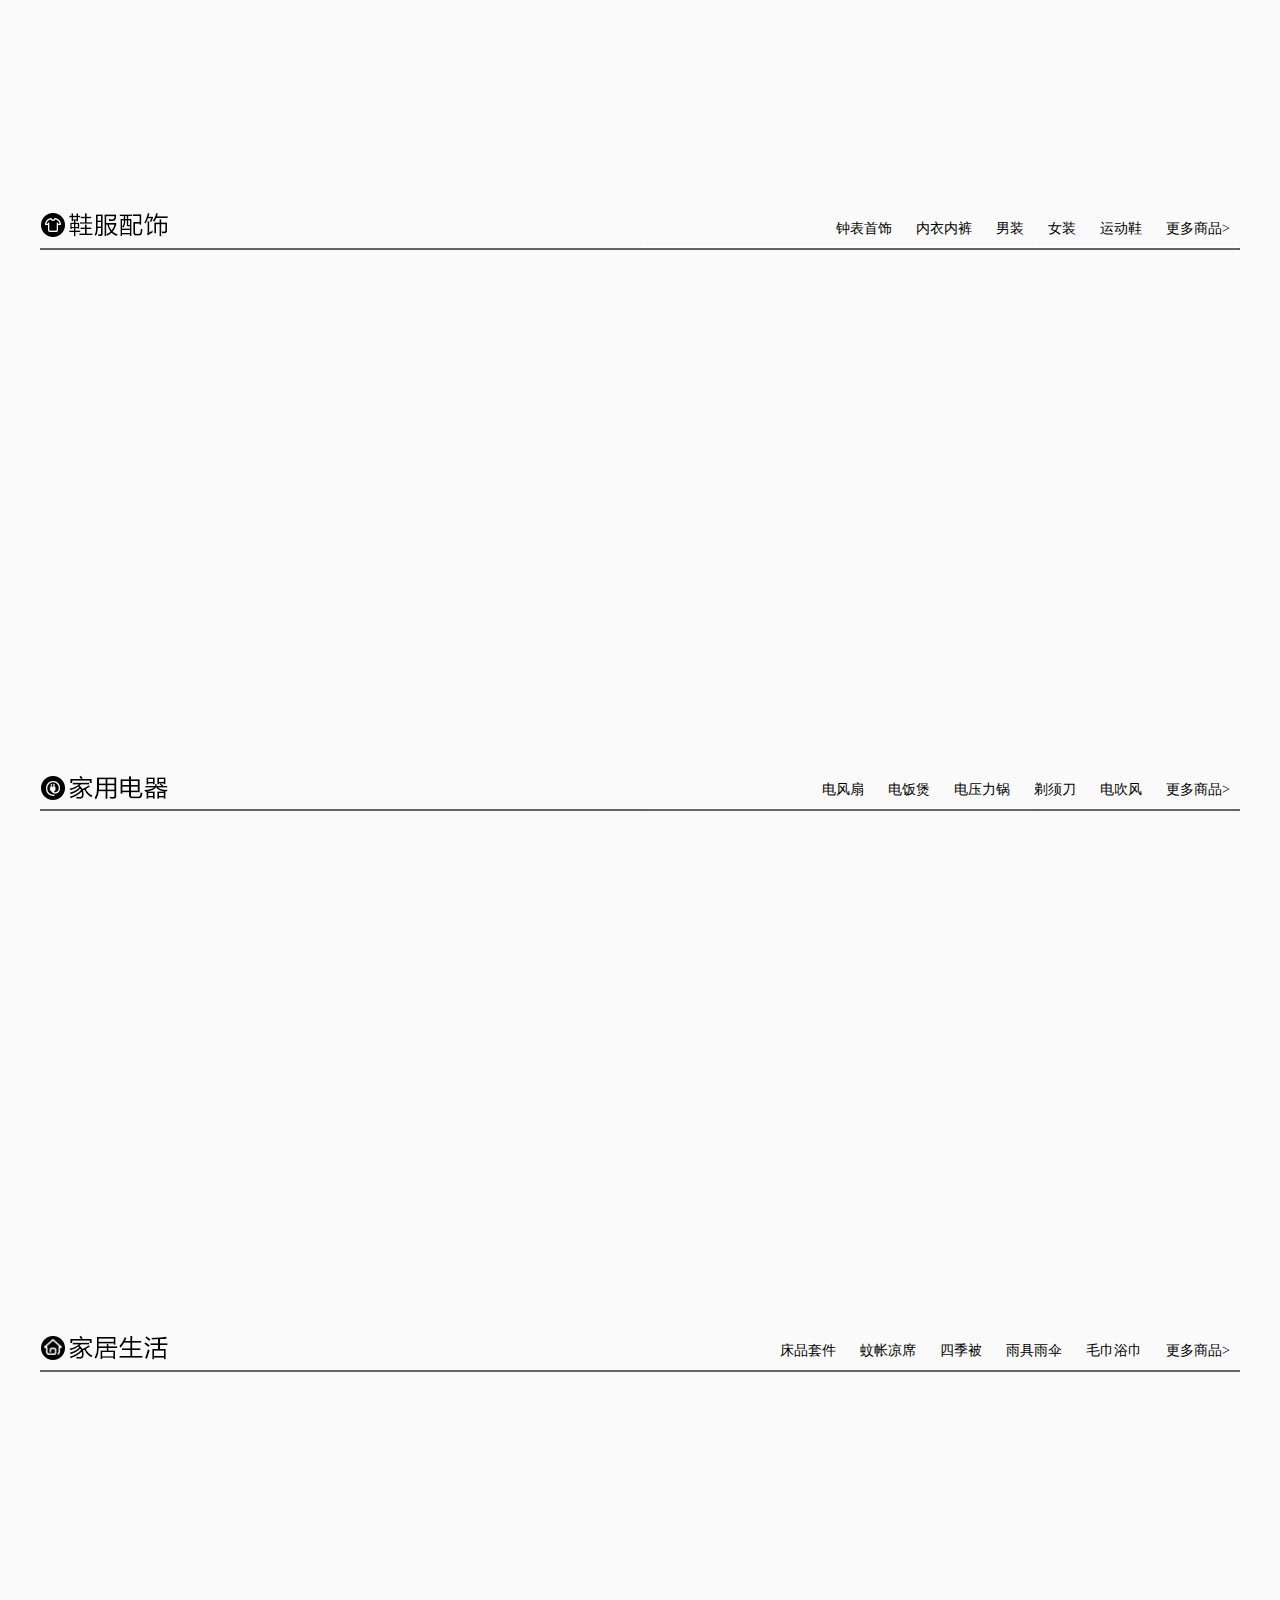
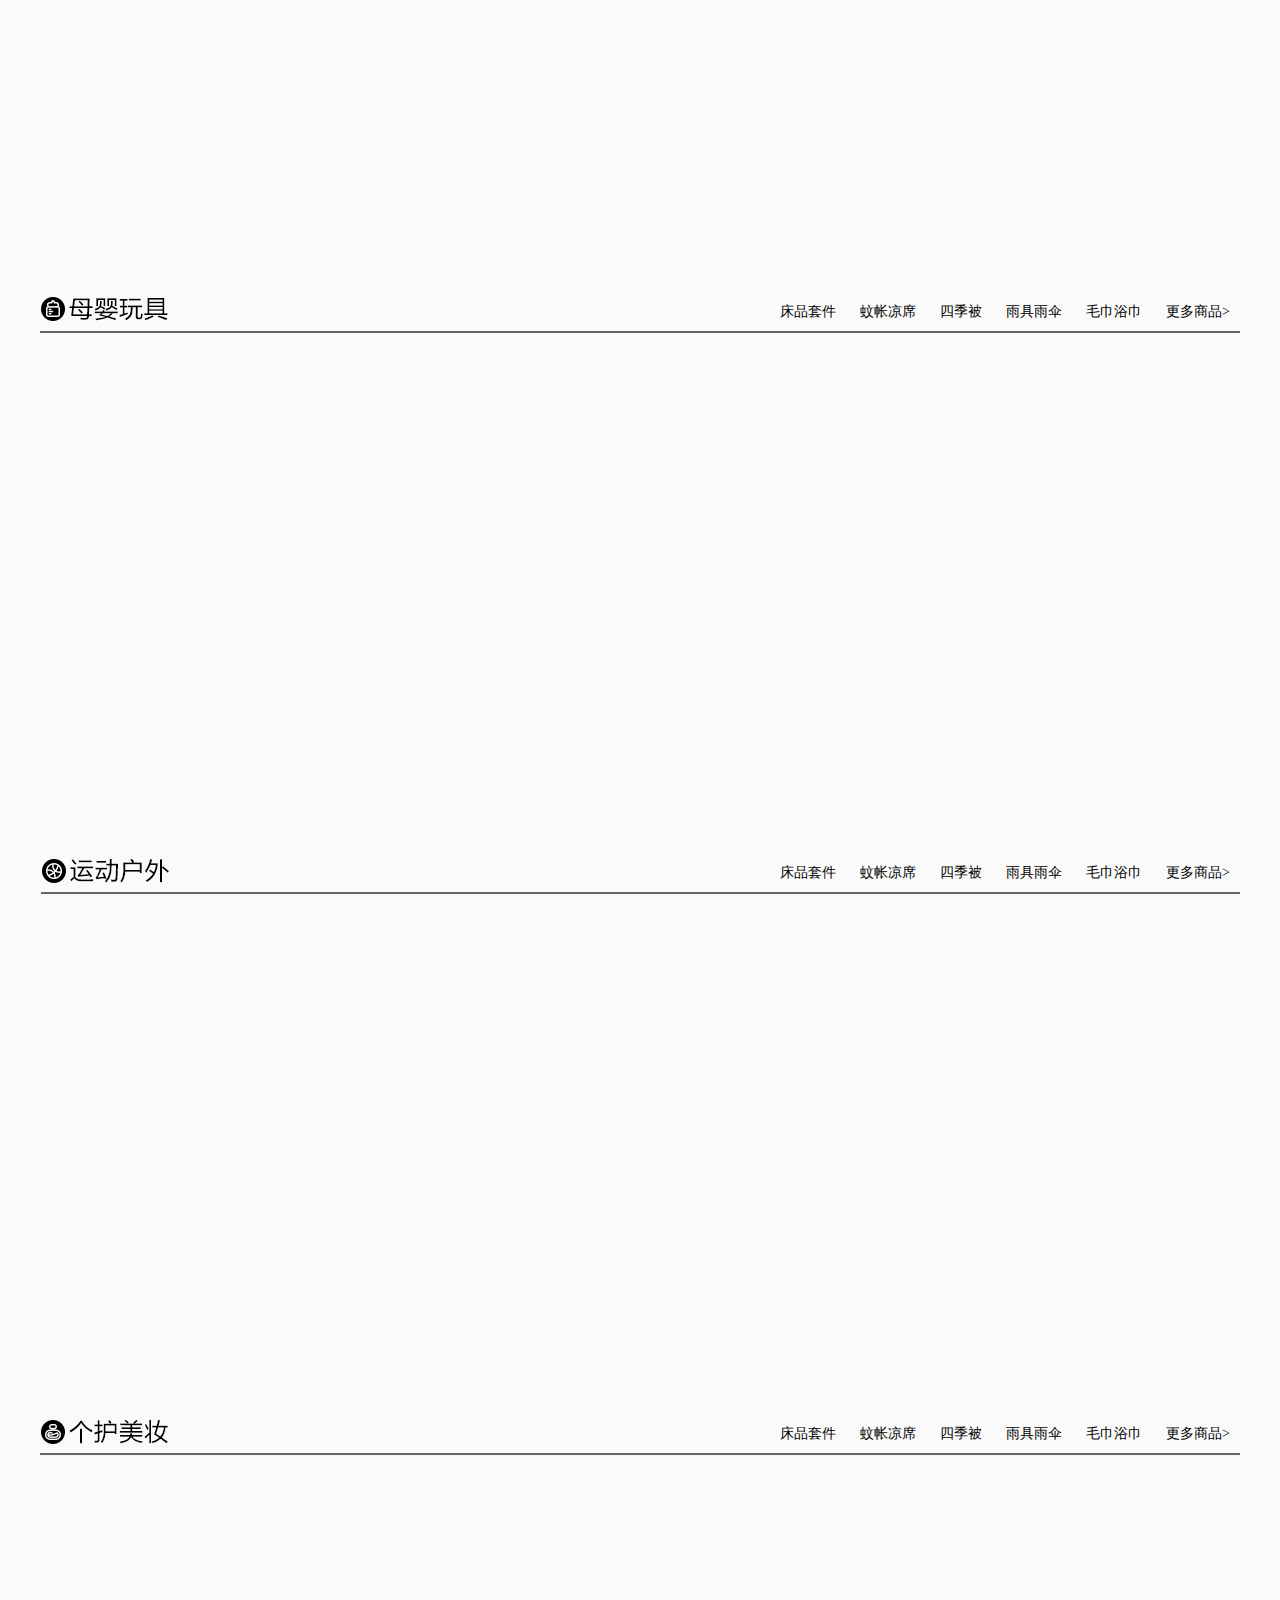
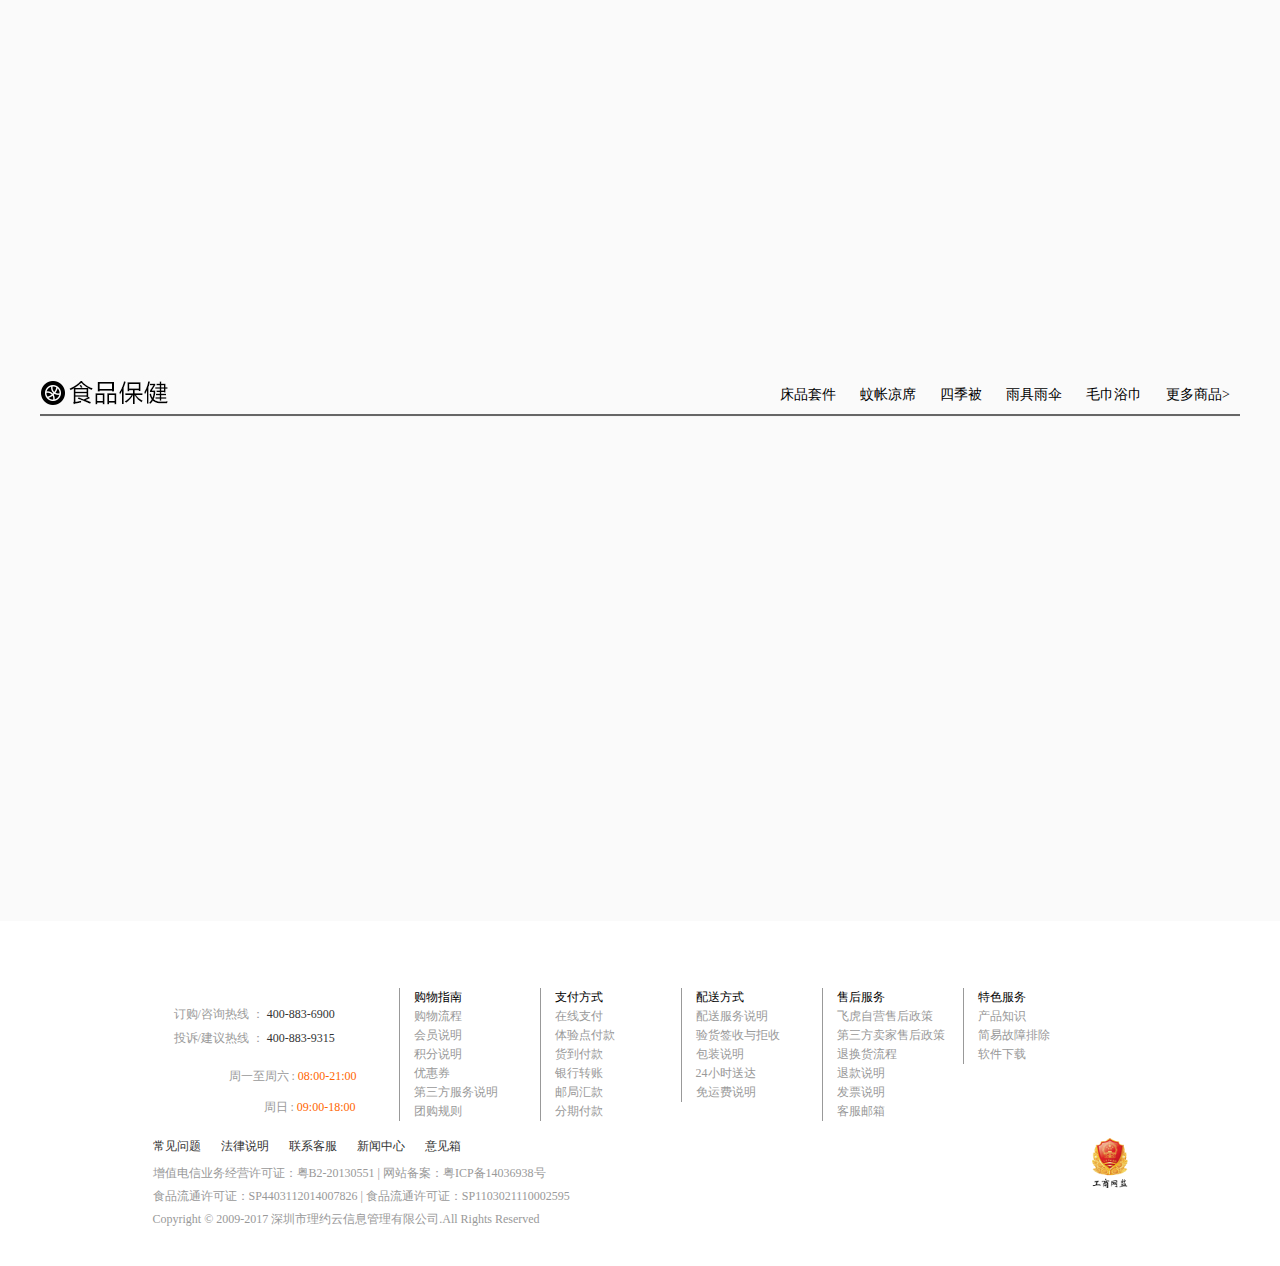
==== commit cea120e6: "2222" ====
--- a/index.html
+++ b/index.html
@@ -298,93 +298,28 @@
 			</div>	
 			<div class="Louti_middle">
 				<div class="Lleft">
-					<a href="#">
+					<!--<a href="#">
 						<img src="img/8F_m200_cover.jpg" alt="" />
-					</a>
+					</a>-->
 				</div>
 				<div class="Lcenter">
-					<a href="#"><img src="img/8F_m400-cover-1.jpg" alt="" /></a>
-					<a href="#"><img src="img/8F_m400-cover-2.jpg" alt="" /></a>
+					<!--<a href="#"><img src="img/8F_m400-cover-1.jpg" alt="" /></a>
+					<a href="#"><img src="img/8F_m400-cover-2.jpg" alt="" /></a>-->
 				</div>
 				<div class="Lright">
-					<div class="Lright1">
-						<div class="Lright1_img">
-							<a href="#"><img src="img/e5782890-b4f9-4919-a6c9-c3ef3268cdcb.jpg" alt="" /></a>
-						</div>
-						<div class="Lright1_name">
-							<a href="#">魅族 ( MEIZU ) 魅蓝note5</a>
-						</div>
-						<div class="Lright1_price">
-							<a href="#">￥1399</a>
-						</div>
-					</div>
-					<div class="Lright1">
-						<div class="Lright1_img">
-							<a href="#"><img src="img/94e55843-daf7-4763-a84a-c8de25e22c0e.jpg" alt="" /></a>
-						</div>
-						<div class="Lright1_name">
-							<a href="#">魅族 ( MEIZU ) 魅蓝note5</a>
-						</div>
-						<div class="Lright1_price">
-							<a href="#">￥1399</a>
-						</div>
-					</div>
-					<div class="Lright1">
-						<div class="Lright1_img">
-							<a href="#"><img src="img/e873de9b-1767-4c8f-9bda-b80449e28f56.jpg" alt="" /></a>
-						</div>
-						<div class="Lright1_name">
-							<a href="#">魅族 ( MEIZU ) 魅蓝note5</a>
-						</div>
-						<div class="Lright1_price">
-							<a href="#">￥1399</a>
-						</div>
-					</div>
-					<div class="Lright1">
-						<div class="Lright1_img">
-							<a href="#"><img src="img/2e0ee9e5-04b0-49b5-a437-916927246d2a.jpg" alt="" /></a>
-						</div>
-						<div class="Lright1_name">
-							<a href="#">魅族 ( MEIZU ) 魅蓝note5</a>
-						</div>
-						<div class="Lright1_price">
-							<a href="#">￥1399</a>
-						</div>
-					</div>
-					<div class="Lright1">
-						<div class="Lright1_img">
-							<a href="#"><img src="img/fe1a7651-86db-4779-88b7-87015040be63.jpg" alt="" /></a>
-						</div>
-						<div class="Lright1_name">
-							<a href="#">魅族 ( MEIZU ) 魅蓝note5</a>
-						</div>
-						<div class="Lright1_price">
-							<a href="#">￥1399</a>
-						</div>
-					</div>
-					<div class="Lright1">
-						<div class="Lright1_img">
-							<a href="#"><img src="img/fa59ec45-3a0b-4bf6-a6e9-c0062a9f2854.jpg" alt="" /></a>
-						</div>
-						<div class="Lright1_name">
-							<a href="#">魅族 ( MEIZU ) 魅蓝note5</a>
-						</div>
-						<div class="Lright1_price">
-							<a href="#">￥1399</a>
-						</div>
-					</div>
+					
 				</div>
 			</div>
 			<div class="Louti_bottom">
 				<ul>
-					<li><a href="#"><img src="img/8F_logos_01.jpg" alt="" /></a></li>
+					<!--<li><a href="#"><img src="img/8F_logos_01.jpg" alt="" /></a></li>
 					<li><a href="#"><img src="img/8F_logos_02.jpg" alt="" /></a></li>
 					<li><a href="#"><img src="img/8F_logos_03.jpg" alt="" /></a></li>
 					<li><a href="#"><img src="img/8F_logos_04.jpg" alt="" /></a></li>
 					<li><a href="#"><img src="img/8F_logos_05.jpg" alt="" /></a></li>
 					<li><a href="#"><img src="img/8F_logos_06.jpg" alt="" /></a></li>
 					<li><a href="#"><img src="img/8F_logos_07.jpg" alt="" /></a></li>
-					<li><a href="#"><img src="img/8F_logos_08.jpg" alt="" /></a></li>
+					<li><a href="#"><img src="img/8F_logos_08.jpg" alt="" /></a></li>-->
 				</ul>
 			</div>
 		</div>
@@ -401,93 +336,28 @@
 			</div>	
 			<div class="Louti_middle">
 				<div class="Lleft">
-					<a href="#">
+					<!--<a href="#">
 						<img src="img/1F_m200_cover.jpg" alt="" />
-					</a>
+					</a>-->
 				</div>
 				<div class="Lcenter">
-					<a href="#"><img src="img/1F_m400-cover-1.jpg" alt="" /></a>
-					<a href="#"><img src="img/1F_m400-cover-2.jpg" alt="" /></a>
+					<!--<a href="#"><img src="img/1F_m400-cover-1.jpg" alt="" /></a>
+					<a href="#"><img src="img/1F_m400-cover-2.jpg" alt="" /></a>-->
 				</div>
 				<div class="Lright">
-					<div class="Lright1">
-						<div class="Lright1_img">
-							<a href="#"><img src="img/3d87ceb1-9d77-44ee-9f23-4d8d098b6c74.jpg" alt="" /></a>
-						</div>
-						<div class="Lright1_name">
-							<a href="#">魅族 ( MEIZU ) 魅蓝note5</a>
-						</div>
-						<div class="Lright1_price">
-							<a href="#">￥1399</a>
-						</div>
-					</div>
-					<div class="Lright1">
-						<div class="Lright1_img">
-							<a href="#"><img src="img/c53758d8-51c5-44fe-8cd9-fd18db3a089c.jpg" alt="" /></a>
-						</div>
-						<div class="Lright1_name">
-							<a href="#">魅族 ( MEIZU ) 魅蓝note5</a>
-						</div>
-						<div class="Lright1_price">
-							<a href="#">￥1399</a>
-						</div>
-					</div>
-					<div class="Lright1">
-						<div class="Lright1_img">
-							<a href="#"><img src="img/75463276-6cfd-485d-a994-cdc9a5bac343.jpg" alt="" /></a>
-						</div>
-						<div class="Lright1_name">
-							<a href="#">魅族 ( MEIZU ) 魅蓝note5</a>
-						</div>
-						<div class="Lright1_price">
-							<a href="#">￥1399</a>
-						</div>
-					</div>
-					<div class="Lright1">
-						<div class="Lright1_img">
-							<a href="#"><img src="img/b4d3dd12-1ea6-4360-9864-7257d075b16c.jpg" alt="" /></a>
-						</div>
-						<div class="Lright1_name">
-							<a href="#">魅族 ( MEIZU ) 魅蓝note5</a>
-						</div>
-						<div class="Lright1_price">
-							<a href="#">￥1399</a>
-						</div>
-					</div>
-					<div class="Lright1">
-						<div class="Lright1_img">
-							<a href="#"><img src="img/b46eba52-d275-4f53-8070-9380955dda36.jpg" alt="" /></a>
-						</div>
-						<div class="Lright1_name">
-							<a href="#">魅族 ( MEIZU ) 魅蓝note5</a>
-						</div>
-						<div class="Lright1_price">
-							<a href="#">￥1399</a>
-						</div>
-					</div>
-					<div class="Lright1">
-						<div class="Lright1_img">
-							<a href="#"><img src="img/72449669-41d2-4367-9e4c-5b67af03a19f.jpg" alt="" /></a>
-						</div>
-						<div class="Lright1_name">
-							<a href="#">魅族 ( MEIZU ) 魅蓝note5</a>
-						</div>
-						<div class="Lright1_price">
-							<a href="#">￥1399</a>
-						</div>
-					</div>
+					
 				</div>
 			</div>
 			<div class="Louti_bottom">
 				<ul>
-					<li><a href="#"><img src="img/1F_logos_01.jpg" alt="" /></a></li>
+					<!--<li><a href="#"><img src="img/1F_logos_01.jpg" alt="" /></a></li>
 					<li><a href="#"><img src="img/1F_logos_02.jpg" alt="" /></a></li>
 					<li><a href="#"><img src="img/1F_logos_03.jpg" alt="" /></a></li>
 					<li><a href="#"><img src="img/1F_logos_04.jpg" alt="" /></a></li>
 					<li><a href="#"><img src="img/1F_logos_05.jpg" alt="" /></a></li>
 					<li><a href="#"><img src="img/1F_logos_06.jpg" alt="" /></a></li>
 					<li><a href="#"><img src="img/1F_logos_07.jpg" alt="" /></a></li>
-					<li><a href="#"><img src="img/1F_logos_08.jpg" alt="" /></a></li>
+					<li><a href="#"><img src="img/1F_logos_08.jpg" alt="" /></a></li>-->
 				</ul>
 			</div>
 		</div>
@@ -505,93 +375,28 @@
 				</div>	
 				<div class="Louti_middle">
 					<div class="Lleft">
-						<a href="#">
+						<!--<a href="#">
 							<img src="img/2F_m200_cover.jpg" alt="" />
-						</a>
+						</a>-->
 					</div>
 					<div class="Lcenter">
-						<a href="#"><img src="img/2F_m400-cover-1.jpg" alt="" /></a>
-						<a href="#"><img src="img/2F_m400-cover-2.jpg" alt="" /></a>
+						<!--<a href="#"><img src="img/2F_m400-cover-1.jpg" alt="" /></a>
+						<a href="#"><img src="img/2F_m400-cover-2.jpg" alt="" /></a>-->
 					</div>
 					<div class="Lright">
-						<div class="Lright1">
-							<div class="Lright1_img">
-								<a href="#"><img src="img/fa07c6d7-9367-42aa-ae95-fcea7a361fdd.jpg" alt="" /></a>
-							</div>
-							<div class="Lright1_name">
-								<a href="#">魅族 ( MEIZU ) 魅蓝note5</a>
-							</div>
-							<div class="Lright1_price">
-								<a href="#">￥1399</a>
-							</div>
-						</div>
-						<div class="Lright1">
-							<div class="Lright1_img">
-								<a href="#"><img src="img/ea3f70d1-7740-4122-92ea-70b0c23f391a.jpg" alt="" /></a>
-							</div>
-							<div class="Lright1_name">
-								<a href="#">魅族 ( MEIZU ) 魅蓝note5</a>
-							</div>
-							<div class="Lright1_price">
-								<a href="#">￥1399</a>
-							</div>
-						</div>
-						<div class="Lright1">
-							<div class="Lright1_img">
-								<a href="#"><img src="img/de9bf862-459a-4b2c-9a43-65b26dbdb9d4.jpg" alt="" /></a>
-							</div>
-							<div class="Lright1_name">
-								<a href="#">魅族 ( MEIZU ) 魅蓝note5</a>
-							</div>
-							<div class="Lright1_price">
-								<a href="#">￥1399</a>
-							</div>
-						</div>
-						<div class="Lright1">
-							<div class="Lright1_img">
-								<a href="#"><img src="img/4d8c04c8-b9d6-4446-9e08-49a9aeb569bc.jpg" alt="" /></a>
-							</div>
-							<div class="Lright1_name">
-								<a href="#">魅族 ( MEIZU ) 魅蓝note5</a>
-							</div>
-							<div class="Lright1_price">
-								<a href="#">￥1399</a>
-							</div>
-						</div>
-						<div class="Lright1">
-							<div class="Lright1_img">
-								<a href="#"><img src="img/59f12d49-870b-4e7c-9176-ede2a0d7b448.jpg" alt="" /></a>
-							</div>
-							<div class="Lright1_name">
-								<a href="#">魅族 ( MEIZU ) 魅蓝note5</a>
-							</div>
-							<div class="Lright1_price">
-								<a href="#">￥1399</a>
-							</div>
-						</div>
-						<div class="Lright1">
-							<div class="Lright1_img">
-								<a href="#"><img src="img/74f290e6-bff2-4c27-8f40-4fa1051706a5.jpg" alt="" /></a>
-							</div>
-							<div class="Lright1_name">
-								<a href="#">魅族 ( MEIZU ) 魅蓝note5</a>
-							</div>
-							<div class="Lright1_price">
-								<a href="#">￥1399</a>
-							</div>
-						</div>
+						
 					</div>
 				</div>
 				<div class="Louti_bottom">
 					<ul>
-						<li><a href="#"><img src="img/2F_logos_01.jpg" alt="" /></a></li>
+						<!--<li><a href="#"><img src="img/2F_logos_01.jpg" alt="" /></a></li>
 						<li><a href="#"><img src="img/2F_logos_02.jpg" alt="" /></a></li>
 						<li><a href="#"><img src="img/2F_logos_03.jpg" alt="" /></a></li>
 						<li><a href="#"><img src="img/2F_logos_04.jpg" alt="" /></a></li>
 						<li><a href="#"><img src="img/2F_logos_05.jpg" alt="" /></a></li>
 						<li><a href="#"><img src="img/2F_logos_06.jpg" alt="" /></a></li>
 						<li><a href="#"><img src="img/2F_logos_07.jpg" alt="" /></a></li>
-						<li><a href="#"><img src="img/2F_logos_08.jpg" alt="" /></a></li>
+						<li><a href="#"><img src="img/2F_logos_08.jpg" alt="" /></a></li>-->
 					</ul>
 				</div>
 			</div>
@@ -610,93 +415,28 @@
 				</div>	
 				<div class="Louti_middle">
 					<div class="Lleft">
-						<a href="#">
+						<!--<a href="#">
 							<img src="img/2F_m200_cover.jpg" alt="" />
-						</a>
+						</a>-->
 					</div>
 					<div class="Lcenter">
-						<a href="#"><img src="img/2F_m400-cover-1.jpg" alt="" /></a>
-						<a href="#"><img src="img/2F_m400-cover-2.jpg" alt="" /></a>
+						<!--<a href="#"><img src="img/2F_m400-cover-1.jpg" alt="" /></a>
+						<a href="#"><img src="img/2F_m400-cover-2.jpg" alt="" /></a>-->
 					</div>
 					<div class="Lright">
-						<div class="Lright1">
-							<div class="Lright1_img">
-								<a href="#"><img src="img/fa07c6d7-9367-42aa-ae95-fcea7a361fdd.jpg" alt="" /></a>
-							</div>
-							<div class="Lright1_name">
-								<a href="#">魅族 ( MEIZU ) 魅蓝note5</a>
-							</div>
-							<div class="Lright1_price">
-								<a href="#">￥1399</a>
-							</div>
-						</div>
-						<div class="Lright1">
-							<div class="Lright1_img">
-								<a href="#"><img src="img/ea3f70d1-7740-4122-92ea-70b0c23f391a.jpg" alt="" /></a>
-							</div>
-							<div class="Lright1_name">
-								<a href="#">魅族 ( MEIZU ) 魅蓝note5</a>
-							</div>
-							<div class="Lright1_price">
-								<a href="#">￥1399</a>
-							</div>
-						</div>
-						<div class="Lright1">
-							<div class="Lright1_img">
-								<a href="#"><img src="img/de9bf862-459a-4b2c-9a43-65b26dbdb9d4.jpg" alt="" /></a>
-							</div>
-							<div class="Lright1_name">
-								<a href="#">魅族 ( MEIZU ) 魅蓝note5</a>
-							</div>
-							<div class="Lright1_price">
-								<a href="#">￥1399</a>
-							</div>
-						</div>
-						<div class="Lright1">
-							<div class="Lright1_img">
-								<a href="#"><img src="img/4d8c04c8-b9d6-4446-9e08-49a9aeb569bc.jpg" alt="" /></a>
-							</div>
-							<div class="Lright1_name">
-								<a href="#">魅族 ( MEIZU ) 魅蓝note5</a>
-							</div>
-							<div class="Lright1_price">
-								<a href="#">￥1399</a>
-							</div>
-						</div>
-						<div class="Lright1">
-							<div class="Lright1_img">
-								<a href="#"><img src="img/59f12d49-870b-4e7c-9176-ede2a0d7b448.jpg" alt="" /></a>
-							</div>
-							<div class="Lright1_name">
-								<a href="#">魅族 ( MEIZU ) 魅蓝note5</a>
-							</div>
-							<div class="Lright1_price">
-								<a href="#">￥1399</a>
-							</div>
-						</div>
-						<div class="Lright1">
-							<div class="Lright1_img">
-								<a href="#"><img src="img/74f290e6-bff2-4c27-8f40-4fa1051706a5.jpg" alt="" /></a>
-							</div>
-							<div class="Lright1_name">
-								<a href="#">魅族 ( MEIZU ) 魅蓝note5</a>
-							</div>
-							<div class="Lright1_price">
-								<a href="#">￥1399</a>
-							</div>
-						</div>
+						
 					</div>
 				</div>
 				<div class="Louti_bottom">
 					<ul>
-						<li><a href="#"><img src="img/2F_logos_01.jpg" alt="" /></a></li>
+						<!--<li><a href="#"><img src="img/2F_logos_01.jpg" alt="" /></a></li>
 						<li><a href="#"><img src="img/2F_logos_02.jpg" alt="" /></a></li>
 						<li><a href="#"><img src="img/2F_logos_03.jpg" alt="" /></a></li>
 						<li><a href="#"><img src="img/2F_logos_04.jpg" alt="" /></a></li>
 						<li><a href="#"><img src="img/2F_logos_05.jpg" alt="" /></a></li>
 						<li><a href="#"><img src="img/2F_logos_06.jpg" alt="" /></a></li>
 						<li><a href="#"><img src="img/2F_logos_07.jpg" alt="" /></a></li>
-						<li><a href="#"><img src="img/2F_logos_08.jpg" alt="" /></a></li>
+						<li><a href="#"><img src="img/2F_logos_08.jpg" alt="" /></a></li>-->
 					</ul>
 				</div>
 			</div>
@@ -714,93 +454,28 @@
 				</div>	
 				<div class="Louti_middle">
 					<div class="Lleft">
-						<a href="#">
+						<!--<a href="#">
 							<img src="img/2F_m200_cover.jpg" alt="" />
-						</a>
+						</a>-->
 					</div>
 					<div class="Lcenter">
-						<a href="#"><img src="img/2F_m400-cover-1.jpg" alt="" /></a>
-						<a href="#"><img src="img/2F_m400-cover-2.jpg" alt="" /></a>
+						<!--<a href="#"><img src="img/2F_m400-cover-1.jpg" alt="" /></a>
+						<a href="#"><img src="img/2F_m400-cover-2.jpg" alt="" /></a>-->
 					</div>
 					<div class="Lright">
-						<div class="Lright1">
-							<div class="Lright1_img">
-								<a href="#"><img src="img/fa07c6d7-9367-42aa-ae95-fcea7a361fdd.jpg" alt="" /></a>
-							</div>
-							<div class="Lright1_name">
-								<a href="#">魅族 ( MEIZU ) 魅蓝note5</a>
-							</div>
-							<div class="Lright1_price">
-								<a href="#">￥1399</a>
-							</div>
-						</div>
-						<div class="Lright1">
-							<div class="Lright1_img">
-								<a href="#"><img src="img/ea3f70d1-7740-4122-92ea-70b0c23f391a.jpg" alt="" /></a>
-							</div>
-							<div class="Lright1_name">
-								<a href="#">魅族 ( MEIZU ) 魅蓝note5</a>
-							</div>
-							<div class="Lright1_price">
-								<a href="#">￥1399</a>
-							</div>
-						</div>
-						<div class="Lright1">
-							<div class="Lright1_img">
-								<a href="#"><img src="img/de9bf862-459a-4b2c-9a43-65b26dbdb9d4.jpg" alt="" /></a>
-							</div>
-							<div class="Lright1_name">
-								<a href="#">魅族 ( MEIZU ) 魅蓝note5</a>
-							</div>
-							<div class="Lright1_price">
-								<a href="#">￥1399</a>
-							</div>
-						</div>
-						<div class="Lright1">
-							<div class="Lright1_img">
-								<a href="#"><img src="img/4d8c04c8-b9d6-4446-9e08-49a9aeb569bc.jpg" alt="" /></a>
-							</div>
-							<div class="Lright1_name">
-								<a href="#">魅族 ( MEIZU ) 魅蓝note5</a>
-							</div>
-							<div class="Lright1_price">
-								<a href="#">￥1399</a>
-							</div>
-						</div>
-						<div class="Lright1">
-							<div class="Lright1_img">
-								<a href="#"><img src="img/59f12d49-870b-4e7c-9176-ede2a0d7b448.jpg" alt="" /></a>
-							</div>
-							<div class="Lright1_name">
-								<a href="#">魅族 ( MEIZU ) 魅蓝note5</a>
-							</div>
-							<div class="Lright1_price">
-								<a href="#">￥1399</a>
-							</div>
-						</div>
-						<div class="Lright1">
-							<div class="Lright1_img">
-								<a href="#"><img src="img/74f290e6-bff2-4c27-8f40-4fa1051706a5.jpg" alt="" /></a>
-							</div>
-							<div class="Lright1_name">
-								<a href="#">魅族 ( MEIZU ) 魅蓝note5</a>
-							</div>
-							<div class="Lright1_price">
-								<a href="#">￥1399</a>
-							</div>
-						</div>
+						
 					</div>
 				</div>
 				<div class="Louti_bottom">
 					<ul>
-						<li><a href="#"><img src="img/2F_logos_01.jpg" alt="" /></a></li>
+						<!--<li><a href="#"><img src="img/2F_logos_01.jpg" alt="" /></a></li>
 						<li><a href="#"><img src="img/2F_logos_02.jpg" alt="" /></a></li>
 						<li><a href="#"><img src="img/2F_logos_03.jpg" alt="" /></a></li>
 						<li><a href="#"><img src="img/2F_logos_04.jpg" alt="" /></a></li>
 						<li><a href="#"><img src="img/2F_logos_05.jpg" alt="" /></a></li>
 						<li><a href="#"><img src="img/2F_logos_06.jpg" alt="" /></a></li>
 						<li><a href="#"><img src="img/2F_logos_07.jpg" alt="" /></a></li>
-						<li><a href="#"><img src="img/2F_logos_08.jpg" alt="" /></a></li>
+						<li><a href="#"><img src="img/2F_logos_08.jpg" alt="" /></a></li>-->
 					</ul>
 				</div>
 			</div>
@@ -818,93 +493,28 @@
 				</div>	
 				<div class="Louti_middle">
 					<div class="Lleft">
-						<a href="#">
+						<!--<a href="#">
 							<img src="img/2F_m200_cover.jpg" alt="" />
-						</a>
+						</a>-->
 					</div>
 					<div class="Lcenter">
-						<a href="#"><img src="img/2F_m400-cover-1.jpg" alt="" /></a>
-						<a href="#"><img src="img/2F_m400-cover-2.jpg" alt="" /></a>
+						<!--<a href="#"><img src="img/2F_m400-cover-1.jpg" alt="" /></a>
+						<a href="#"><img src="img/2F_m400-cover-2.jpg" alt="" /></a>-->
 					</div>
 					<div class="Lright">
-						<div class="Lright1">
-							<div class="Lright1_img">
-								<a href="#"><img src="img/fa07c6d7-9367-42aa-ae95-fcea7a361fdd.jpg" alt="" /></a>
-							</div>
-							<div class="Lright1_name">
-								<a href="#">魅族 ( MEIZU ) 魅蓝note5</a>
-							</div>
-							<div class="Lright1_price">
-								<a href="#">￥1399</a>
-							</div>
-						</div>
-						<div class="Lright1">
-							<div class="Lright1_img">
-								<a href="#"><img src="img/ea3f70d1-7740-4122-92ea-70b0c23f391a.jpg" alt="" /></a>
-							</div>
-							<div class="Lright1_name">
-								<a href="#">魅族 ( MEIZU ) 魅蓝note5</a>
-							</div>
-							<div class="Lright1_price">
-								<a href="#">￥1399</a>
-							</div>
-						</div>
-						<div class="Lright1">
-							<div class="Lright1_img">
-								<a href="#"><img src="img/de9bf862-459a-4b2c-9a43-65b26dbdb9d4.jpg" alt="" /></a>
-							</div>
-							<div class="Lright1_name">
-								<a href="#">魅族 ( MEIZU ) 魅蓝note5</a>
-							</div>
-							<div class="Lright1_price">
-								<a href="#">￥1399</a>
-							</div>
-						</div>
-						<div class="Lright1">
-							<div class="Lright1_img">
-								<a href="#"><img src="img/4d8c04c8-b9d6-4446-9e08-49a9aeb569bc.jpg" alt="" /></a>
-							</div>
-							<div class="Lright1_name">
-								<a href="#">魅族 ( MEIZU ) 魅蓝note5</a>
-							</div>
-							<div class="Lright1_price">
-								<a href="#">￥1399</a>
-							</div>
-						</div>
-						<div class="Lright1">
-							<div class="Lright1_img">
-								<a href="#"><img src="img/59f12d49-870b-4e7c-9176-ede2a0d7b448.jpg" alt="" /></a>
-							</div>
-							<div class="Lright1_name">
-								<a href="#">魅族 ( MEIZU ) 魅蓝note5</a>
-							</div>
-							<div class="Lright1_price">
-								<a href="#">￥1399</a>
-							</div>
-						</div>
-						<div class="Lright1">
-							<div class="Lright1_img">
-								<a href="#"><img src="img/74f290e6-bff2-4c27-8f40-4fa1051706a5.jpg" alt="" /></a>
-							</div>
-							<div class="Lright1_name">
-								<a href="#">魅族 ( MEIZU ) 魅蓝note5</a>
-							</div>
-							<div class="Lright1_price">
-								<a href="#">￥1399</a>
-							</div>
-						</div>
+						
 					</div>
 				</div>
 				<div class="Louti_bottom">
 					<ul>
-						<li><a href="#"><img src="img/2F_logos_01.jpg" alt="" /></a></li>
+						<!--<li><a href="#"><img src="img/2F_logos_01.jpg" alt="" /></a></li>
 						<li><a href="#"><img src="img/2F_logos_02.jpg" alt="" /></a></li>
 						<li><a href="#"><img src="img/2F_logos_03.jpg" alt="" /></a></li>
 						<li><a href="#"><img src="img/2F_logos_04.jpg" alt="" /></a></li>
 						<li><a href="#"><img src="img/2F_logos_05.jpg" alt="" /></a></li>
 						<li><a href="#"><img src="img/2F_logos_06.jpg" alt="" /></a></li>
 						<li><a href="#"><img src="img/2F_logos_07.jpg" alt="" /></a></li>
-						<li><a href="#"><img src="img/2F_logos_08.jpg" alt="" /></a></li>
+						<li><a href="#"><img src="img/2F_logos_08.jpg" alt="" /></a></li>-->
 					</ul>
 				</div>
 			</div>
@@ -922,93 +532,28 @@
 				</div>	
 				<div class="Louti_middle">
 					<div class="Lleft">
-						<a href="#">
+						<!--<a href="#">
 							<img src="img/2F_m200_cover.jpg" alt="" />
-						</a>
+						</a>-->
 					</div>
 					<div class="Lcenter">
-						<a href="#"><img src="img/2F_m400-cover-1.jpg" alt="" /></a>
-						<a href="#"><img src="img/2F_m400-cover-2.jpg" alt="" /></a>
+						<!--<a href="#"><img src="img/2F_m400-cover-1.jpg" alt="" /></a>
+						<a href="#"><img src="img/2F_m400-cover-2.jpg" alt="" /></a>-->
 					</div>
 					<div class="Lright">
-						<div class="Lright1">
-							<div class="Lright1_img">
-								<a href="#"><img src="img/fa07c6d7-9367-42aa-ae95-fcea7a361fdd.jpg" alt="" /></a>
-							</div>
-							<div class="Lright1_name">
-								<a href="#">魅族 ( MEIZU ) 魅蓝note5</a>
-							</div>
-							<div class="Lright1_price">
-								<a href="#">￥1399</a>
-							</div>
-						</div>
-						<div class="Lright1">
-							<div class="Lright1_img">
-								<a href="#"><img src="img/ea3f70d1-7740-4122-92ea-70b0c23f391a.jpg" alt="" /></a>
-							</div>
-							<div class="Lright1_name">
-								<a href="#">魅族 ( MEIZU ) 魅蓝note5</a>
-							</div>
-							<div class="Lright1_price">
-								<a href="#">￥1399</a>
-							</div>
-						</div>
-						<div class="Lright1">
-							<div class="Lright1_img">
-								<a href="#"><img src="img/de9bf862-459a-4b2c-9a43-65b26dbdb9d4.jpg" alt="" /></a>
-							</div>
-							<div class="Lright1_name">
-								<a href="#">魅族 ( MEIZU ) 魅蓝note5</a>
-							</div>
-							<div class="Lright1_price">
-								<a href="#">￥1399</a>
-							</div>
-						</div>
-						<div class="Lright1">
-							<div class="Lright1_img">
-								<a href="#"><img src="img/4d8c04c8-b9d6-4446-9e08-49a9aeb569bc.jpg" alt="" /></a>
-							</div>
-							<div class="Lright1_name">
-								<a href="#">魅族 ( MEIZU ) 魅蓝note5</a>
-							</div>
-							<div class="Lright1_price">
-								<a href="#">￥1399</a>
-							</div>
-						</div>
-						<div class="Lright1">
-							<div class="Lright1_img">
-								<a href="#"><img src="img/59f12d49-870b-4e7c-9176-ede2a0d7b448.jpg" alt="" /></a>
-							</div>
-							<div class="Lright1_name">
-								<a href="#">魅族 ( MEIZU ) 魅蓝note5</a>
-							</div>
-							<div class="Lright1_price">
-								<a href="#">￥1399</a>
-							</div>
-						</div>
-						<div class="Lright1">
-							<div class="Lright1_img">
-								<a href="#"><img src="img/74f290e6-bff2-4c27-8f40-4fa1051706a5.jpg" alt="" /></a>
-							</div>
-							<div class="Lright1_name">
-								<a href="#">魅族 ( MEIZU ) 魅蓝note5</a>
-							</div>
-							<div class="Lright1_price">
-								<a href="#">￥1399</a>
-							</div>
-						</div>
+						
 					</div>
 				</div>
 				<div class="Louti_bottom">
 					<ul>
-						<li><a href="#"><img src="img/2F_logos_01.jpg" alt="" /></a></li>
+						<!--<li><a href="#"><img src="img/2F_logos_01.jpg" alt="" /></a></li>
 						<li><a href="#"><img src="img/2F_logos_02.jpg" alt="" /></a></li>
 						<li><a href="#"><img src="img/2F_logos_03.jpg" alt="" /></a></li>
 						<li><a href="#"><img src="img/2F_logos_04.jpg" alt="" /></a></li>
 						<li><a href="#"><img src="img/2F_logos_05.jpg" alt="" /></a></li>
 						<li><a href="#"><img src="img/2F_logos_06.jpg" alt="" /></a></li>
 						<li><a href="#"><img src="img/2F_logos_07.jpg" alt="" /></a></li>
-						<li><a href="#"><img src="img/2F_logos_08.jpg" alt="" /></a></li>
+						<li><a href="#"><img src="img/2F_logos_08.jpg" alt="" /></a></li>-->
 					</ul>
 				</div>
 			</div>
@@ -1026,93 +571,28 @@
 				</div>	
 				<div class="Louti_middle">
 					<div class="Lleft">
-						<a href="#">
+						<!--<a href="#">
 							<img src="img/2F_m200_cover.jpg" alt="" />
-						</a>
+						</a>-->
 					</div>
 					<div class="Lcenter">
-						<a href="#"><img src="img/2F_m400-cover-1.jpg" alt="" /></a>
-						<a href="#"><img src="img/2F_m400-cover-2.jpg" alt="" /></a>
+						<!--<a href="#"><img src="img/2F_m400-cover-1.jpg" alt="" /></a>
+						<a href="#"><img src="img/2F_m400-cover-2.jpg" alt="" /></a>-->
 					</div>
 					<div class="Lright">
-						<div class="Lright1">
-							<div class="Lright1_img">
-								<a href="#"><img src="img/fa07c6d7-9367-42aa-ae95-fcea7a361fdd.jpg" alt="" /></a>
-							</div>
-							<div class="Lright1_name">
-								<a href="#">魅族 ( MEIZU ) 魅蓝note5</a>
-							</div>
-							<div class="Lright1_price">
-								<a href="#">￥1399</a>
-							</div>
-						</div>
-						<div class="Lright1">
-							<div class="Lright1_img">
-								<a href="#"><img src="img/ea3f70d1-7740-4122-92ea-70b0c23f391a.jpg" alt="" /></a>
-							</div>
-							<div class="Lright1_name">
-								<a href="#">魅族 ( MEIZU ) 魅蓝note5</a>
-							</div>
-							<div class="Lright1_price">
-								<a href="#">￥1399</a>
-							</div>
-						</div>
-						<div class="Lright1">
-							<div class="Lright1_img">
-								<a href="#"><img src="img/de9bf862-459a-4b2c-9a43-65b26dbdb9d4.jpg" alt="" /></a>
-							</div>
-							<div class="Lright1_name">
-								<a href="#">魅族 ( MEIZU ) 魅蓝note5</a>
-							</div>
-							<div class="Lright1_price">
-								<a href="#">￥1399</a>
-							</div>
-						</div>
-						<div class="Lright1">
-							<div class="Lright1_img">
-								<a href="#"><img src="img/4d8c04c8-b9d6-4446-9e08-49a9aeb569bc.jpg" alt="" /></a>
-							</div>
-							<div class="Lright1_name">
-								<a href="#">魅族 ( MEIZU ) 魅蓝note5</a>
-							</div>
-							<div class="Lright1_price">
-								<a href="#">￥1399</a>
-							</div>
-						</div>
-						<div class="Lright1">
-							<div class="Lright1_img">
-								<a href="#"><img src="img/59f12d49-870b-4e7c-9176-ede2a0d7b448.jpg" alt="" /></a>
-							</div>
-							<div class="Lright1_name">
-								<a href="#">魅族 ( MEIZU ) 魅蓝note5</a>
-							</div>
-							<div class="Lright1_price">
-								<a href="#">￥1399</a>
-							</div>
-						</div>
-						<div class="Lright1">
-							<div class="Lright1_img">
-								<a href="#"><img src="img/74f290e6-bff2-4c27-8f40-4fa1051706a5.jpg" alt="" /></a>
-							</div>
-							<div class="Lright1_name">
-								<a href="#">魅族 ( MEIZU ) 魅蓝note5</a>
-							</div>
-							<div class="Lright1_price">
-								<a href="#">￥1399</a>
-							</div>
-						</div>
+						
 					</div>
 				</div>
 				<div class="Louti_bottom">
 					<ul>
-						<li><a href="#"><img src="img/2F_logos_01.jpg" alt="" /></a></li>
+						<!--<li><a href="#"><img src="img/2F_logos_01.jpg" alt="" /></a></li>
 						<li><a href="#"><img src="img/2F_logos_02.jpg" alt="" /></a></li>
 						<li><a href="#"><img src="img/2F_logos_03.jpg" alt="" /></a></li>
 						<li><a href="#"><img src="img/2F_logos_04.jpg" alt="" /></a></li>
 						<li><a href="#"><img src="img/2F_logos_05.jpg" alt="" /></a></li>
 						<li><a href="#"><img src="img/2F_logos_06.jpg" alt="" /></a></li>
 						<li><a href="#"><img src="img/2F_logos_07.jpg" alt="" /></a></li>
-						<li><a href="#"><img src="img/2F_logos_08.jpg" alt="" /></a></li>
+						<li><a href="#"><img src="img/2F_logos_08.jpg" alt="" /></a></li>-->
 					</ul>
 				</div>
 			</div>
--- a/css/top.css
+++ b/css/top.css
@@ -40,7 +40,7 @@
 input:focus {
   outline: none; }
 
-.top1, .logo, .nav_con, .miaosha, .begin, #main, .bottom, .zhzq_con {
+.top1, .logo, .nav_con, .miaosha, .begin, #main, .bottom, .zhzq_con, .zhzq_con_bottom {
   width: 1200px;
   margin: 0 auto; }
 
@@ -432,7 +432,8 @@
         .louti #main .Louti .Louti_middle .Lright .Lright1 .Lright1_img {
           height: 150px;
           width: 150px;
-          margin: auto; }
+          margin: auto;
+          overflow: hidden; }
           .louti #main .Louti .Louti_middle .Lright .Lright1 .Lright1_img img {
             width: 100%;
             transition: all 0.6s; }
@@ -440,16 +441,18 @@
               transform: scale(1.05); }
         .louti #main .Louti .Louti_middle .Lright .Lright1 .Lright1_name {
           height: 25px;
-          width: 198px;
+          width: 150px;
           line-height: 25px;
-          text-align: center; }
+          text-align: center;
+          overflow: hidden;
+          padding-left: 15px; }
           .louti #main .Louti .Louti_middle .Lright .Lright1 .Lright1_name a {
+            display: block;
             font-size: 12px;
-            line-height: 12px;
             color: #000; }
         .louti #main .Louti .Louti_middle .Lright .Lright1 .Lright1_price {
           line-height: 22px;
-          display: inline-block;
+          display: block;
           cursor: pointer;
           height: 22px;
           width: 178px;
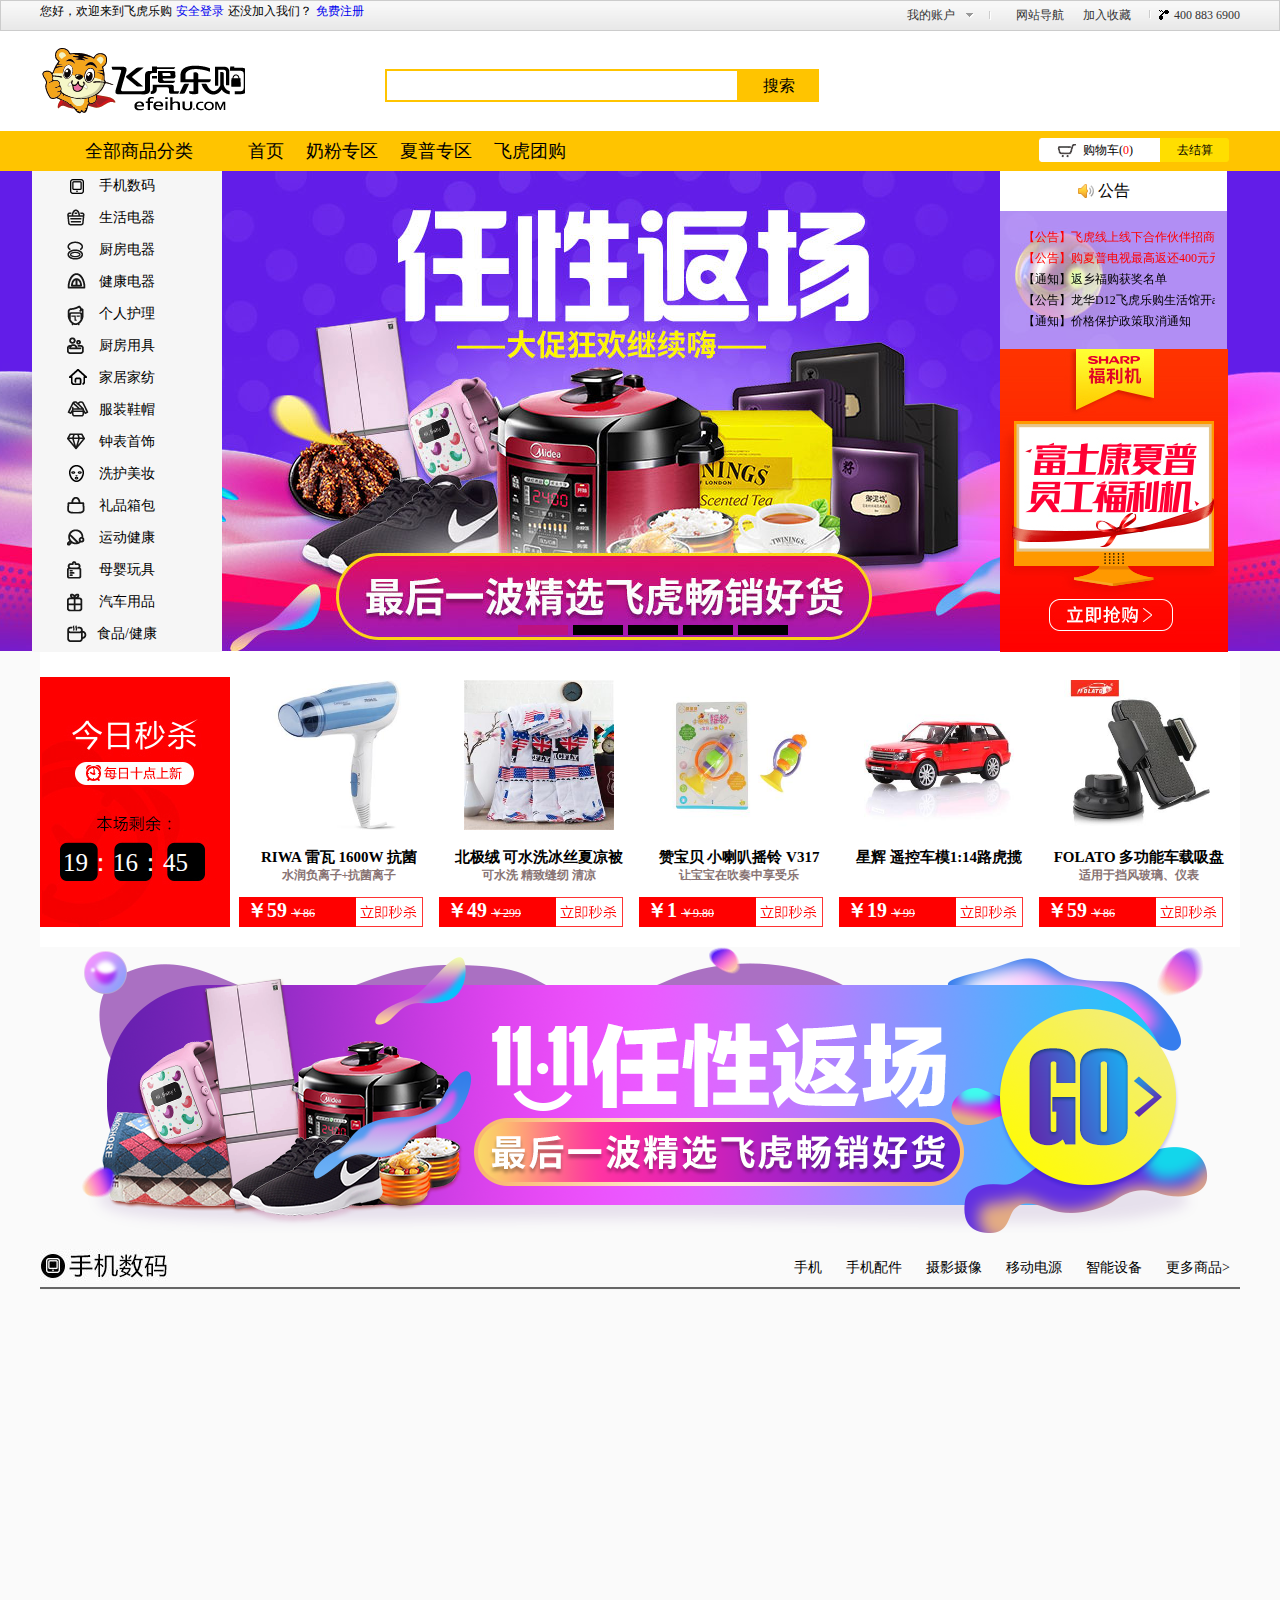
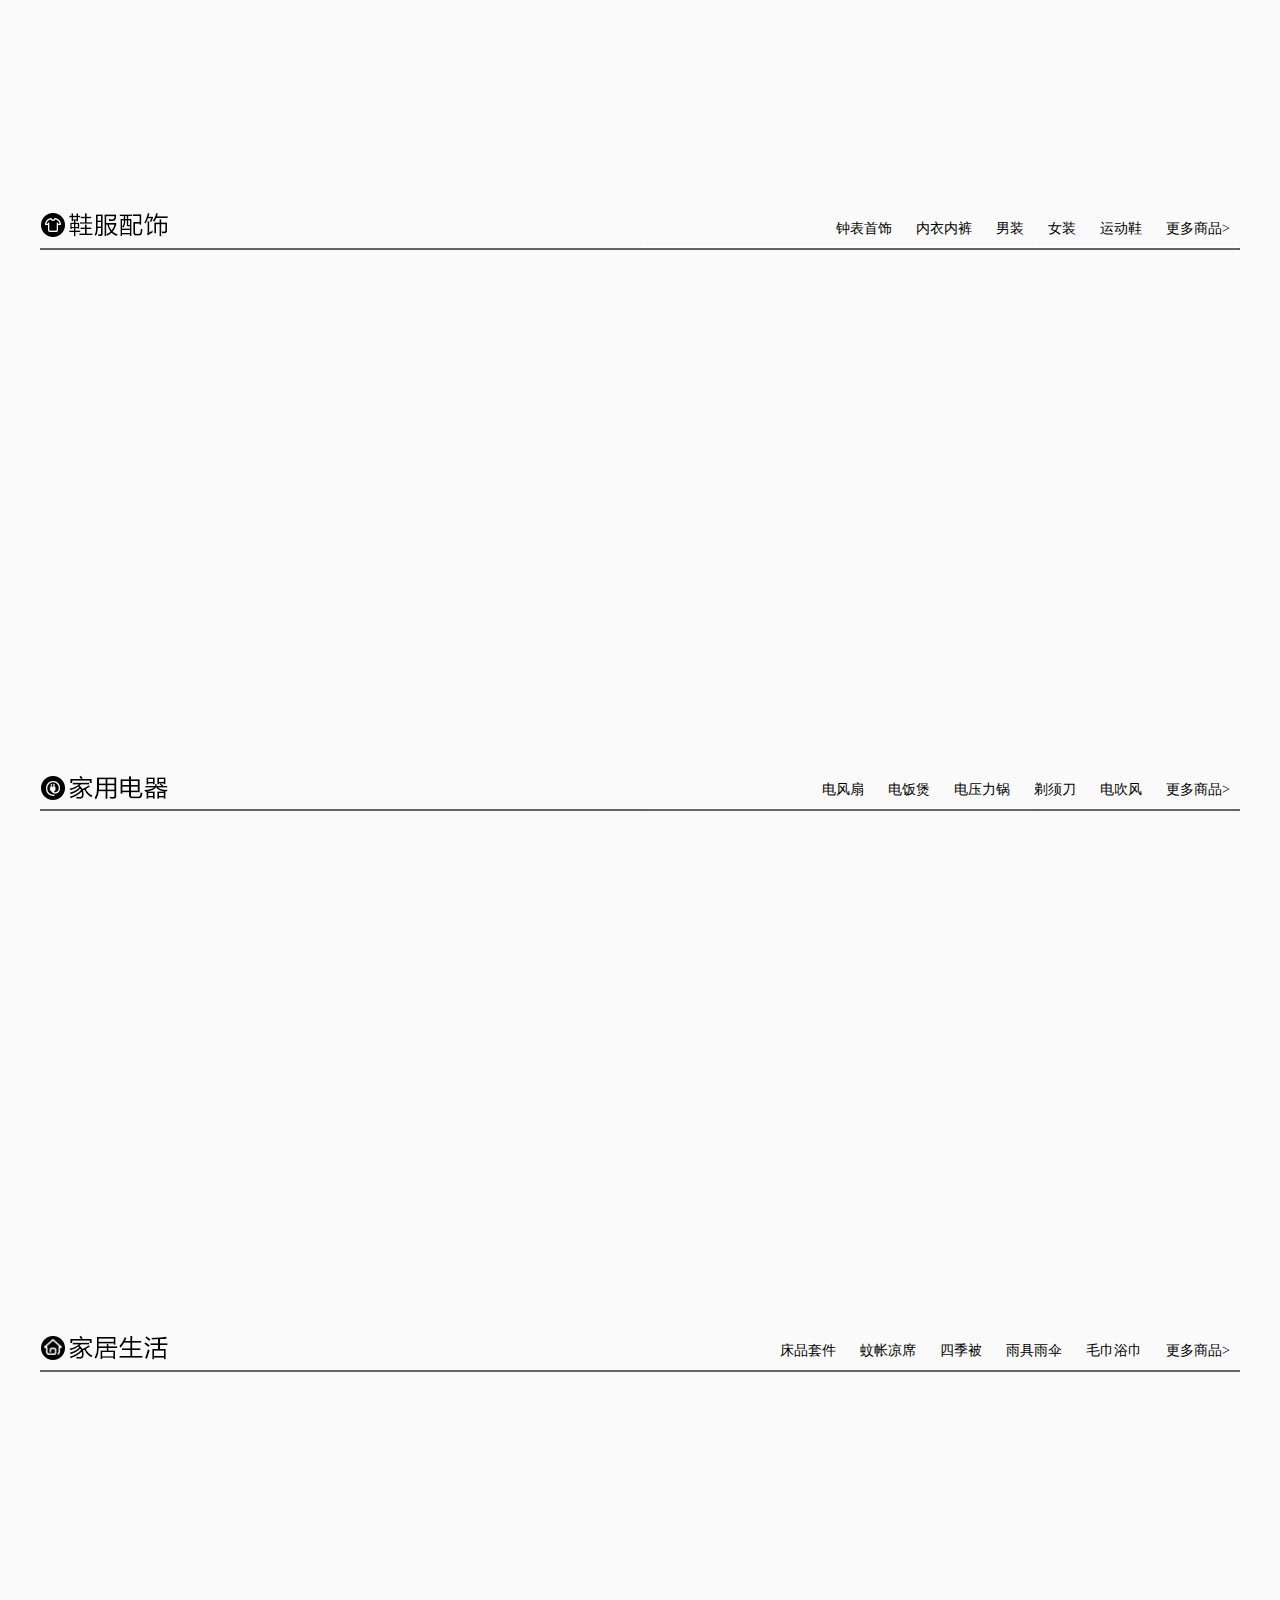
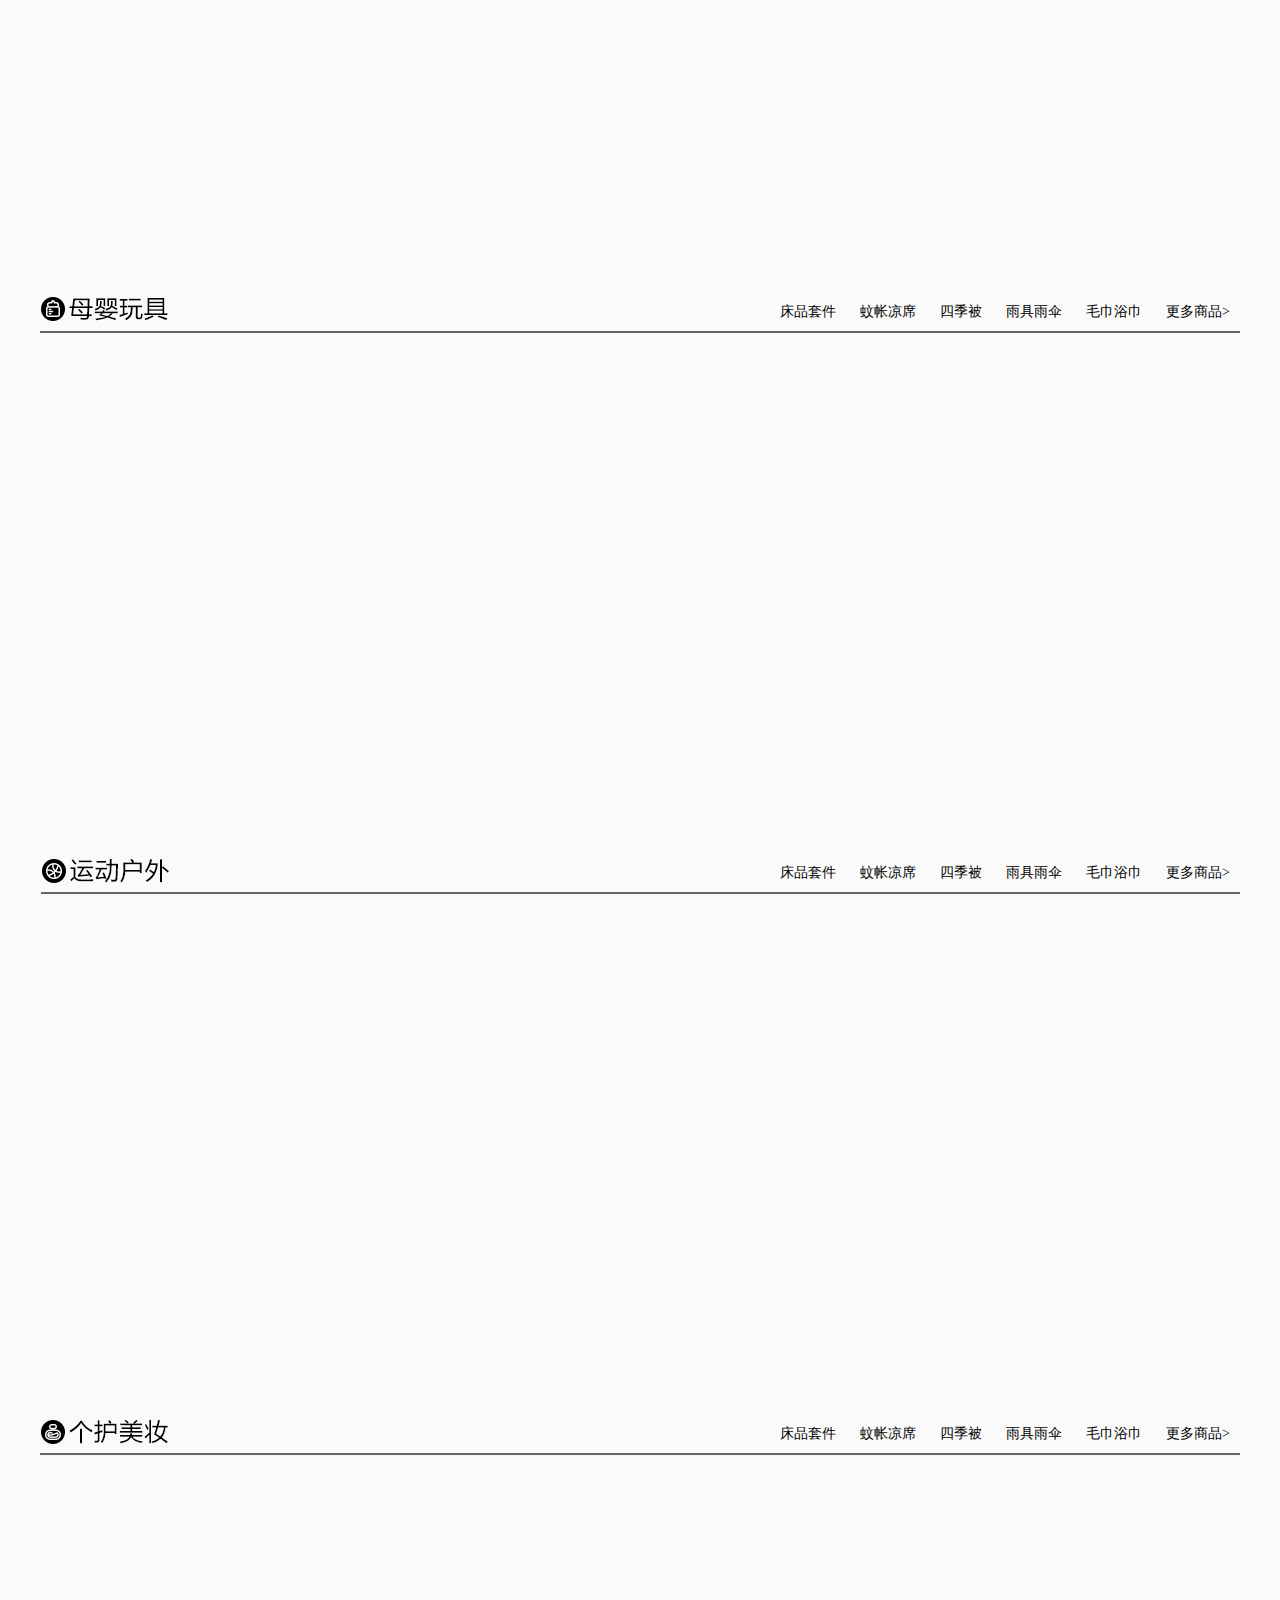
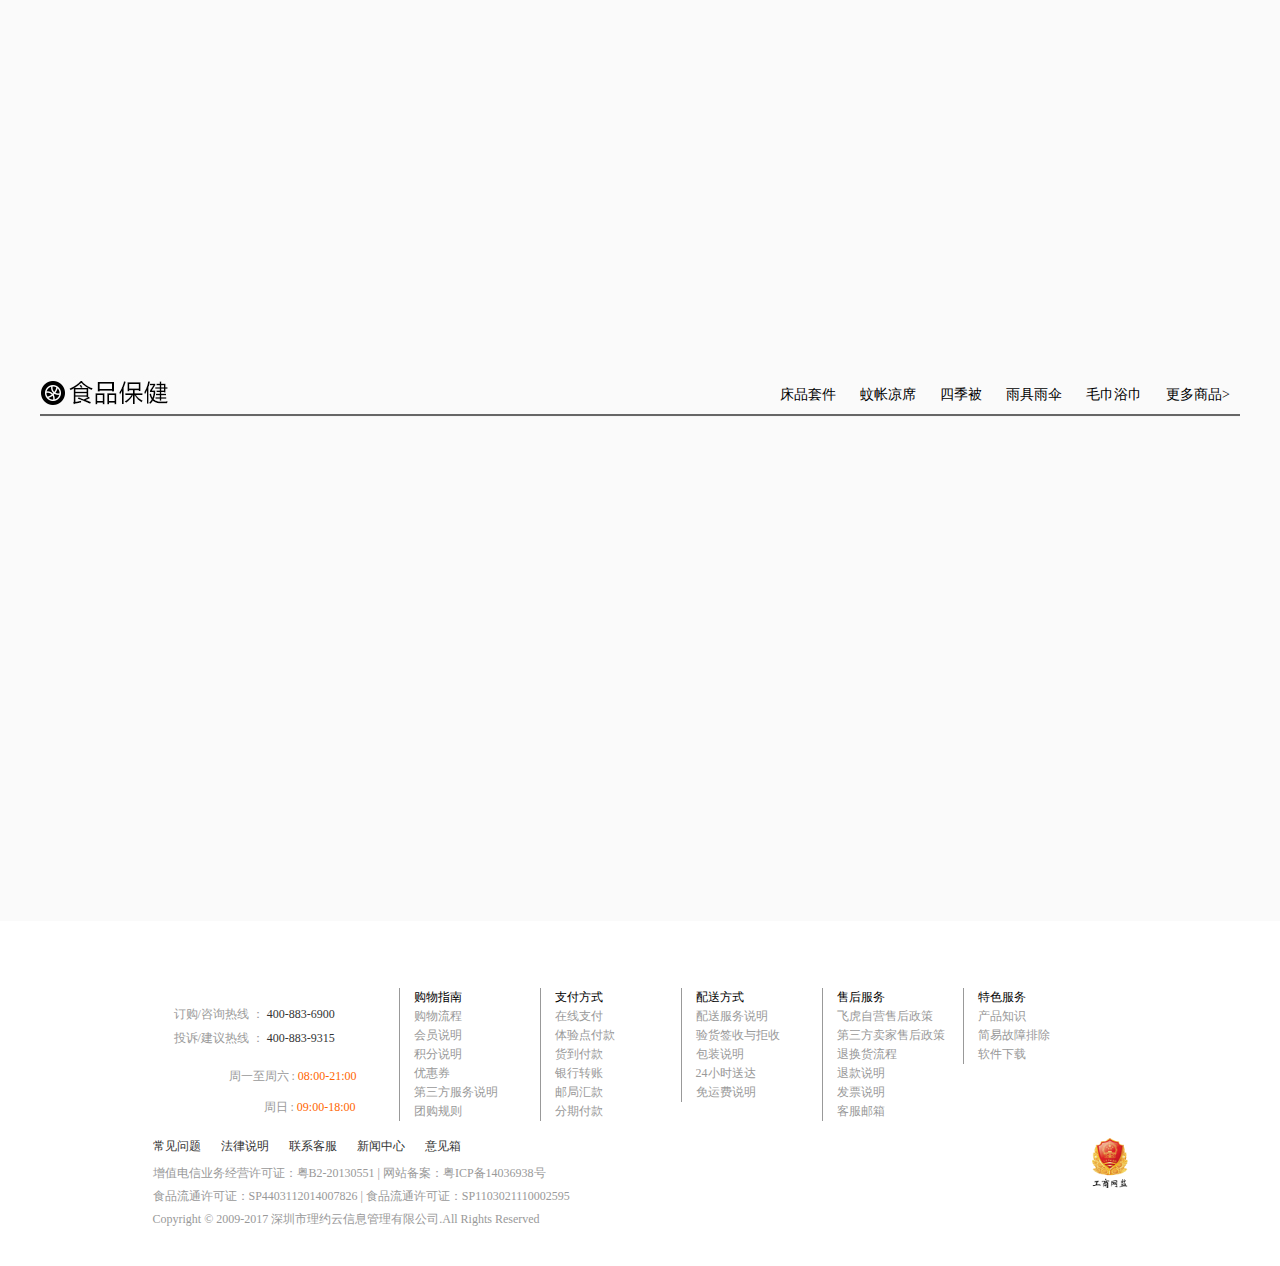
==== commit 1735cee4: "ss" ====
--- a/index.html
+++ b/index.html
@@ -293,7 +293,7 @@
 					<a href="#">摄影摄像</a>
 					<a href="#">移动电源</a>
 					<a href="#">智能设备</a>
-					<a href="#">更多商品></a>
+					<a href="list.html">更多商品></a>
 				</div>
 			</div>	
 			<div class="Louti_middle">
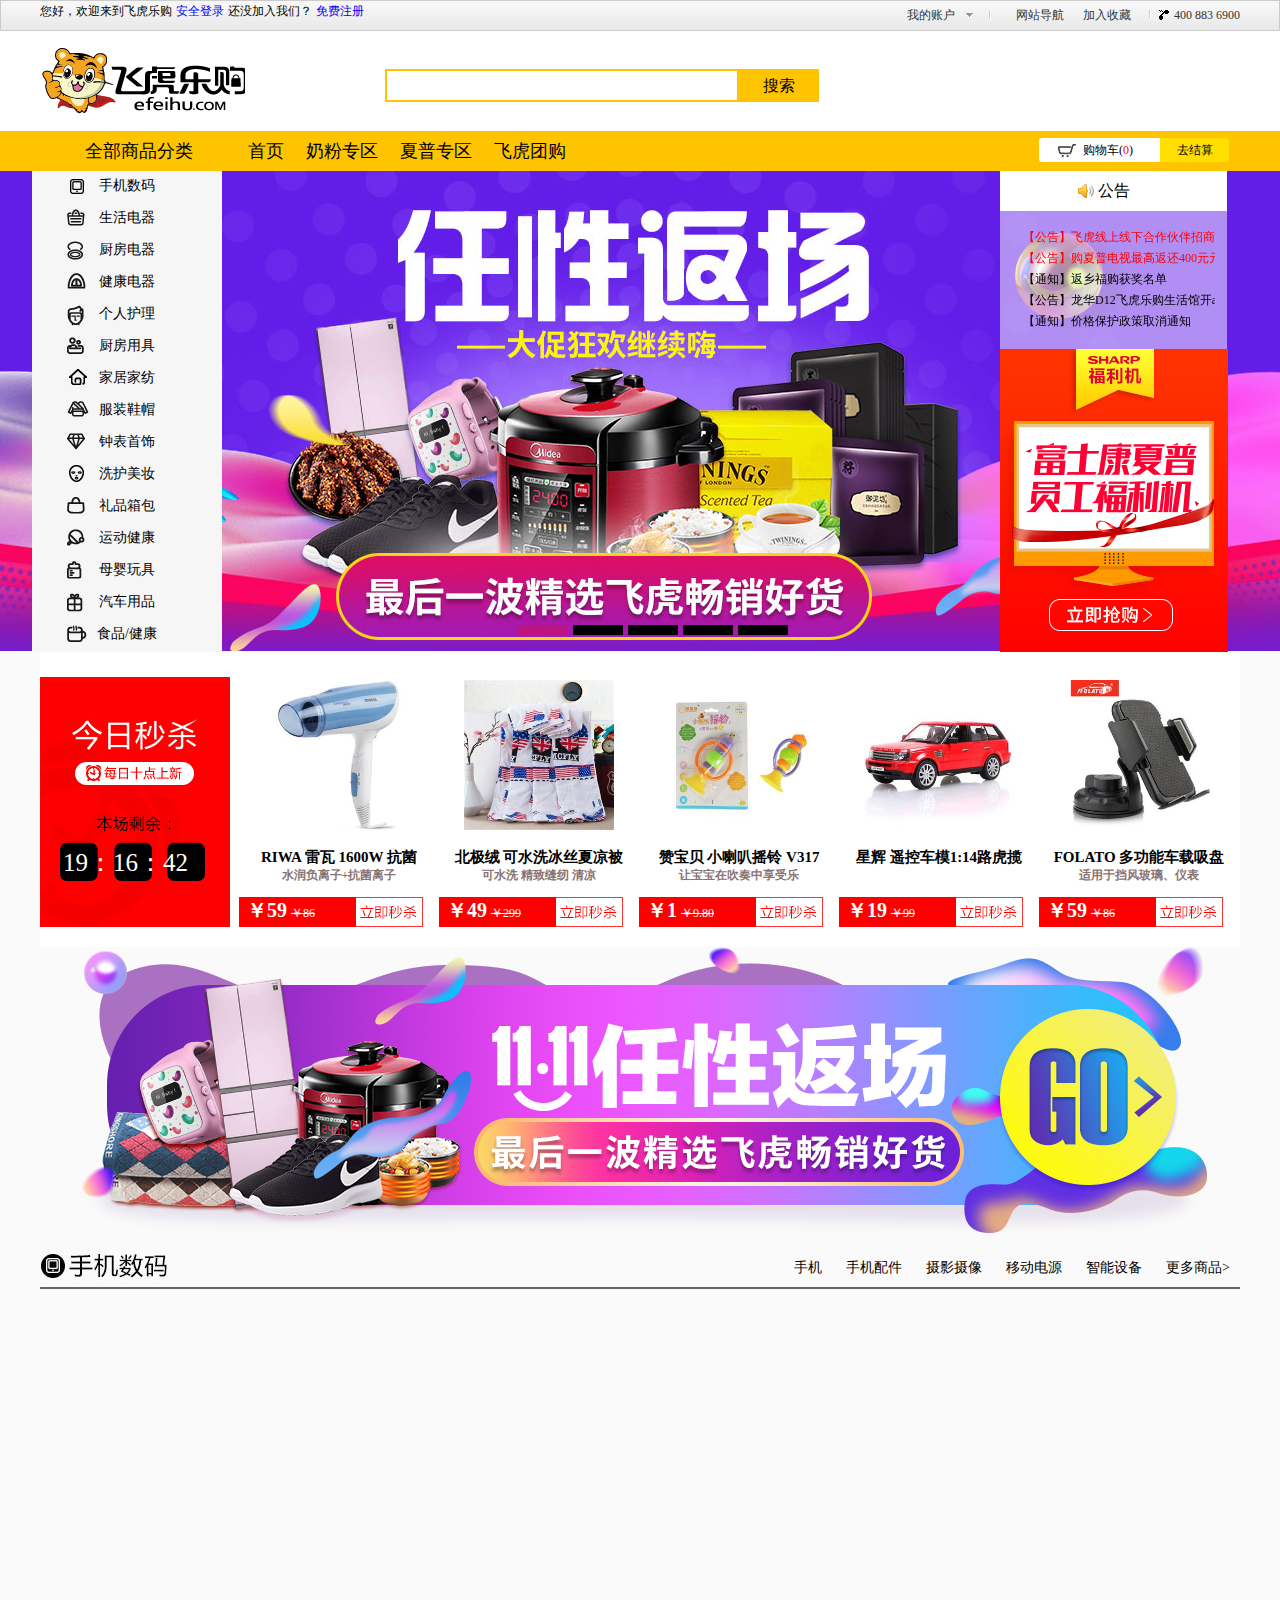
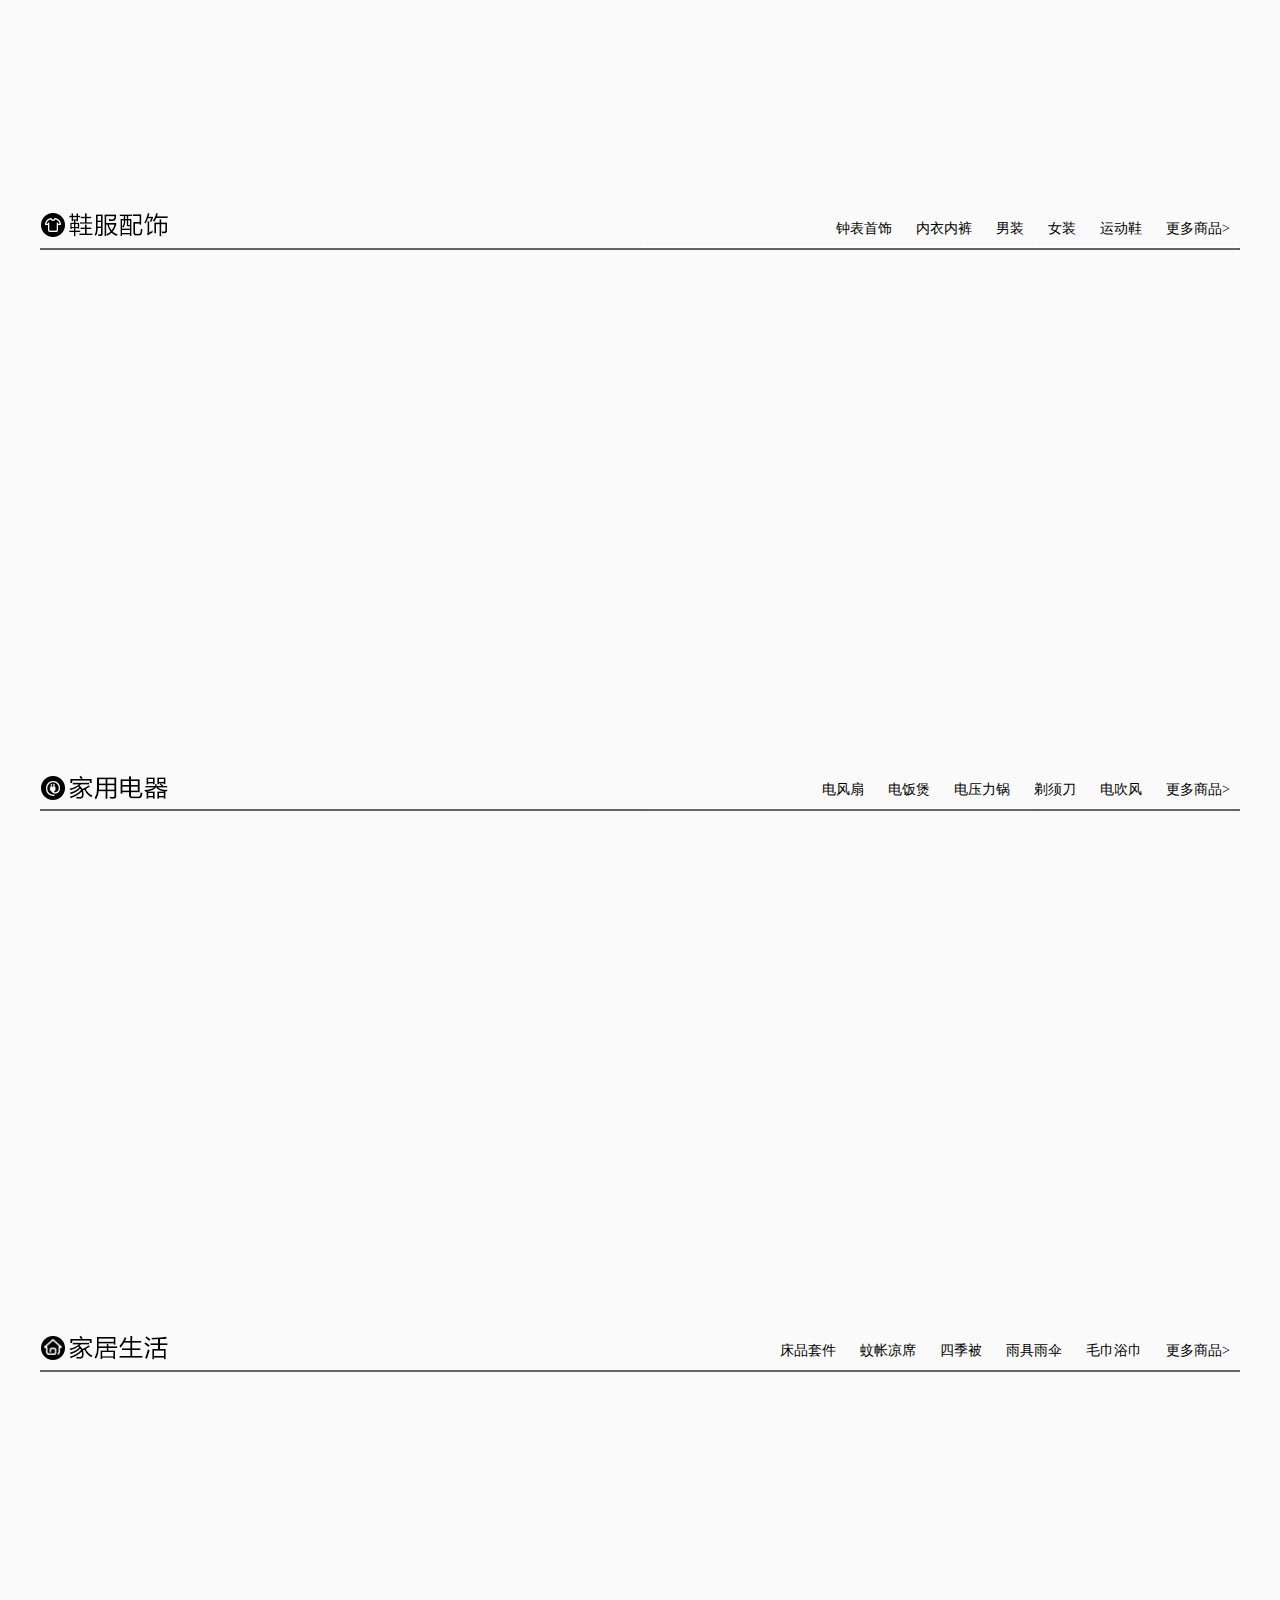
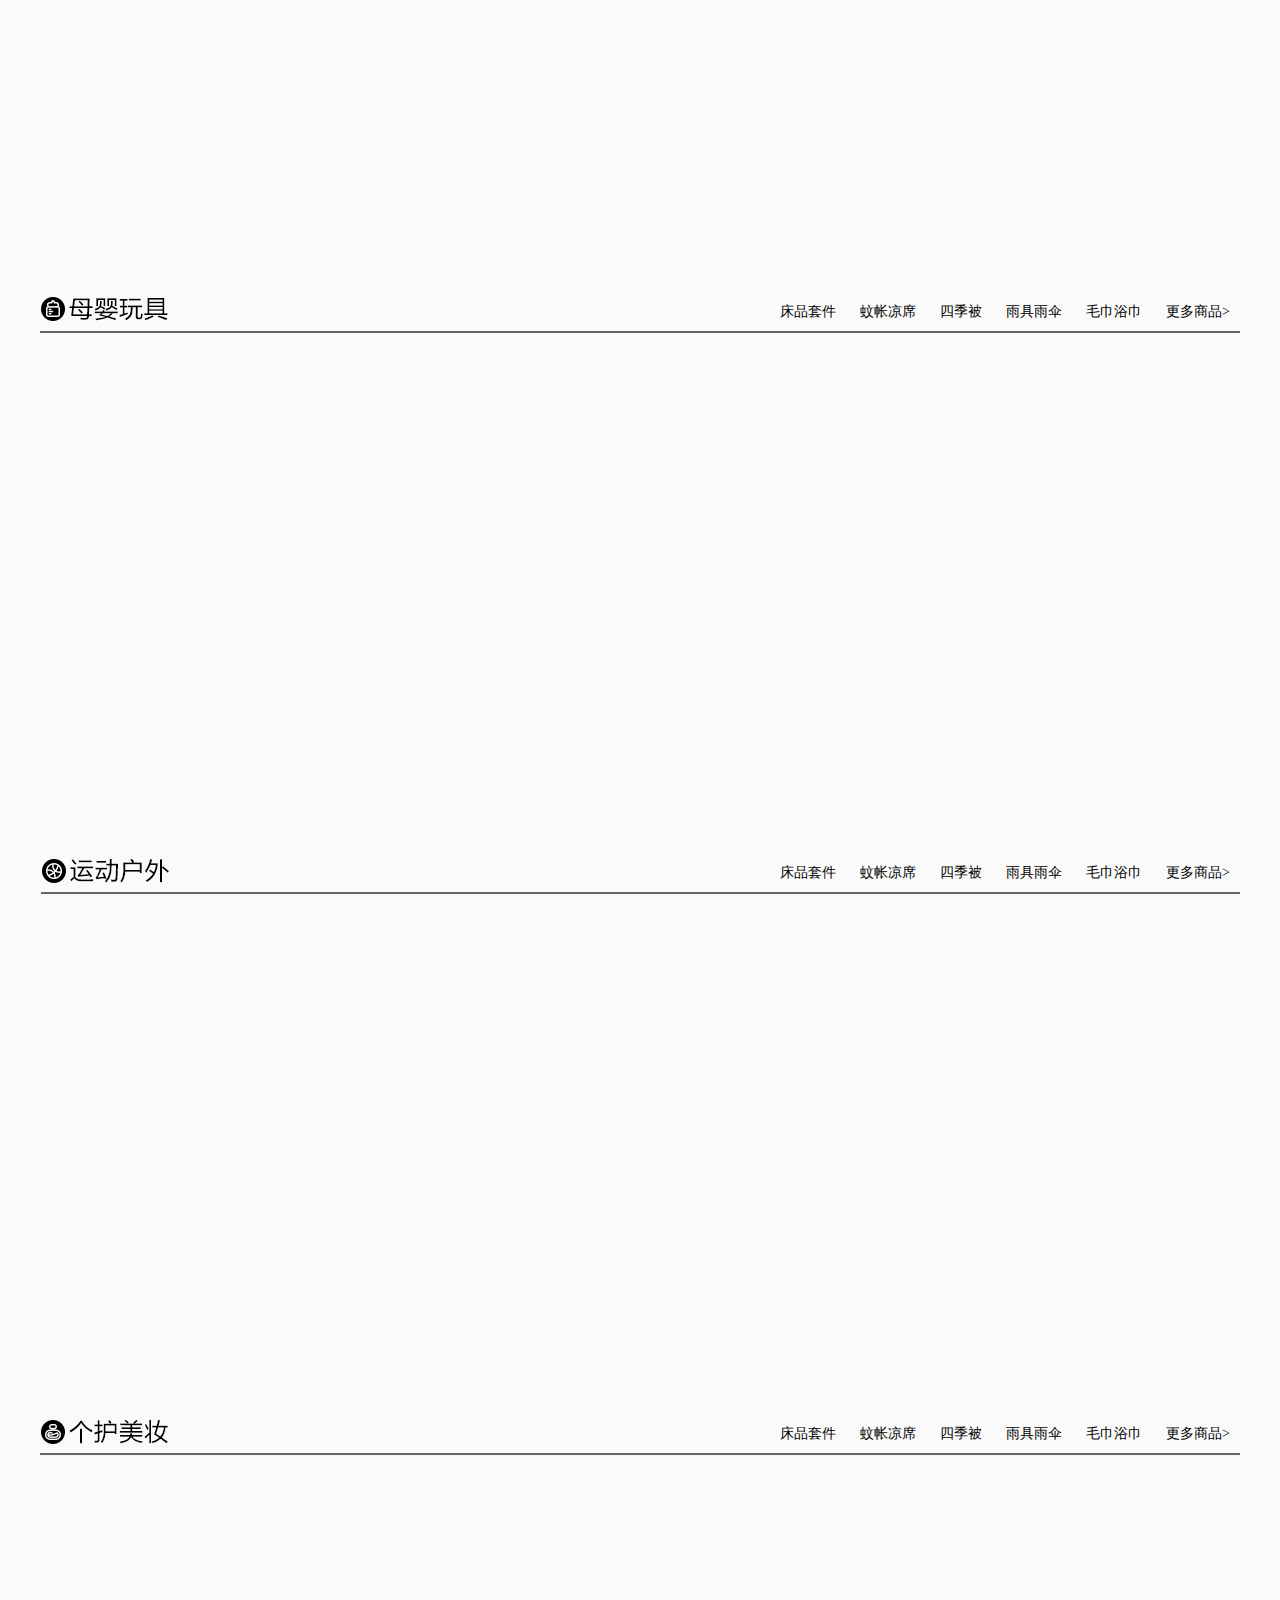
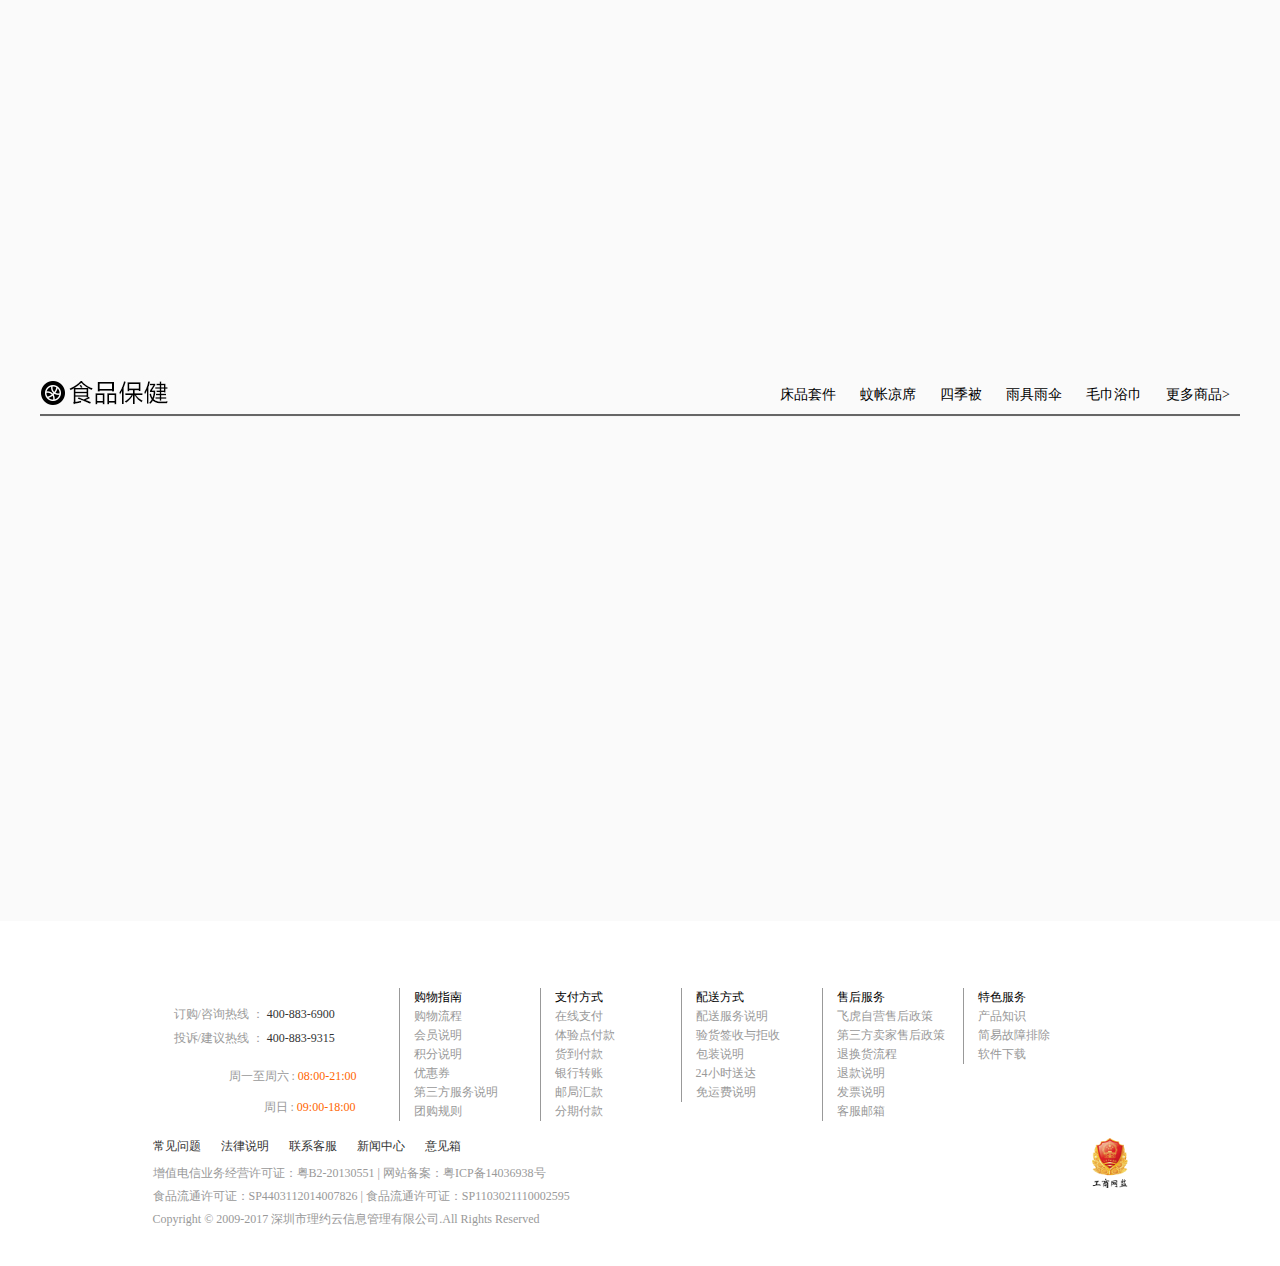
==== commit 1372ee34: "11" ====
--- a/index.html
+++ b/index.html
@@ -19,7 +19,11 @@
 						<a href="register.html">免费注册</a>
 					</span>
 				</div>
-				<span class="top1_left2"></span>
+				<div class="top1_left2" style="display:none;float:left;">
+					<span class="uname"></span>
+					<span>" 您好,欢迎登录飞虎乐购"</span>
+					<span style="color:blue;cursor:pointer" class="out">退出</span>
+				</div>
 				<div class="top1_right">
 					<div class="myacount">
 						<div class="menu">
@@ -70,15 +74,15 @@
 <div class="navs">
 	<div class="nav_con">
 		<p class="all">全部商品分类</p>
-		<span>首页</span>
-		<span>奶粉专区</span>
-		<span>夏普专区</span>
-		<span>飞虎团购</span>
+		<span><a href="index.html">首页</a></span>
+		<span><a href="javascript:;">奶粉专区</a></span>
+		<span><a href="javascript:;">夏普专区</a></span>
+		<span><a href="javascript:;">飞虎团购</a></span>
 		<b></b>
 		<i class="new"></i>
 		<i class="hot"></i>
 		<p class="shopcart">
-			<a href="#">购物车(<em id="Cart_num">0</em>)</a>
+			<a href="shopcart.html">购物车(<em id="Cart_num">0</em>)</a>
 		</p>
 		<p class="cal">去结算</p>
 	</div>
--- a/css/top.css
+++ b/css/top.css
@@ -40,7 +40,7 @@
 input:focus {
   outline: none; }
 
-.top1, .logo, .nav_con, .miaosha, .begin, #main, .bottom, .zhzq_con, .zhzq_con_bottom {
+.top1, .logo, .nav_con, .miaosha, .begin, #main, .bottom, .zhzq_con, .zhzq_con_bottom, .shoplist {
   width: 1200px;
   margin: 0 auto; }
 
@@ -50,15 +50,15 @@
   background: url(../img/top_bj.png) repeat-x 0 0; }
   .top .top1 {
     height: 29px; }
-    .top .top1 .top1_left {
+    .top .top1 .top1_left, .top .top1 .top1_left2 {
       float: left; }
-      .top .top1 .top1_left .login b {
+      .top .top1 .top1_left .login b, .top .top1 .top1_left2 .login b {
         font-size: 12px; }
-      .top .top1 .top1_left .login a {
+      .top .top1 .top1_left .login a, .top .top1 .top1_left2 .login a {
         font-size: 12px; }
-      .top .top1 .top1_left .register b {
+      .top .top1 .top1_left .register b, .top .top1 .top1_left2 .register b {
         font-size: 12px; }
-      .top .top1 .top1_left .register a {
+      .top .top1 .top1_left .register a, .top .top1 .top1_left2 .register a {
         font-size: 12px; }
     .top .top1 .top1_right {
       padding-top: 2px;
@@ -165,6 +165,8 @@
     cursor: pointer; }
     .navs span:hover {
       background: #8B7E66; }
+    .navs span a {
+      color: #000; }
   .navs .all {
     height: 40px;
     line-height: 40px;
